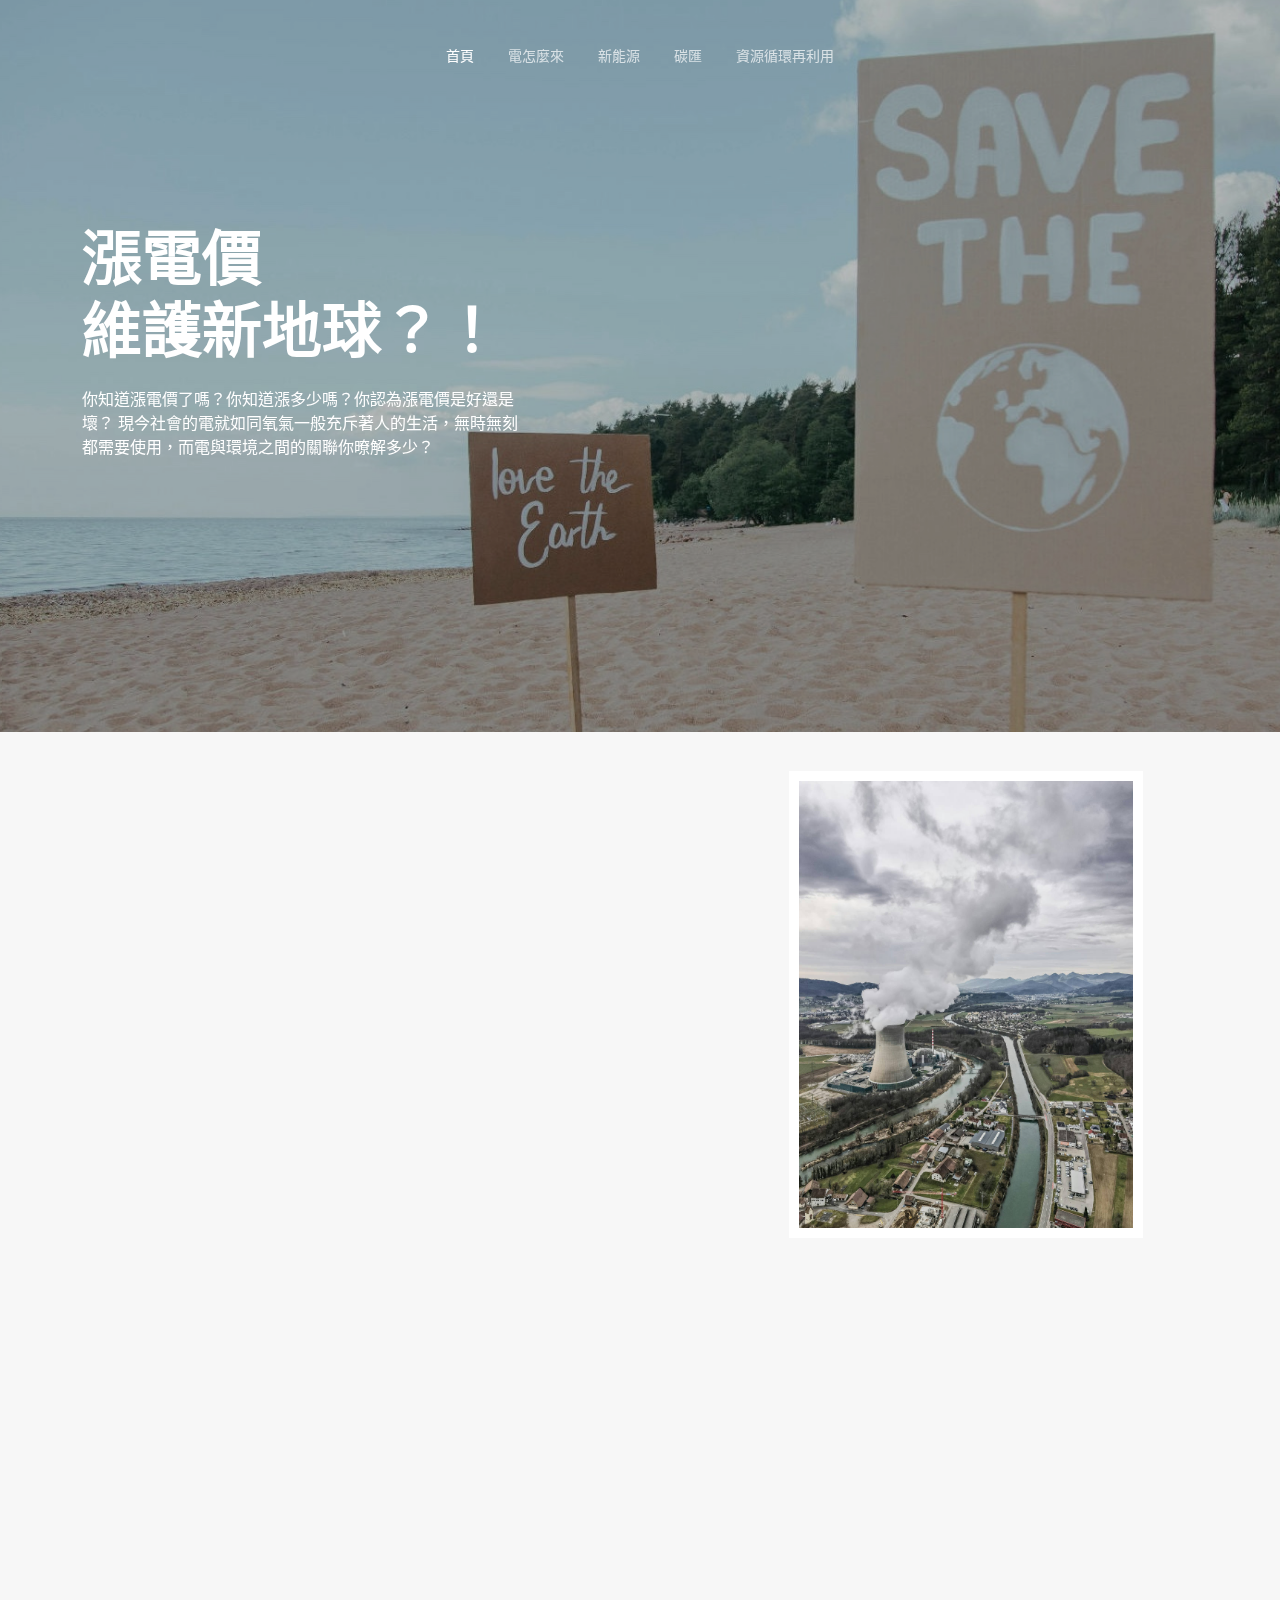
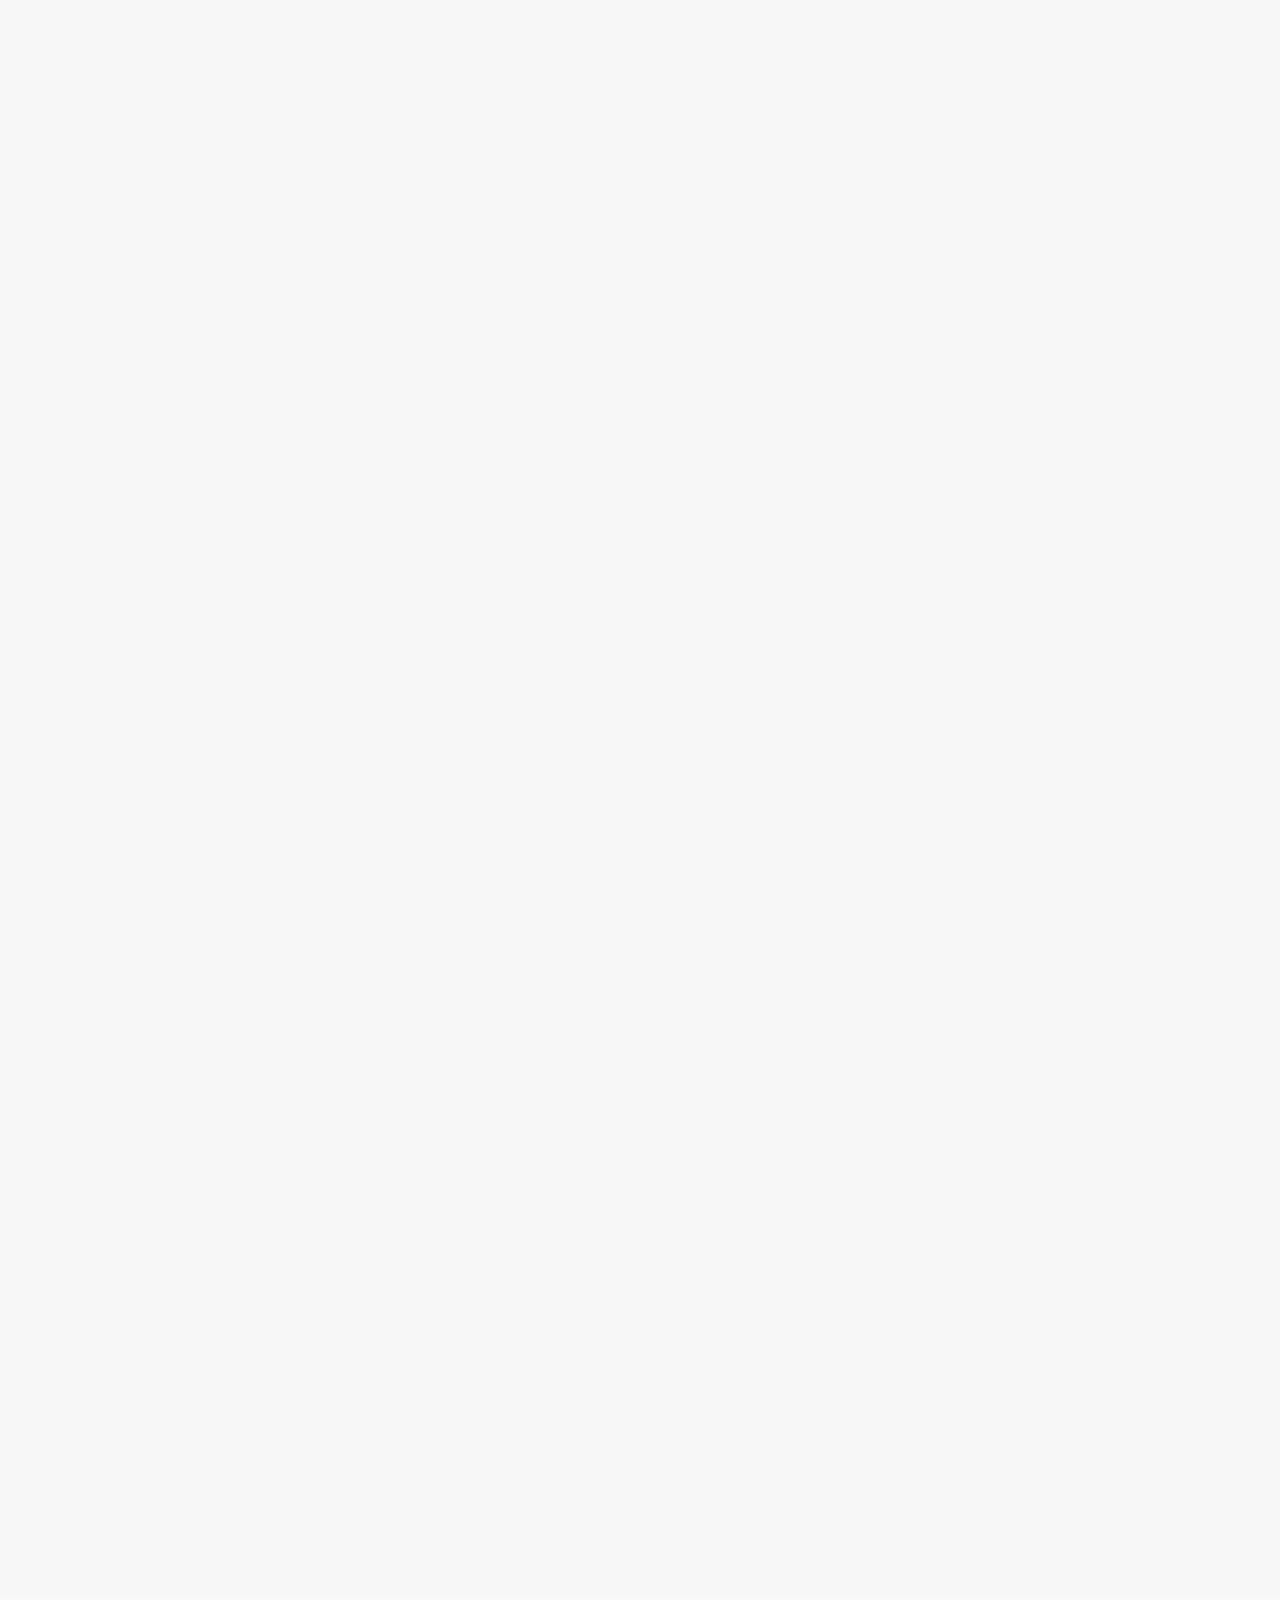
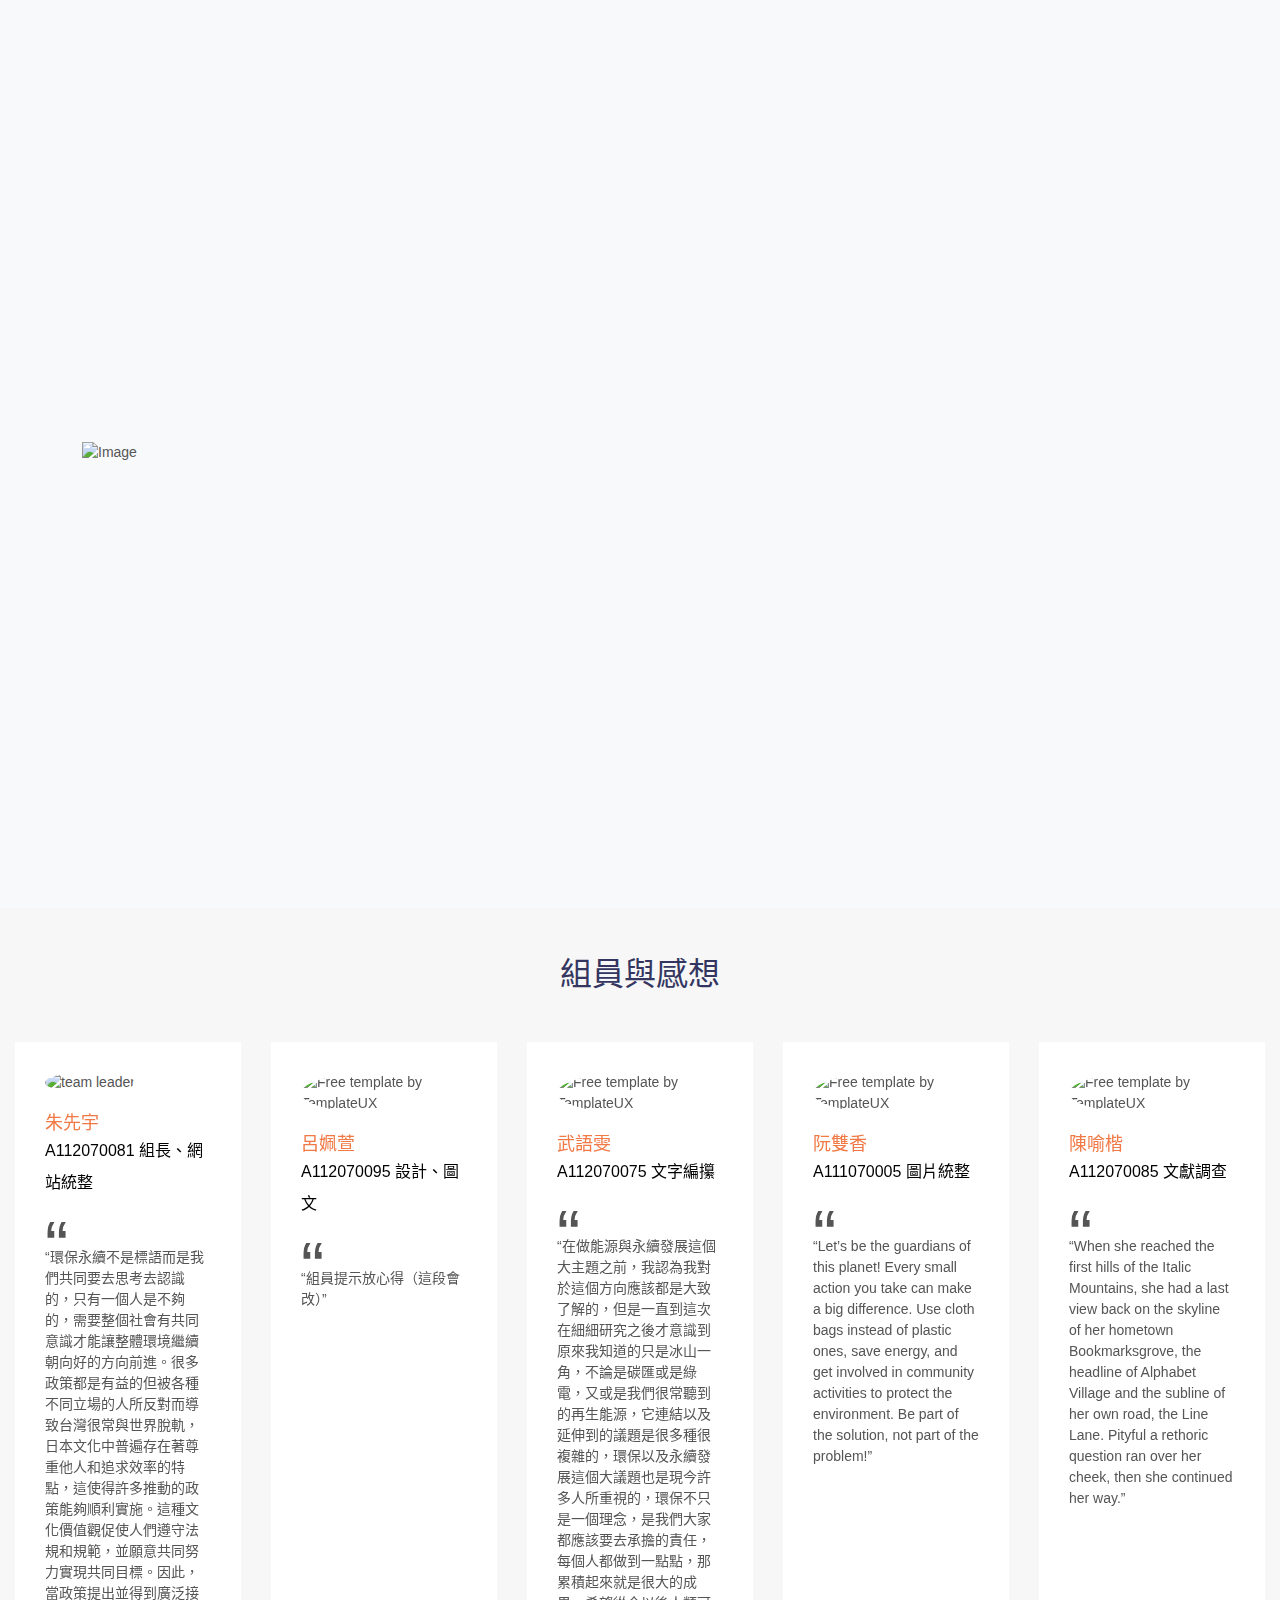
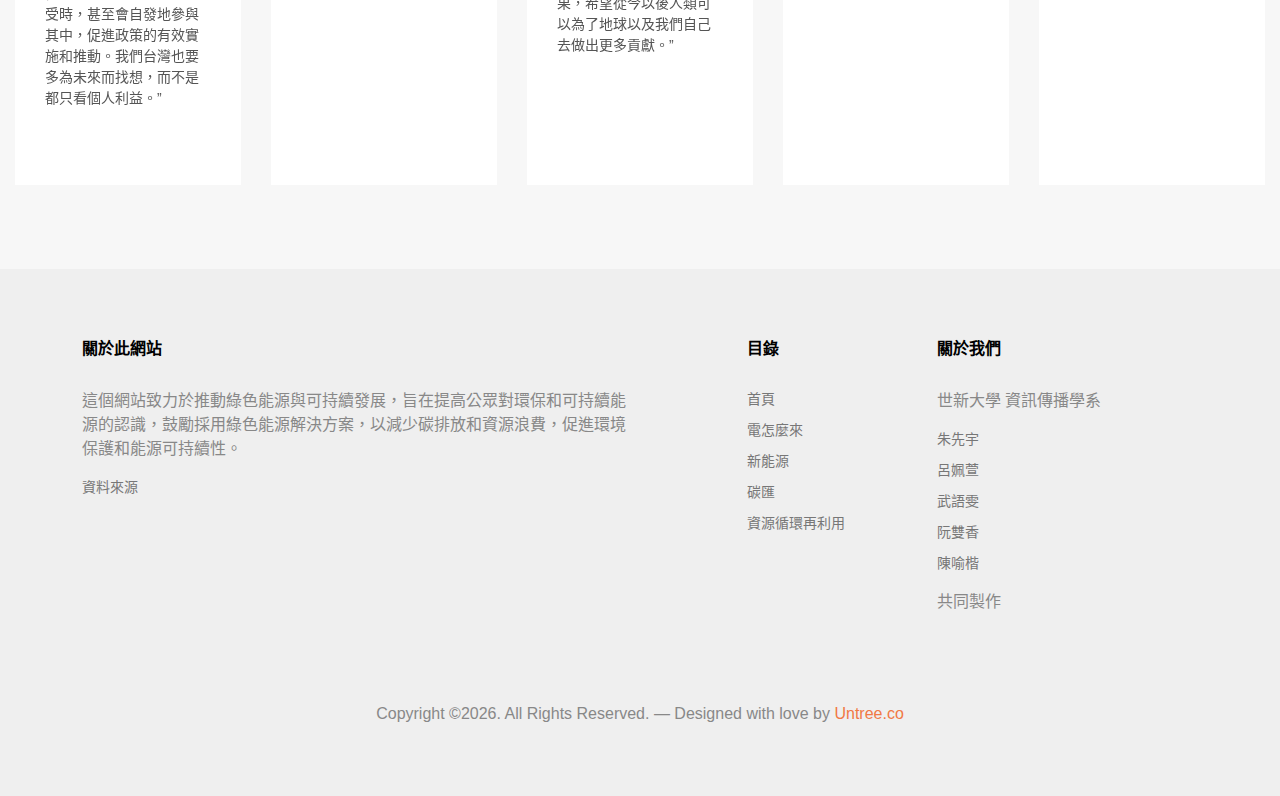
==== index.html @ ac9abef0 "06033" ====
<!-- /*
* Template Name: Sterial
* Template Author: Untree.co
* Tempalte URI: https://untree.co/
* License: https://creativecommons.org/licenses/by/3.0/
*/ -->
<!doctype html>
<html lang="zh-TW">
<head>
	<!-- Required meta tags -->
	<meta charset="utf-8">
	<meta name="viewport" content="width=device-width, initial-scale=1">
	
	<meta name="漲電價維護新地球" content="漲電價維護新地球">
	<link rel="shortcut icon" href="favicon.ico">

	<meta name="description" content="漲電價維護新地球" />
	<meta name="keywords" content="bootstrap, bootstrap5" />
	
	<link rel="preconnect" href="https://fonts.googleapis.com">
	<link rel="preconnect" href="https://fonts.gstatic.com" crossorigin>
	<link href="https://fonts.googleapis.com/css2?family=Brygada+1918:ital,wght@0,400;0,600;0,700;1,400&family=Inter:wght@400;700&display=swap" rel="stylesheet">

	<link rel="stylesheet" href="fonts/icomoon/style.css">
	<link rel="stylesheet" href="fonts/flaticon/font/flaticon.css">

	<link rel="stylesheet" href="css/tiny-slider.css">
	<link rel="stylesheet" href="css/aos.css">
	<link rel="stylesheet" href="css/flatpickr.min.css">
	<link rel="stylesheet" href="css/glightbox.min.css">
	<link rel="stylesheet" href="css/style.css">
	<link rel="stylesheet" href="css/mystyle.css">
	<link href="https://cdn.jsdelivr.net/npm/bootstrap@5.1.1/dist/css/bootstrap.min.css" rel="stylesheet" integrity="sha384-F3w7mX95PdgyTmZZMECAngseQB83DfGTowi0iMjiWaeVhAn4FJkqJByhZMI3AhiU" crossorigin="anonymous">
	<script src="https://cdn.jsdelivr.net/npm/bootstrap@5.1.1/dist/js/bootstrap.bundle.min.js" integrity="sha384-/bQdsTh/da6pkI1MST/rWKFNjaCP5gBSY4sEBT38Q/9RBh9AH40zEOg7Hlq2THRZ" crossorigin="anonymous"></script>

	<script src="https://kit.fontawesome.com/b184691fd9.js" crossorigin="anonymous"></script>

	<title>漲電價維護新地球</title>
</head>
<body>

	<div class="site-mobile-menu site-navbar-target">
		<div class="site-mobile-menu-header">
			<div class="site-mobile-menu-close">
				<span class="icofont-close js-menu-toggle"></span>
			</div>
		</div>
		<div class="site-mobile-menu-body"></div>
	</div>

	<nav class="site-nav mt-3">
		<div class="container">

			<div class="site-navigation">
				<div class="row">
					<div class="col-6 col-lg-3">
						<a href="index.html" class="logo m-0 float-start"><i class="fa-solid fa-earth-americas pt-2"></i></a>
					</div>
					<div class="col-lg-6 d-none d-lg-inline-block text-center nav-center-wrap">
						<ul class="js-clone-nav  text-center site-menu p-0 m-0">
							<li class="active"><a href="index.html">首頁</a></li>
							<li><a href="electricity.html">電怎麼來</a></li>
							<li>
								<a href="new-energy.html">新能源</a>
								<!--<li class="has-children">
									<ul class="dropdown">
									<li><a href="#">Menu One</a></li>
									<li class="has-children">
										<a href="#">Menu Two</a>
										<ul class="dropdown">
											<li><a href="#">Sub Menu One</a></li>
											<li><a href="#">Sub Menu Two</a></li>
											<li><a href="#">Sub Menu Three</a></li>
										</ul>
									</li>
									<li><a href="#">Menu Three</a></li>
								</ul>
								-->
							</li>
							<li><a href="carbon.html">碳匯</a></li>
							<li><a href="recycle.html">資源循環再利用</a></li>

						</ul>
					</div>
					<div class="col-6 col-lg-3 text-lg-end">
						<!--<ul class="js-clone-nav d-none d-lg-inline-block text-end site-menu ">
							<li class="cta-button"><a href="contact.html">Contact Us</a></li>
						</ul>-->

						<a href="#" class="burger ms-auto float-end site-menu-toggle js-menu-toggle d-inline-block d-lg-none light" data-toggle="collapse" data-target="#main-navbar">
							<span></span>
						</a>
					</div>
				</div>
			</div>
			
		</div>
	</nav>

	

	<div class="hero overlay">

		<div class="img-bg rellax">
			<img src="images/banner.jpg" alt="Image" class="img-fluid">
		</div>

		<div class="container">
			<div class="row align-items-center justify-content-start">
				<div class="col-lg-5 ">

					<h1 class="heading" data-aos="fade-up">漲電價</br>維護新地球？！</h1>
					<p class="mb-5" data-aos="fade-up">你知道漲電價了嗎？你知道漲多少嗎？你認為漲電價是好還是壞？
						現今社會的電就如同氧氣一般充斥著人的生活，無時無刻都需要使用，而電與環境之間的關聯你暸解多少？
						</p>

					<div data-aos="fade-up">
						<!--<a href="https://www.youtube.com/watch?v=5n-e6lOhVq0" class="play-button align-items-center d-flex glightbox3" >
							<span class="icon-button me-3">
								<span class="icon-play"></span>
							</span>
							<span class="caption">Watch Video</span>
						</a>-->
					</div>
				</div>

				
			</div>
		</div>

		
	</div>
	<section id="index-electricity">
	  <div class="section section-2 mt-5">
		<div class="container">
			<div class="row align-items-center justify-content-between">
				<div class="col-lg-6 order-lg-2 mb-5 pd-5 mb-lg-0">
					<div class="image-stack  mb-lg-0">
						<div class="image-stack__item image-stack__item--bottom mb-5" data-aos="fade-up"  data-aos-delay="100">
							<img src="images/img-index-electricity1.jpg" alt="Image" class="img-fluid rellax ">
						</div>
						<div class="image-stack__item image-stack__item--top mb-5" data-aos="fade-up" data-aos-delay="150"  data-rellax-percentage="0.5">
							<img src="images/img-index-electricity2.jpg" alt="Image" class="img-fluid">
						</div>
					</div>

				</div>
				<div class="col-lg-5 order-lg-1 mb-5">
						
					<div>
						<h2 class="heading mb-3 mt-1" data-aos="fade-up" data-aos-delay="100">電怎麼來</h2>

						<p data-aos="fade-up" data-aos-delay="200">電與我們的生活息息相關，你能想像如果現今的生活沒有了電會是怎麼樣的嗎?
							現在科技越來越發達，我們需要用到電的地方也越來越多，“電”已經如同氧氣一般充斥人的四周，而了解它從何而來就是我們要做的第一步。</p>
						<p class="my-4" data-aos="fade-up" data-aos-delay="300"><a href="electricity.html" class="btn btn-primary">我想知道</a></p>
					</div>
				</div>
				
				
			</div>
		</div>		
	  </div>
	</section>
	
	<section id="index-new-energy">
	  <div class="section service-section-1">
		<div class="container">
			<div class="row">

				<div class="col-lg-3 mb-4 mb-lg-0">
					<div class="heading-content" data-aos="fade-up">
						<h2>新能源</span></h2>
						<p>過往從傳統的發電方式一直到如今的再生能源，為了環境維護及永續資源，人類發掘了越來越多種發電的方式，那你知道現在的新能源有哪些嗎？</p>
						<p class="my-4" data-aos="fade-up" data-aos-delay="300"><a href="new-energy.html" class="btn btn-primary">看更多</a></p>
					</div>
				</div>
				<div class="col-lg-9">
					<div class="row">
						<div class="col-6 col-md-6 col-lg-3 mb-4 mb-lg-0" data-aos="fade-up"  data-aos-delay="100">
							<div class="service-1">
								<span class="icon">
									<img src="images/img-index-new-energy-1.png" alt="Image" class="img-fluid">
								</span>
								<div>
									<h3>再生能源</h3>
									<p>可再生能源是指來自自然界並可持續利用的能源，如太陽能、風能、水能、生物質能和地熱能等。</p>
								</div>
							</div>
						</div>
						<div class="col-6 col-md-6 col-lg-3 mb-4 mb-lg-0" data-aos="fade-up"  data-aos-delay="200">
							<div class="service-1">
								<span class="icon">
									<img src="images/img-index-new-energy-2.png" alt="Image" class="img-fluid">
								</span>
								<div>
									<h3>新興能源</h3>
									<p>探索氮氣和生物質能源，為未來能源需求開啟全新的可能性，為環境保護與能源發展劃下嶄新的篇章。</p>
								</div>
							</div>
						</div>
						<div class="col-6 col-md-6 col-lg-3 mb-4 mb-lg-0" data-aos="fade-up"  data-aos-delay="300">
							<div class="service-1">
								<span class="icon">
									<img src="images/img-index-new-energy-3.png" alt="Image" class="img-fluid">
								</span>
								<div>
									<h3>穩定性</h3>
									<p>綠色能源的穩定性是實現能源轉型成功的關鍵所在，其可靠性與持續性將影響著我們能否實現永續發展目標。</p>
								</div>
							</div>
						</div>
						<div class="col-6 col-md-6 col-lg-3 mb-4 mb-lg-0" data-aos="fade-up"  data-aos-delay="400">
							<div class="service-1">
								<span class="icon">
									<img src="images/img-index-new-energy-4.png" alt="Image" class="img-fluid">
								</span>
								<div>
									<h3>新趨勢</h3>
									<p>綠色能源已成為不可逆轉的新趨勢，引領著全球能源產業邁向更清潔、更可持續的未來。</p>
								</div>
							</div>
						</div>
					</div>
				</div>

			</div>
		</div>
	  </div>
	</section>

	<section id="index-carbon-sink">
		<div class="section section-3" data-aos="fade-up" data-aos-delay="100">
			<div class="container">
				<div class="row align-items-center justify-content-between  mb-5">
					<div class="col-lg-5" data-aos="fade-up">
						<h2 class="heading mb-3">碳匯</h2>
						<p>二氧化碳是不是永遠用不完？還是總有一天會用完？為了防止用完該如何儲存？
							碳匯便是告訴如何利用大自然與人類智慧儲存二氧化碳，以補充延續二氧化碳的壽命。
							</p>
						<p class="my-4" data-aos="fade-up" data-aos-delay="300"><a href="carbon.html" class="btn btn-primary">看更多</a></p>
					</div>		
					<div class="col-lg-5 text-md-end" data-aos="fade-up" data-aos-delay="100">
						<div id="destination-controls">
							<span class="prev me-3" data-controls="prev">
								<span class="icon-chevron-left"></span>

							</span>
							<span class="next" data-controls="next">
								<span class="icon-chevron-right"></span>

							</span>
						</div>
					</div>
				</div>	

			</div>		
			
			<div class="destination-slider-wrap">
				<div class="destination-slider">
					<div class="destination">
						<div class="thumb">
							<img src="images/index-carbon-1.jpg" alt="Image" class="img-fluid">
						</div>
						<div class="mt-4">
							<h3>森林</h3>
							<span class="meta">森林碳匯的原理主要基於植物的光合作用過程。</span>
						</div>
					</div>

					<div class="destination">
						<div class="thumb">
							<img src="images/index-carbon-2.jpg" alt="Image" class="img-fluid">
						</div>
						<div class="mt-4">
							<h3>海洋</h3>
							<span class="meta">海洋碳匯的原理主要涉及海洋如何吸收、轉化和儲存大氣中的二氧化碳（CO₂）。</span>
						</div>
					</div>

					<div class="destination">
						<div class="thumb">
							<img src="images/index-carbon-3.jpg" alt="Image" class="img-fluid">
						</div>
						<div class="mt-4">
							<h3>土壤</h3>
							<span class="meta">土壤碳匯是指土壤通過多種生物和化學過程吸收和儲存大氣中的二氧化碳（CO₂）的能力。</span>
						</div>
					</div>

					<div class="destination">
						<div class="thumb">
							<img src="images/index-carbon-4.jpg" alt="Image" class="img-fluid">
						</div>
						<div class="mt-4">
							<h3>碳捕集與封存（CSS）</h3>
							<span class="meta">透過捕獲工業過程和發電廠產生的二氧化碳（CO2），並將其永久儲存在地質構造中，從而防止這些氣體進入大氣中。
							</span>
						</div>
					</div>


					<div class="destination">
						<div class="thumb">
							<img src="images/index-carbon-5.jpg" alt="Image" class="img-fluid">
						</div>
						<div class="mt-4">
							<h3>人工濕地</h3>
							<span class="meta">利用濕地生態系特有的生物、物理和化學過程來處理廢水的人工系統。</span>
						</div>
					</div>

					<div class="destination">
						<div class="thumb">
							<img src="images/index-carbon-6.jpg" alt="Image" class="img-fluid">
						</div>
						<div class="mt-4">
							<h3>碳交易市場</h3>
							<span class="meta">透過買賣碳排放權和碳減排計畫來實現溫室氣體減排的金融市場。</span>
						</div>
					</div>

					<div class="destination">
						<div class="thumb">
							<img src="images/index-carbon-7.jpg" alt="Image" class="img-fluid">
						</div>
						<div class="mt-4">
							<h3>碳信用</h3>
							<span class="meta">碳信用是在碳交易市場中使用的一種金融工具，也稱為碳排放權或碳配額。 						</span>
						</div>
					</div>

				

				</div>
			</div>

		</div>
	</section>

	<section id="index-recycle">
	<div class="section">
		<div class="container">
			<div class="row justify-content-between align-items-center">
				<div class="col-lg-5 mb-4 mb-lg-0 order-lg-2" data-aos="fade-up">
					<img src="images/index-recycle-1.jpg" alt="Image" class="img-fluid">
				</div>
				<div class="col-lg-5" data-aos="fade-up" data-aos-delay="100">
					<h2 class="heading mb-4">資源循環再利用</h2>
					<p>人人都聽過資源循環利用，那總共有多少資源已經不可再循環，多少資源還可再循環呢？為了僅剩的資源，我們必須學會並了解資源循環再利用的各種方式。</p>
					<p class="my-4" data-aos="fade-up" data-aos-delay="200"><a href="recycle.html" class="btn btn-primary">Read more</a></p>
				</div>	
			</div>
		</div>
	</div>
	</section>

	<section id="completion">
		<div class="section bg-light">
			<div class="section">
				<div class="container">
					<div class="row justify-content-between align-items-center">
						<div class="col-lg-5 mb-4 mb-lg-0">
							<img src="images/index-completion-1.jpg" alt="Image" class="img-fluid">
						</div>
						<div class="col-lg-5 mt-4 mt-lg-0"  data-aos="fade-up" data-aos-delay="100">
		
							<h2 class="heading mb-5">真的漲價救台灣？</h2>
		
							<div class="custom-accordion" id="accordion_1">
								<div class="accordion-item">
									<h2 class="mb-0">
										<button class="btn btn-link" type="button" data-bs-toggle="collapse" data-bs-target="#collapseOne" aria-expanded="true" aria-controls="collapseOne">真的是因為環境而漲電價嗎？</button>
									</h2>
		
									<div id="collapseOne" class="collapse show" aria-labelledby="headingOne" data-bs-parent="#accordion_1">
										<div class="accordion-body">
											並非全然是因為「環境」而漲價。目前的燃料等等的原料價格也因全球通膨而有所調整，因此台電在這部分的成本也有所增加。而因近年的綠電佈局以及智慧電網的推廣與建設，也連帶影響台電的盈虧，另外在綠電方面政府也大力扶持不過截至2023年底時，台電虧損已達3,826億元。
										</div>
									</div>
								</div> <!-- .accordion-item -->
		
								<div class="accordion-item">
									<h2 class="mb-0">
										<button class="btn btn-link collapsed" type="button" data-bs-toggle="collapse" data-bs-target="#collapseTwo" aria-expanded="false" aria-controls="collapseTwo">為什麼要一直推動環保、ESG、SDGs、綠能？</button>
									</h2>
									<div id="collapseTwo" class="collapse" aria-labelledby="headingTwo" data-bs-parent="#accordion_1">
										<div class="accordion-body">
											推動環保、ESG（環境、社會和治理）、SDGs（可持續發展目標）和綠能，是為了應對氣候變化、保護生態環境，並確保資源的長期可持續性。這些舉措旨在減少碳排放和污染，促進社會公平和經濟繁榮，為未來世代創造健康和可持續的生活環境。綠能替代化石燃料，降低依賴，並減少能源風險，推動全球向更環保的未來轉型。
										</div>
									</div>
								</div> <!-- .accordion-item -->
								<div class="accordion-item">
									<h2 class="mb-0">
										<button class="btn btn-link collapsed" type="button" data-bs-toggle="collapse" data-bs-target="#collapseThree" aria-expanded="false" aria-controls="collapseThree">2050 淨零排放跟我有關?</button>
									</h2>
		
									<div id="collapseThree" class="collapse" aria-labelledby="headingThree" data-bs-parent="#accordion_1">
										<div class="accordion-body">
											事實上，我們日常所用的能源來源都會在這個目標上雃有所改變。像是綠能目前並非非常穩定還是有能源的貧頸，因此自此基礎上有推動儲能以及智慧電網隨時調度、安排能源。而像是全球知名品牌也皆有因應2050碳中和目標推動相關努力，因此在日後會越來越常在生活中接觸到相關議題所帶來的改變。
										</div>
									</div>
		
								</div> <!-- .accordion-item -->
								<div class="accordion-item">
									<h2 class="mb-0">
										<button class="btn btn-link collapsed" type="button" data-bs-toggle="collapse" data-bs-target="#collapseFour" aria-expanded="false" aria-controls="collapseFour">我受夠了大熱天！</button>
									</h2>
		
									<div id="collapseFour" class="collapse" aria-labelledby="headingThree" data-bs-parent="#accordion_1">
										<div class="accordion-body">
											當提高社會的環保意識，鼓勵更多人參與環保行動。通過各種減碳努力，我們可以減少碳排放，而政府、企業也用他們的方式減碳、儲存碳、捕捉碳，整個全球社會一同對抗全球暖化，總有一日地球就會漸漸降溫，也讓地球能持續永續循環下去。
										</div>
									</div>
		
								</div> <!-- .accordion-item -->
		
							</div>
						</div>
					</div>
				</div>
			</div>
	</section>
	<section id="team">
		<h2 class="heading mb-5 text-center mt-5">組員與感想</h2>

		<div class="text-center">
			<div id="prevnext-testimonial">
				<span class="prev me-3" data-controls="prev">
					<span class="icon-chevron-left"></span>

				</span>
				<span class="next" data-controls="next">
					<span class="icon-chevron-right"></span>

				</span>
			</div>
		</div>

		<div class="wide-slider-testimonial-wrap mb-6">
			<div class="wide-slider-testimonial">
				<div class="item">
					<blockquote class="block-testimonial">
						<div class="author">
							<a href="https://cwkanime.github.io" class="link" target="_blank">
								<img src="images/index-team-1.jpg" alt="team leader">
							  </a>
							<h3><a href="https://cwkanime.github.io" class="link" target="_blank">朱先宇</a></h3>
							<p class="position mb-5">A112070081 組長、網站統整</p>
						</div>
						<p>
							<div class="quote">&ldquo;</div>
						&ldquo;環保永續不是標語而是我們共同要去思考去認識的，只有一個人是不夠的，需要整個社會有共同意識才能讓整體環境繼續朝向好的方向前進。很多政策都是有益的但被各種不同立場的人所反對而導致台灣很常與世界脫軌，日本文化中普遍存在著尊重他人和追求效率的特點，這使得許多推動的政策能夠順利實施。這種文化價值觀促使人們遵守法規和規範，並願意共同努力實現共同目標。因此，當政策提出並得到廣泛接受時，甚至會自發地參與其中，促進政策的有效實施和推動。我們台灣也要多為未來而找想，而不是都只看個人利益。&rdquo;</p>
					</blockquote>
				</div>

				<div class="item">
					<blockquote class="block-testimonial">
						<div class="author">
							<a href="https://pessy1215.github.io" class="link" target="_blank">
								<img src="images/index-team-2.jpg" alt="Free template by TemplateUX">
							  </a>
							<h3><a href="https://pessy1215.github.io" class="link" target="_blank">呂姵萱</a></h3>
							<p class="position mb-5">A112070095 設計、圖文</p>
						</div>
						<p>
							<div class="quote">&ldquo;</div>
						&ldquo;組員提示放心得（這段會改）&rdquo;</p>

					</blockquote>
				</div>

				<div class="item">
					<blockquote class="block-testimonial">
						<div class="author">
							<a href="https://dark0725.github.io/" class="link" target="_blank">
								<img src="images/index-team-3.jpg" alt="Free template by TemplateUX">
							</a>
							<h3><a href="https://dark0725.github.io/" class="link" target="_blank">武語雯</a></h3>
							<p class="position mb-5">A112070075 文字編攥</p>
						</div>
						<p>
							<div class="quote">&ldquo;</div>
						&ldquo;在做能源與永續發展這個大主題之前，我認為我對於這個方向應該都是大致了解的，但是一直到這次在細細研究之後才意識到原來我知道的只是冰山一角，不論是碳匯或是綠電，又或是我們很常聽到的再生能源，它連結以及延伸到的議題是很多種很複雜的，環保以及永續發展這個大議題也是現今許多人所重視的，環保不只是一個理念，是我們大家都應該要去承擔的責任，每個人都做到一點點，那累積起來就是很大的成果，希望從今以後人類可以為了地球以及我們自己去做出更多貢獻。&rdquo;</p>
					</blockquote>
				</div>

				<div class="item">
					<blockquote class="block-testimonial">
						<div class="author">
							<a href="https://shervly.github.io/" class="link" target="_blank">
								<img src="images/index-team-4.jpg" alt="Free template by TemplateUX">
							</a>
							<h3><a href="https://shervly.github.io/" class="link" target="_blank">阮雙香</a></h3>
							<p class="position mb-5">A111070005 圖片統整</p>
						</div>
						<p>
							<div class="quote">&ldquo;</div>
						&ldquo;Let’s be the guardians of this planet! Every small action you take can make a big difference. Use cloth bags instead of plastic ones, save energy, and get involved in community activities to protect the environment. Be part of the solution, not part of the problem!&rdquo;</p>
					</blockquote>
				</div>

				<div class="item">
					<blockquote class="block-testimonial">
						<div class="author">
							<a href="https://nashneil.github.io/a112070085.github.io/" class="link" target="_blank">
								<img src="images/index-team-5.jpg" alt="Free template by TemplateUX">
							</a>
							<h3><a href="https://nashneil.github.io/a112070085.github.io/" class="link" target="_blank">陳喻楷</a></h3>
							<p class="position mb-5">A112070085 文獻調查</p>
						</div>
						<p>
							<div class="quote">&ldquo;</div>
						&ldquo;When she reached the first hills of the Italic Mountains, she had a last view back on the skyline of her hometown Bookmarksgrove, the headline of Alphabet Village and the subline of her own road, the Line Lane. Pityful a rethoric question ran over her cheek, then she continued her way.&rdquo;</p>

					</blockquote>
				</div>
		</div>
	</section>
	

	<div class="site-footer">
		<div class="container">

			<div class="row">
				<div class="col-lg-6">
					<div class="widget">
						<h3>關於此網站</h3>
						<p>這個網站致力於推動綠色能源與可持續發展，旨在提高公眾對環保和可持續能源的認識，鼓勵採用綠色能源解決方案，以減少碳排放和資源浪費，促進環境保護和能源可持續性。</p>
						<ul class="list-unstyled float-left links">
							<li><a href="source.html">資料來源</a></li>
						</ul>
					</div> <!-- /.widget -->
					<!--<div class="widget">
						<h3>Connect</h3>
						<ul class="list-unstyled social">
							<li><a href="#"><span class="icon-instagram"></span></a></li>
							<li><a href="#"><span class="icon-twitter"></span></a></li>
							<li><a href="#"><span class="icon-facebook"></span></a></li>
							<li><a href="#"><span class="icon-linkedin"></span></a></li>
							<li><a href="#"><span class="icon-pinterest"></span></a></li>
							<li><a href="#"><span class="icon-dribbble"></span></a></li>
						</ul>
					</div> --><!-- /.widget -->
				</div> <!-- /.col-lg-3 -->
				<div class="col-lg-1"></div>
				<div class="col-lg-2 ml-auto">
					<div class="widget">
						<h3>目錄</h3>
						<ul class="list-unstyled float-left links">
							<li><a href="index.html">首頁</a></li>
							<li><a href="electricity.html">電怎麼來</a></li>
							<li><a href="new-energy.html">新能源</a></li>
							<li><a href="carbon.html">碳匯</a></li>
							<li><a href="recycle.html">資源循環再利用</a></li>
						</ul>
					</div> <!-- /.widget -->
				</div> <!-- /.col-lg-3 -->

				<div class="col-lg-3">
					<div class="widget">
						<h3>關於我們</h3>
						<p>世新大學 資訊傳播學系 </p>
						<ul class="list-unstyled float-left links">
							<li><a href="https://cwkanime.github.io" target="_blank">朱先宇</a></li>
							<li><a href="https://pessy1215.github.io" target="_blank">呂姵萱</a></li>
							<li><a href="https://dark0725.github.io/" target="_blank">武語雯</a></li>
							<li><a href="https://shervly.github.io/" target="_blank">阮雙香</a></li>
							<li><a href="https://nashneil.github.io/a112070085.github.io/" target="_blank">陳喻楷</a></li>
						</ul>
						<p>共同製作</p>
					</div> <!-- /.widget -->
				</div> <!-- /.col-lg-3 -->

			</div> <!-- /.row -->

			<div class="row mt-5">
				<div class="col-12 text-center">
					<p class="mb-0">Copyright &copy;<script>document.write(new Date().getFullYear());</script>. All Rights Reserved. &mdash; Designed with love by <a href="https://untree.co">Untree.co</a> <!-- License information: https://untree.co/license/ -->
					</p>
				</div>
			</div> <!-- /.container -->
		</div> <!-- /.site-footer -->

		<!-- Preloader -->
		<div id="overlayer"></div>
		<div class="loader">
			<div class="spinner-border text-primary" role="status">
				<span class="visually-hidden">Loading...</span>
			</div>
		</div>


		<script src="js/bootstrap.bundle.min.js"></script>
		<script src="js/tiny-slider.js"></script>
		<script src="js/aos.js"></script>
		<script src="js/navbar.js"></script>
		<script src="js/counter.js"></script>
		<script src="js/rellax.js"></script>
		<script src="js/flatpickr.js"></script>
		<script src="js/glightbox.min.js"></script>
		<script src="js/custom.js"></script>
	</body>
	</html>
---- fonts/icomoon/style.css ----
@font-face {
  font-family: 'icomoon';
  src:  url('fonts/icomoon.eot?10si43');
  src:  url('fonts/icomoon.eot?10si43#iefix') format('embedded-opentype'),
    url('fonts/icomoon.ttf?10si43') format('truetype'),
    url('fonts/icomoon.woff?10si43') format('woff'),
    url('fonts/icomoon.svg?10si43#icomoon') format('svg');
  font-weight: normal;
  font-style: normal;
}

[class^="icon-"], [class*=" icon-"] {
  /* use !important to prevent issues with browser extensions that change fonts */
  font-family: 'icomoon' !important;
  speak: none;
  font-style: normal;
  font-weight: normal;
  font-variant: normal;
  text-transform: none;
  line-height: 1;

  /* Better Font Rendering =========== */
  -webkit-font-smoothing: antialiased;
  -moz-osx-font-smoothing: grayscale;
}

.icon-asterisk:before {
  content: "\f069";
}
.icon-plus:before {
  content: "\f067";
}
.icon-question:before {
  content: "\f128";
}
.icon-minus:before {
  content: "\f068";
}
.icon-glass:before {
  content: "\f000";
}
.icon-music:before {
  content: "\f001";
}
.icon-search:before {
  content: "\f002";
}
.icon-envelope-o:before {
  content: "\f003";
}
.icon-heart:before {
  content: "\f004";
}
.icon-star:before {
  content: "\f005";
}
.icon-star-o:before {
  content: "\f006";
}
.icon-user:before {
  content: "\f007";
}
.icon-film:before {
  content: "\f008";
}
.icon-th-large:before {
  content: "\f009";
}
.icon-th:before {
  content: "\f00a";
}
.icon-th-list:before {
  content: "\f00b";
}
.icon-check:before {
  content: "\f00c";
}
.icon-close:before {
  content: "\f00d";
}
.icon-remove:before {
  content: "\f00d";
}
.icon-times:before {
  content: "\f00d";
}
.icon-search-plus:before {
  content: "\f00e";
}
.icon-search-minus:before {
  content: "\f010";
}
.icon-power-off:before {
  content: "\f011";
}
.icon-signal:before {
  content: "\f012";
}
.icon-cog:before {
  content: "\f013";
}
.icon-gear:before {
  content: "\f013";
}
.icon-trash-o:before {
  content: "\f014";
}
.icon-home:before {
  content: "\f015";
}
.icon-file-o:before {
  content: "\f016";
}
.icon-clock-o:before {
  content: "\f017";
}
.icon-road:before {
  content: "\f018";
}
.icon-download:before {
  content: "\f019";
}
.icon-arrow-circle-o-down:before {
  content: "\f01a";
}
.icon-arrow-circle-o-up:before {
  content: "\f01b";
}
.icon-inbox:before {
  content: "\f01c";
}
.icon-play-circle-o:before {
  content: "\f01d";
}
.icon-repeat:before {
  content: "\f01e";
}
.icon-rotate-right:before {
  content: "\f01e";
}
.icon-refresh:before {
  content: "\f021";
}
.icon-list-alt:before {
  content: "\f022";
}
.icon-lock:before {
  content: "\f023";
}
.icon-flag:before {
  content: "\f024";
}
.icon-headphones:before {
  content: "\f025";
}
.icon-volume-off:before {
  content: "\f026";
}
.icon-volume-down:before {
  content: "\f027";
}
.icon-volume-up:before {
  content: "\f028";
}
.icon-qrcode:before {
  content: "\f029";
}
.icon-barcode:before {
  content: "\f02a";
}
.icon-tag:before {
  content: "\f02b";
}
.icon-tags:before {
  content: "\f02c";
}
.icon-book:before {
  content: "\f02d";
}
.icon-bookmark:before {
  content: "\f02e";
}
.icon-print:before {
  content: "\f02f";
}
.icon-camera:before {
  content: "\f030";
}
.icon-font:before {
  content: "\f031";
}
.icon-bold:before {
  content: "\f032";
}
.icon-italic:before {
  content: "\f033";
}
.icon-text-height:before {
  content: "\f034";
}
.icon-text-width:before {
  content: "\f035";
}
.icon-align-left:before {
  content: "\f036";
}
.icon-align-center:before {
  content: "\f037";
}
.icon-align-right:before {
  content: "\f038";
}
.icon-align-justify:before {
  content: "\f039";
}
.icon-list:before {
  content: "\f03a";
}
.icon-dedent:before {
  content: "\f03b";
}
.icon-outdent:before {
  content: "\f03b";
}
.icon-indent:before {
  content: "\f03c";
}
.icon-video-camera:before {
  content: "\f03d";
}
.icon-image:before {
  content: "\f03e";
}
.icon-photo:before {
  content: "\f03e";
}
.icon-picture-o:before {
  content: "\f03e";
}
.icon-pencil:before {
  content: "\f040";
}
.icon-map-marker:before {
  content: "\f041";
}
.icon-adjust:before {
  content: "\f042";
}
.icon-tint:before {
  content: "\f043";
}
.icon-edit:before {
  content: "\f044";
}
.icon-pencil-square-o:before {
  content: "\f044";
}
.icon-share-square-o:before {
  content: "\f045";
}
.icon-check-square-o:before {
  content: "\f046";
}
.icon-arrows:before {
  content: "\f047";
}
.icon-step-backward:before {
  content: "\f048";
}
.icon-fast-backward:before {
  content: "\f049";
}
.icon-backward:before {
  content: "\f04a";
}
.icon-play:before {
  content: "\f04b";
}
.icon-pause:before {
  content: "\f04c";
}
.icon-stop:before {
  content: "\f04d";
}
.icon-forward:before {
  content: "\f04e";
}
.icon-fast-forward:before {
  content: "\f050";
}
.icon-step-forward:before {
  content: "\f051";
}
.icon-eject:before {
  content: "\f052";
}
.icon-chevron-left:before {
  content: "\f053";
}
.icon-chevron-right:before {
  content: "\f054";
}
.icon-plus-circle:before {
  content: "\f055";
}
.icon-minus-circle:before {
  content: "\f056";
}
.icon-times-circle:before {
  content: "\f057";
}
.icon-check-circle:before {
  content: "\f058";
}
.icon-question-circle:before {
  content: "\f059";
}
.icon-info-circle:before {
  content: "\f05a";
}
.icon-crosshairs:before {
  content: "\f05b";
}
.icon-times-circle-o:before {
  content: "\f05c";
}
.icon-check-circle-o:before {
  content: "\f05d";
}
.icon-ban:before {
  content: "\f05e";
}
.icon-arrow-left:before {
  content: "\f060";
}
.icon-arrow-right:before {
  content: "\f061";
}
.icon-arrow-up:before {
  content: "\f062";
}
.icon-arrow-down:before {
  content: "\f063";
}
.icon-mail-forward:before {
  content: "\f064";
}
.icon-share:before {
  content: "\f064";
}
.icon-expand:before {
  content: "\f065";
}
.icon-compress:before {
  content: "\f066";
}
.icon-exclamation-circle:before {
  content: "\f06a";
}
.icon-gift:before {
  content: "\f06b";
}
.icon-leaf:before {
  content: "\f06c";
}
.icon-fire:before {
  content: "\f06d";
}
.icon-eye:before {
  content: "\f06e";
}
.icon-eye-slash:before {
  content: "\f070";
}
.icon-exclamation-triangle:before {
  content: "\f071";
}
.icon-warning:before {
  content: "\f071";
}
.icon-plane:before {
  content: "\f072";
}
.icon-calendar:before {
  content: "\f073";
}
.icon-random:before {
  content: "\f074";
}
.icon-comment:before {
  content: "\f075";
}
.icon-magnet:before {
  content: "\f076";
}
.icon-chevron-up:before {
  content: "\f077";
}
.icon-chevron-down:before {
  content: "\f078";
}
.icon-retweet:before {
  content: "\f079";
}
.icon-shopping-cart:before {
  content: "\f07a";
}
.icon-folder:before {
  content: "\f07b";
}
.icon-folder-open:before {
  content: "\f07c";
}
.icon-arrows-v:before {
  content: "\f07d";
}
.icon-arrows-h:before {
  content: "\f07e";
}
.icon-bar-chart:before {
  content: "\f080";
}
.icon-bar-chart-o:before {
  content: "\f080";
}
.icon-twitter-square:before {
  content: "\f081";
}
.icon-facebook-square:before {
  content: "\f082";
}
.icon-camera-retro:before {
  content: "\f083";
}
.icon-key:before {
  content: "\f084";
}
.icon-cogs:before {
  content: "\f085";
}
.icon-gears:before {
  content: "\f085";
}
.icon-comments:before {
  content: "\f086";
}
.icon-thumbs-o-up:before {
  content: "\f087";
}
.icon-thumbs-o-down:before {
  content: "\f088";
}
.icon-star-half:before {
  content: "\f089";
}
.icon-heart-o:before {
  content: "\f08a";
}
.icon-sign-out:before {
  content: "\f08b";
}
.icon-linkedin-square:before {
  content: "\f08c";
}
.icon-thumb-tack:before {
  content: "\f08d";
}
.icon-external-link:before {
  content: "\f08e";
}
.icon-sign-in:before {
  content: "\f090";
}
.icon-trophy:before {
  content: "\f091";
}
.icon-github-square:before {
  content: "\f092";
}
.icon-upload:before {
  content: "\f093";
}
.icon-lemon-o:before {
  content: "\f094";
}
.icon-phone:before {
  content: "\f095";
}
.icon-square-o:before {
  content: "\f096";
}
.icon-bookmark-o:before {
  content: "\f097";
}
.icon-phone-square:before {
  content: "\f098";
}
.icon-twitter:before {
  content: "\f099";
}
.icon-facebook:before {
  content: "\f09a";
}
.icon-facebook-f:before {
  content: "\f09a";
}
.icon-github:before {
  content: "\f09b";
}
.icon-unlock:before {
  content: "\f09c";
}
.icon-credit-card:before {
  content: "\f09d";
}
.icon-feed:before {
  content: "\f09e";
}
.icon-rss:before {
  content: "\f09e";
}
.icon-hdd-o:before {
  content: "\f0a0";
}
.icon-bullhorn:before {
  content: "\f0a1";
}
.icon-bell-o:before {
  content: "\f0a2";
}
.icon-certificate:before {
  content: "\f0a3";
}
.icon-hand-o-right:before {
  content: "\f0a4";
}
.icon-hand-o-left:before {
  content: "\f0a5";
}
.icon-hand-o-up:before {
  content: "\f0a6";
}
.icon-hand-o-down:before {
  content: "\f0a7";
}
.icon-arrow-circle-left:before {
  content: "\f0a8";
}
.icon-arrow-circle-right:before {
  content: "\f0a9";
}
.icon-arrow-circle-up:before {
  content: "\f0aa";
}
.icon-arrow-circle-down:before {
  content: "\f0ab";
}
.icon-globe:before {
  content: "\f0ac";
}
.icon-wrench:before {
  content: "\f0ad";
}
.icon-tasks:before {
  content: "\f0ae";
}
.icon-filter:before {
  content: "\f0b0";
}
.icon-briefcase:before {
  content: "\f0b1";
}
.icon-arrows-alt:before {
  content: "\f0b2";
}
.icon-group:before {
  content: "\f0c0";
}
.icon-users:before {
  content: "\f0c0";
}
.icon-chain:before {
  content: "\f0c1";
}
.icon-link:before {
  content: "\f0c1";
}
.icon-cloud:before {
  content: "\f0c2";
}
.icon-flask:before {
  content: "\f0c3";
}
.icon-cut:before {
  content: "\f0c4";
}
.icon-scissors:before {
  content: "\f0c4";
}
.icon-copy:before {
  content: "\f0c5";
}
.icon-files-o:before {
  content: "\f0c5";
}
.icon-paperclip:before {
  content: "\f0c6";
}
.icon-floppy-o:before {
  content: "\f0c7";
}
.icon-save:before {
  content: "\f0c7";
}
.icon-square:before {
  content: "\f0c8";
}
.icon-bars:before {
  content: "\f0c9";
}
.icon-navicon:before {
  content: "\f0c9";
}
.icon-reorder:before {
  content: "\f0c9";
}
.icon-list-ul:before {
  content: "\f0ca";
}
.icon-list-ol:before {
  content: "\f0cb";
}
.icon-strikethrough:before {
  content: "\f0cc";
}
.icon-underline:before {
  content: "\f0cd";
}
.icon-table:before {
  content: "\f0ce";
}
.icon-magic:before {
  content: "\f0d0";
}
.icon-truck:before {
  content: "\f0d1";
}
.icon-pinterest:before {
  content: "\f0d2";
}
.icon-pinterest-square:before {
  content: "\f0d3";
}
.icon-google-plus-square:before {
  content: "\f0d4";
}
.icon-google-plus:before {
  content: "\f0d5";
}
.icon-money:before {
  content: "\f0d6";
}
.icon-caret-down:before {
  content: "\f0d7";
}
.icon-caret-up:before {
  content: "\f0d8";
}
.icon-caret-left:before {
  content: "\f0d9";
}
.icon-caret-right:before {
  content: "\f0da";
}
.icon-columns:before {
  content: "\f0db";
}
.icon-sort:before {
  content: "\f0dc";
}
.icon-unsorted:before {
  content: "\f0dc";
}
.icon-sort-desc:before {
  content: "\f0dd";
}
.icon-sort-down:before {
  content: "\f0dd";
}
.icon-sort-asc:before {
  content: "\f0de";
}
.icon-sort-up:before {
  content: "\f0de";
}
.icon-envelope:before {
  content: "\f0e0";
}
.icon-linkedin:before {
  content: "\f0e1";
}
.icon-rotate-left:before {
  content: "\f0e2";
}
.icon-undo:before {
  content: "\f0e2";
}
.icon-gavel:before {
  content: "\f0e3";
}
.icon-legal:before {
  content: "\f0e3";
}
.icon-dashboard:before {
  content: "\f0e4";
}
.icon-tachometer:before {
  content: "\f0e4";
}
.icon-comment-o:before {
  content: "\f0e5";
}
.icon-comments-o:before {
  content: "\f0e6";
}
.icon-bolt:before {
  content: "\f0e7";
}
.icon-flash:before {
  content: "\f0e7";
}
.icon-sitemap:before {
  content: "\f0e8";
}
.icon-umbrella:before {
  content: "\f0e9";
}
.icon-clipboard:before {
  content: "\f0ea";
}
.icon-paste:before {
  content: "\f0ea";
}
.icon-lightbulb-o:before {
  content: "\f0eb";
}
.icon-exchange:before {
  content: "\f0ec";
}
.icon-cloud-download:before {
  content: "\f0ed";
}
.icon-cloud-upload:before {
  content: "\f0ee";
}
.icon-user-md:before {
  content: "\f0f0";
}
.icon-stethoscope:before {
  content: "\f0f1";
}
.icon-suitcase:before {
  content: "\f0f2";
}
.icon-bell:before {
  content: "\f0f3";
}
.icon-coffee:before {
  content: "\f0f4";
}
.icon-cutlery:before {
  content: "\f0f5";
}
.icon-file-text-o:before {
  content: "\f0f6";
}
.icon-building-o:before {
  content: "\f0f7";
}
.icon-hospital-o:before {
  content: "\f0f8";
}
.icon-ambulance:before {
  content: "\f0f9";
}
.icon-medkit:before {
  content: "\f0fa";
}
.icon-fighter-jet:before {
  content: "\f0fb";
}
.icon-beer:before {
  content: "\f0fc";
}
.icon-h-square:before {
  content: "\f0fd";
}
.icon-plus-square:before {
  content: "\f0fe";
}
.icon-angle-double-left:before {
  content: "\f100";
}
.icon-angle-double-right:before {
  content: "\f101";
}
.icon-angle-double-up:before {
  content: "\f102";
}
.icon-angle-double-down:before {
  content: "\f103";
}
.icon-angle-left:before {
  content: "\f104";
}
.icon-angle-right:before {
  content: "\f105";
}
.icon-angle-up:before {
  content: "\f106";
}
.icon-angle-down:before {
  content: "\f107";
}
.icon-desktop:before {
  content: "\f108";
}
.icon-laptop:before {
  content: "\f109";
}
.icon-tablet:before {
  content: "\f10a";
}
.icon-mobile:before {
  content: "\f10b";
}
.icon-mobile-phone:before {
  content: "\f10b";
}
.icon-circle-o:before {
  content: "\f10c";
}
.icon-quote-left:before {
  content: "\f10d";
}
.icon-quote-right:before {
  content: "\f10e";
}
.icon-spinner:before {
  content: "\f110";
}
.icon-circle:before {
  content: "\f111";
}
.icon-mail-reply:before {
  content: "\f112";
}
.icon-reply:before {
  content: "\f112";
}
.icon-github-alt:before {
  content: "\f113";
}
.icon-folder-o:before {
  content: "\f114";
}
.icon-folder-open-o:before {
  content: "\f115";
}
.icon-smile-o:before {
  content: "\f118";
}
.icon-frown-o:before {
  content: "\f119";
}
.icon-meh-o:before {
  content: "\f11a";
}
.icon-gamepad:before {
  content: "\f11b";
}
.icon-keyboard-o:before {
  content: "\f11c";
}
.icon-flag-o:before {
  content: "\f11d";
}
.icon-flag-checkered:before {
  content: "\f11e";
}
.icon-terminal:before {
  content: "\f120";
}
.icon-code:before {
  content: "\f121";
}
.icon-mail-reply-all:before {
  content: "\f122";
}
.icon-reply-all:before {
  content: "\f122";
}
.icon-star-half-empty:before {
  content: "\f123";
}
.icon-star-half-full:before {
  content: "\f123";
}
.icon-star-half-o:before {
  content: "\f123";
}
.icon-location-arrow:before {
  content: "\f124";
}
.icon-crop:before {
  content: "\f125";
}
.icon-code-fork:before {
  content: "\f126";
}
.icon-chain-broken:before {
  content: "\f127";
}
.icon-unlink:before {
  content: "\f127";
}
.icon-info:before {
  content: "\f129";
}
.icon-exclamation:before {
  content: "\f12a";
}
.icon-superscript:before {
  content: "\f12b";
}
.icon-subscript:before {
  content: "\f12c";
}
.icon-eraser:before {
  content: "\f12d";
}
.icon-puzzle-piece:before {
  content: "\f12e";
}
.icon-microphone:before {
  content: "\f130";
}
.icon-microphone-slash:before {
  content: "\f131";
}
.icon-shield:before {
  content: "\f132";
}
.icon-calendar-o:before {
  content: "\f133";
}
.icon-fire-extinguisher:before {
  content: "\f134";
}
.icon-rocket:before {
  content: "\f135";
}
.icon-maxcdn:before {
  content: "\f136";
}
.icon-chevron-circle-left:before {
  content: "\f137";
}
.icon-chevron-circle-right:before {
  content: "\f138";
}
.icon-chevron-circle-up:before {
  content: "\f139";
}
.icon-chevron-circle-down:before {
  content: "\f13a";
}
.icon-html5:before {
  content: "\f13b";
}
.icon-css3:before {
  content: "\f13c";
}
.icon-anchor:before {
  content: "\f13d";
}
.icon-unlock-alt:before {
  content: "\f13e";
}
.icon-bullseye:before {
  content: "\f140";
}
.icon-ellipsis-h:before {
  content: "\f141";
}
.icon-ellipsis-v:before {
  content: "\f142";
}
.icon-rss-square:before {
  content: "\f143";
}
.icon-play-circle:before {
  content: "\f144";
}
.icon-ticket:before {
  content: "\f145";
}
.icon-minus-square:before {
  content: "\f146";
}
.icon-minus-square-o:before {
  content: "\f147";
}
.icon-level-up:before {
  content: "\f148";
}
.icon-level-down:before {
  content: "\f149";
}
.icon-check-square:before {
  content: "\f14a";
}
.icon-pencil-square:before {
  content: "\f14b";
}
.icon-external-link-square:before {
  content: "\f14c";
}
.icon-share-square:before {
  content: "\f14d";
}
.icon-compass:before {
  content: "\f14e";
}
.icon-caret-square-o-down:before {
  content: "\f150";
}
.icon-toggle-down:before {
  content: "\f150";
}
.icon-caret-square-o-up:before {
  content: "\f151";
}
.icon-toggle-up:before {
  content: "\f151";
}
.icon-caret-square-o-right:before {
  content: "\f152";
}
.icon-toggle-right:before {
  content: "\f152";
}
.icon-eur:before {
  content: "\f153";
}
.icon-euro:before {
  content: "\f153";
}
.icon-gbp:before {
  content: "\f154";
}
.icon-dollar:before {
  content: "\f155";
}
.icon-usd:before {
  content: "\f155";
}
.icon-inr:before {
  content: "\f156";
}
.icon-rupee:before {
  content: "\f156";
}
.icon-cny:before {
  content: "\f157";
}
.icon-jpy:before {
  content: "\f157";
}
.icon-rmb:before {
  content: "\f157";
}
.icon-yen:before {
  content: "\f157";
}
.icon-rouble:before {
  content: "\f158";
}
.icon-rub:before {
  content: "\f158";
}
.icon-ruble:before {
  content: "\f158";
}
.icon-krw:before {
  content: "\f159";
}
.icon-won:before {
  content: "\f159";
}
.icon-bitcoin:before {
  content: "\f15a";
}
.icon-btc:before {
  content: "\f15a";
}
.icon-file:before {
  content: "\f15b";
}
.icon-file-text:before {
  content: "\f15c";
}
.icon-sort-alpha-asc:before {
  content: "\f15d";
}
.icon-sort-alpha-desc:before {
  content: "\f15e";
}
.icon-sort-amount-asc:before {
  content: "\f160";
}
.icon-sort-amount-desc:before {
  content: "\f161";
}
.icon-sort-numeric-asc:before {
  content: "\f162";
}
.icon-sort-numeric-desc:before {
  content: "\f163";
}
.icon-thumbs-up:before {
  content: "\f164";
}
.icon-thumbs-down:before {
  content: "\f165";
}
.icon-youtube-square:before {
  content: "\f166";
}
.icon-youtube:before {
  content: "\f167";
}
.icon-xing:before {
  content: "\f168";
}
.icon-xing-square:before {
  content: "\f169";
}
.icon-youtube-play:before {
  content: "\f16a";
}
.icon-dropbox:before {
  content: "\f16b";
}
.icon-stack-overflow:before {
  content: "\f16c";
}
.icon-instagram:before {
  content: "\f16d";
}
.icon-flickr:before {
  content: "\f16e";
}
.icon-adn:before {
  content: "\f170";
}
.icon-bitbucket:before {
  content: "\f171";
}
.icon-bitbucket-square:before {
  content: "\f172";
}
.icon-tumblr:before {
  content: "\f173";
}
.icon-tumblr-square:before {
  content: "\f174";
}
.icon-long-arrow-down:before {
  content: "\f175";
}
.icon-long-arrow-up:before {
  content: "\f176";
}
.icon-long-arrow-left:before {
  content: "\f177";
}
.icon-long-arrow-right:before {
  content: "\f178";
}
.icon-apple:before {
  content: "\f179";
}
.icon-windows:before {
  content: "\f17a";
}
.icon-android:before {
  content: "\f17b";
}
.icon-linux:before {
  content: "\f17c";
}
.icon-dribbble:before {
  content: "\f17d";
}
.icon-skype:before {
  content: "\f17e";
}
.icon-foursquare:before {
  content: "\f180";
}
.icon-trello:before {
  content: "\f181";
}
.icon-female:before {
  content: "\f182";
}
.icon-male:before {
  content: "\f183";
}
.icon-gittip:before {
  content: "\f184";
}
.icon-gratipay:before {
  content: "\f184";
}
.icon-sun-o:before {
  content: "\f185";
}
.icon-moon-o:before {
  content: "\f186";
}
.icon-archive:before {
  content: "\f187";
}
.icon-bug:before {
  content: "\f188";
}
.icon-vk:before {
  content: "\f189";
}
.icon-weibo:before {
  content: "\f18a";
}
.icon-renren:before {
  content: "\f18b";
}
.icon-pagelines:before {
  content: "\f18c";
}
.icon-stack-exchange:before {
  content: "\f18d";
}
.icon-arrow-circle-o-right:before {
  content: "\f18e";
}
.icon-arrow-circle-o-left:before {
  content: "\f190";
}
.icon-caret-square-o-left:before {
  content: "\f191";
}
.icon-toggle-left:before {
  content: "\f191";
}
.icon-dot-circle-o:before {
  content: "\f192";
}
.icon-wheelchair:before {
  content: "\f193";
}
.icon-vimeo-square:before {
  content: "\f194";
}
.icon-try:before {
  content: "\f195";
}
.icon-turkish-lira:before {
  content: "\f195";
}
.icon-plus-square-o:before {
  content: "\f196";
}
.icon-space-shuttle:before {
  content: "\f197";
}
.icon-slack:before {
  content: "\f198";
}
.icon-envelope-square:before {
  content: "\f199";
}
.icon-wordpress:before {
  content: "\f19a";
}
.icon-openid:before {
  content: "\f19b";
}
.icon-bank:before {
  content: "\f19c";
}
.icon-institution:before {
  content: "\f19c";
}
.icon-university:before {
  content: "\f19c";
}
.icon-graduation-cap:before {
  content: "\f19d";
}
.icon-mortar-board:before {
  content: "\f19d";
}
.icon-yahoo:before {
  content: "\f19e";
}
.icon-google:before {
  content: "\f1a0";
}
.icon-reddit:before {
  content: "\f1a1";
}
.icon-reddit-square:before {
  content: "\f1a2";
}
.icon-stumbleupon-circle:before {
  content: "\f1a3";
}
.icon-stumbleupon:before {
  content: "\f1a4";
}
.icon-delicious:before {
  content: "\f1a5";
}
.icon-digg:before {
  content: "\f1a6";
}
.icon-pied-piper-pp:before {
  content: "\f1a7";
}
.icon-pied-piper-alt:before {
  content: "\f1a8";
}
.icon-drupal:before {
  content: "\f1a9";
}
.icon-joomla:before {
  content: "\f1aa";
}
.icon-language:before {
  content: "\f1ab";
}
.icon-fax:before {
  content: "\f1ac";
}
.icon-building:before {
  content: "\f1ad";
}
.icon-child:before {
  content: "\f1ae";
}
.icon-paw:before {
  content: "\f1b0";
}
.icon-spoon:before {
  content: "\f1b1";
}
.icon-cube:before {
  content: "\f1b2";
}
.icon-cubes:before {
  content: "\f1b3";
}
.icon-behance:before {
  content: "\f1b4";
}
.icon-behance-square:before {
  content: "\f1b5";
}
.icon-steam:before {
  content: "\f1b6";
}
.icon-steam-square:before {
  content: "\f1b7";
}
.icon-recycle:before {
  content: "\f1b8";
}
.icon-automobile:before {
  content: "\f1b9";
}
.icon-car:before {
  content: "\f1b9";
}
.icon-cab:before {
  content: "\f1ba";
}
.icon-taxi:before {
  content: "\f1ba";
}
.icon-tree:before {
  content: "\f1bb";
}
.icon-spotify:before {
  content: "\f1bc";
}
.icon-deviantart:before {
  content: "\f1bd";
}
.icon-soundcloud:before {
  content: "\f1be";
}
.icon-database:before {
  content: "\f1c0";
}
.icon-file-pdf-o:before {
  content: "\f1c1";
}
.icon-file-word-o:before {
  content: "\f1c2";
}
.icon-file-excel-o:before {
  content: "\f1c3";
}
.icon-file-powerpoint-o:before {
  content: "\f1c4";
}
.icon-file-image-o:before {
  content: "\f1c5";
}
.icon-file-photo-o:before {
  content: "\f1c5";
}
.icon-file-picture-o:before {
  content: "\f1c5";
}
.icon-file-archive-o:before {
  content: "\f1c6";
}
.icon-file-zip-o:before {
  content: "\f1c6";
}
.icon-file-audio-o:before {
  content: "\f1c7";
}
.icon-file-sound-o:before {
  content: "\f1c7";
}
.icon-file-movie-o:before {
  content: "\f1c8";
}
.icon-file-video-o:before {
  content: "\f1c8";
}
.icon-file-code-o:before {
  content: "\f1c9";
}
.icon-vine:before {
  content: "\f1ca";
}
.icon-codepen:before {
  content: "\f1cb";
}
.icon-jsfiddle:before {
  content: "\f1cc";
}
.icon-life-bouy:before {
  content: "\f1cd";
}
.icon-life-buoy:before {
  content: "\f1cd";
}
.icon-life-ring:before {
  content: "\f1cd";
}
.icon-life-saver:before {
  content: "\f1cd";
}
.icon-support:before {
  content: "\f1cd";
}
.icon-circle-o-notch:before {
  content: "\f1ce";
}
.icon-ra:before {
  content: "\f1d0";
}
.icon-rebel:before {
  content: "\f1d0";
}
.icon-resistance:before {
  content: "\f1d0";
}
.icon-empire:before {
  content: "\f1d1";
}
.icon-ge:before {
  content: "\f1d1";
}
.icon-git-square:before {
  content: "\f1d2";
}
.icon-git:before {
  content: "\f1d3";
}
.icon-hacker-news:before {
  content: "\f1d4";
}
.icon-y-combinator-square:before {
  content: "\f1d4";
}
.icon-yc-square:before {
  content: "\f1d4";
}
.icon-tencent-weibo:before {
  content: "\f1d5";
}
.icon-qq:before {
  content: "\f1d6";
}
.icon-wechat:before {
  content: "\f1d7";
}
.icon-weixin:before {
  content: "\f1d7";
}
.icon-paper-plane:before {
  content: "\f1d8";
}
.icon-send:before {
  content: "\f1d8";
}
.icon-paper-plane-o:before {
  content: "\f1d9";
}
.icon-send-o:before {
  content: "\f1d9";
}
.icon-history:before {
  content: "\f1da";
}
.icon-circle-thin:before {
  content: "\f1db";
}
.icon-header:before {
  content: "\f1dc";
}
.icon-paragraph:before {
  content: "\f1dd";
}
.icon-sliders:before {
  content: "\f1de";
}
.icon-share-alt:before {
  content: "\f1e0";
}
.icon-share-alt-square:before {
  content: "\f1e1";
}
.icon-bomb:before {
  content: "\f1e2";
}
.icon-futbol-o:before {
  content: "\f1e3";
}
.icon-soccer-ball-o:before {
  content: "\f1e3";
}
.icon-tty:before {
  content: "\f1e4";
}
.icon-binoculars:before {
  content: "\f1e5";
}
.icon-plug:before {
  content: "\f1e6";
}
.icon-slideshare:before {
  content: "\f1e7";
}
.icon-twitch:before {
  content: "\f1e8";
}
.icon-yelp:before {
  content: "\f1e9";
}
.icon-newspaper-o:before {
  content: "\f1ea";
}
.icon-wifi:before {
  content: "\f1eb";
}
.icon-calculator:before {
  content: "\f1ec";
}
.icon-paypal:before {
  content: "\f1ed";
}
.icon-google-wallet:before {
  content: "\f1ee";
}
.icon-cc-visa:before {
  content: "\f1f0";
}
.icon-cc-mastercard:before {
  content: "\f1f1";
}
.icon-cc-discover:before {
  content: "\f1f2";
}
.icon-cc-amex:before {
  content: "\f1f3";
}
.icon-cc-paypal:before {
  content: "\f1f4";
}
.icon-cc-stripe:before {
  content: "\f1f5";
}
.icon-bell-slash:before {
  content: "\f1f6";
}
.icon-bell-slash-o:before {
  content: "\f1f7";
}
.icon-trash:before {
  content: "\f1f8";
}
.icon-copyright:before {
  content: "\f1f9";
}
.icon-at:before {
  content: "\f1fa";
}
.icon-eyedropper:before {
  content: "\f1fb";
}
.icon-paint-brush:before {
  content: "\f1fc";
}
.icon-birthday-cake:before {
  content: "\f1fd";
}
.icon-area-chart:before {
  content: "\f1fe";
}
.icon-pie-chart:before {
  content: "\f200";
}
.icon-line-chart:before {
  content: "\f201";
}
.icon-lastfm:before {
  content: "\f202";
}
.icon-lastfm-square:before {
  content: "\f203";
}
.icon-toggle-off:before {
  content: "\f204";
}
.icon-toggle-on:before {
  content: "\f205";
}
.icon-bicycle:before {
  content: "\f206";
}
.icon-bus:before {
  content: "\f207";
}
.icon-ioxhost:before {
  content: "\f208";
}
.icon-angellist:before {
  content: "\f209";
}
.icon-cc:before {
  content: "\f20a";
}
.icon-ils:before {
  content: "\f20b";
}
.icon-shekel:before {
  content: "\f20b";
}
.icon-sheqel:before {
  content: "\f20b";
}
.icon-meanpath:before {
  content: "\f20c";
}
.icon-buysellads:before {
  content: "\f20d";
}
.icon-connectdevelop:before {
  content: "\f20e";
}
.icon-dashcube:before {
  content: "\f210";
}
.icon-forumbee:before {
  content: "\f211";
}
.icon-leanpub:before {
  content: "\f212";
}
.icon-sellsy:before {
  content: "\f213";
}
.icon-shirtsinbulk:before {
  content: "\f214";
}
.icon-simplybuilt:before {
  content: "\f215";
}
.icon-skyatlas:before {
  content: "\f216";
}
.icon-cart-plus:before {
  content: "\f217";
}
.icon-cart-arrow-down:before {
  content: "\f218";
}
.icon-diamond:before {
  content: "\f219";
}
.icon-ship:before {
  content: "\f21a";
}
.icon-user-secret:before {
  content: "\f21b";
}
.icon-motorcycle:before {
  content: "\f21c";
}
.icon-street-view:before {
  content: "\f21d";
}
.icon-heartbeat:before {
  content: "\f21e";
}
.icon-venus:before {
  content: "\f221";
}
.icon-mars:before {
  content: "\f222";
}
.icon-mercury:before {
  content: "\f223";
}
.icon-intersex:before {
  content: "\f224";
}
.icon-transgender:before {
  content: "\f224";
}
.icon-transgender-alt:before {
  content: "\f225";
}
.icon-venus-double:before {
  content: "\f226";
}
.icon-mars-double:before {
  content: "\f227";
}
.icon-venus-mars:before {
  content: "\f228";
}
.icon-mars-stroke:before {
  content: "\f229";
}
.icon-mars-stroke-v:before {
  content: "\f22a";
}
.icon-mars-stroke-h:before {
  content: "\f22b";
}
.icon-neuter:before {
  content: "\f22c";
}
.icon-genderless:before {
  content: "\f22d";
}
.icon-facebook-official:before {
  content: "\f230";
}
.icon-pinterest-p:before {
  content: "\f231";
}
.icon-whatsapp:before {
  content: "\f232";
}
.icon-server:before {
  content: "\f233";
}
.icon-user-plus:before {
  content: "\f234";
}
.icon-user-times:before {
  content: "\f235";
}
.icon-bed:before {
  content: "\f236";
}
.icon-hotel:before {
  content: "\f236";
}
.icon-viacoin:before {
  content: "\f237";
}
.icon-train:before {
  content: "\f238";
}
.icon-subway:before {
  content: "\f239";
}
.icon-medium:before {
  content: "\f23a";
}
.icon-y-combinator:before {
  content: "\f23b";
}
.icon-yc:before {
  content: "\f23b";
}
.icon-optin-monster:before {
  content: "\f23c";
}
.icon-opencart:before {
  content: "\f23d";
}
.icon-expeditedssl:before {
  content: "\f23e";
}
.icon-battery:before {
  content: "\f240";
}
.icon-battery-4:before {
  content: "\f240";
}
.icon-battery-full:before {
  content: "\f240";
}
.icon-battery-3:before {
  content: "\f241";
}
.icon-battery-three-quarters:before {
  content: "\f241";
}
.icon-battery-2:before {
  content: "\f242";
}
.icon-battery-half:before {
  content: "\f242";
}
.icon-battery-1:before {
  content: "\f243";
}
.icon-battery-quarter:before {
  content: "\f243";
}
.icon-battery-0:before {
  content: "\f244";
}
.icon-battery-empty:before {
  content: "\f244";
}
.icon-mouse-pointer:before {
  content: "\f245";
}
.icon-i-cursor:before {
  content: "\f246";
}
.icon-object-group:before {
  content: "\f247";
}
.icon-object-ungroup:before {
  content: "\f248";
}
.icon-sticky-note:before {
  content: "\f249";
}
.icon-sticky-note-o:before {
  content: "\f24a";
}
.icon-cc-jcb:before {
  content: "\f24b";
}
.icon-cc-diners-club:before {
  content: "\f24c";
}
.icon-clone:before {
  content: "\f24d";
}
.icon-balance-scale:before {
  content: "\f24e";
}
.icon-hourglass-o:before {
  content: "\f250";
}
.icon-hourglass-1:before {
  content: "\f251";
}
.icon-hourglass-start:before {
  content: "\f251";
}
.icon-hourglass-2:before {
  content: "\f252";
}
.icon-hourglass-half:before {
  content: "\f252";
}
.icon-hourglass-3:before {
  content: "\f253";
}
.icon-hourglass-end:before {
  content: "\f253";
}
.icon-hourglass:before {
  content: "\f254";
}
.icon-hand-grab-o:before {
  content: "\f255";
}
.icon-hand-rock-o:before {
  content: "\f255";
}
.icon-hand-paper-o:before {
  content: "\f256";
}
.icon-hand-stop-o:before {
  content: "\f256";
}
.icon-hand-scissors-o:before {
  content: "\f257";
}
.icon-hand-lizard-o:before {
  content: "\f258";
}
.icon-hand-spock-o:before {
  content: "\f259";
}
.icon-hand-pointer-o:before {
  content: "\f25a";
}
.icon-hand-peace-o:before {
  content: "\f25b";
}
.icon-trademark:before {
  content: "\f25c";
}
.icon-registered:before {
  content: "\f25d";
}
.icon-creative-commons:before {
  content: "\f25e";
}
.icon-gg:before {
  content: "\f260";
}
.icon-gg-circle:before {
  content: "\f261";
}
.icon-tripadvisor:before {
  content: "\f262";
}
.icon-odnoklassniki:before {
  content: "\f263";
}
.icon-odnoklassniki-square:before {
  content: "\f264";
}
.icon-get-pocket:before {
  content: "\f265";
}
.icon-wikipedia-w:before {
  content: "\f266";
}
.icon-safari:before {
  content: "\f267";
}
.icon-chrome:before {
  content: "\f268";
}
.icon-firefox:before {
  content: "\f269";
}
.icon-opera:before {
  content: "\f26a";
}
.icon-internet-explorer:before {
  content: "\f26b";
}
.icon-television:before {
  content: "\f26c";
}
.icon-tv:before {
  content: "\f26c";
}
.icon-contao:before {
  content: "\f26d";
}
.icon-500px:before {
  content: "\f26e";
}
.icon-amazon:before {
  content: "\f270";
}
.icon-calendar-plus-o:before {
  content: "\f271";
}
.icon-calendar-minus-o:before {
  content: "\f272";
}
.icon-calendar-times-o:before {
  content: "\f273";
}
.icon-calendar-check-o:before {
  content: "\f274";
}
.icon-industry:before {
  content: "\f275";
}
.icon-map-pin:before {
  content: "\f276";
}
.icon-map-signs:before {
  content: "\f277";
}
.icon-map-o:before {
  content: "\f278";
}
.icon-map:before {
  content: "\f279";
}
.icon-commenting:before {
  content: "\f27a";
}
.icon-commenting-o:before {
  content: "\f27b";
}
.icon-houzz:before {
  content: "\f27c";
}
.icon-vimeo:before {
  content: "\f27d";
}
.icon-black-tie:before {
  content: "\f27e";
}
.icon-fonticons:before {
  content: "\f280";
}
.icon-reddit-alien:before {
  content: "\f281";
}
.icon-edge:before {
  content: "\f282";
}
.icon-credit-card-alt:before {
  content: "\f283";
}
.icon-codiepie:before {
  content: "\f284";
}
.icon-modx:before {
  content: "\f285";
}
.icon-fort-awesome:before {
  content: "\f286";
}
.icon-usb:before {
  content: "\f287";
}
.icon-product-hunt:before {
  content: "\f288";
}
.icon-mixcloud:before {
  content: "\f289";
}
.icon-scribd:before {
  content: "\f28a";
}
.icon-pause-circle:before {
  content: "\f28b";
}
.icon-pause-circle-o:before {
  content: "\f28c";
}
.icon-stop-circle:before {
  content: "\f28d";
}
.icon-stop-circle-o:before {
  content: "\f28e";
}
.icon-shopping-bag:before {
  content: "\f290";
}
.icon-shopping-basket:before {
  content: "\f291";
}
.icon-hashtag:before {
  content: "\f292";
}
.icon-bluetooth:before {
  content: "\f293";
}
.icon-bluetooth-b:before {
  content: "\f294";
}
.icon-percent:before {
  content: "\f295";
}
.icon-gitlab:before {
  content: "\f296";
}
.icon-wpbeginner:before {
  content: "\f297";
}
.icon-wpforms:before {
  content: "\f298";
}
.icon-envira:before {
  content: "\f299";
}
.icon-universal-access:before {
  content: "\f29a";
}
.icon-wheelchair-alt:before {
  content: "\f29b";
}
.icon-question-circle-o:before {
  content: "\f29c";
}
.icon-blind:before {
  content: "\f29d";
}
.icon-audio-description:before {
  content: "\f29e";
}
.icon-volume-control-phone:before {
  content: "\f2a0";
}
.icon-braille:before {
  content: "\f2a1";
}
.icon-assistive-listening-systems:before {
  content: "\f2a2";
}
.icon-american-sign-language-interpreting:before {
  content: "\f2a3";
}
.icon-asl-interpreting:before {
  content: "\f2a3";
}
.icon-deaf:before {
  content: "\f2a4";
}
.icon-deafness:before {
  content: "\f2a4";
}
.icon-hard-of-hearing:before {
  content: "\f2a4";
}
.icon-glide:before {
  content: "\f2a5";
}
.icon-glide-g:before {
  content: "\f2a6";
}
.icon-sign-language:before {
  content: "\f2a7";
}
.icon-signing:before {
  content: "\f2a7";
}
.icon-low-vision:before {
  content: "\f2a8";
}
.icon-viadeo:before {
  content: "\f2a9";
}
.icon-viadeo-square:before {
  content: "\f2aa";
}
.icon-snapchat:before {
  content: "\f2ab";
}
.icon-snapchat-ghost:before {
  content: "\f2ac";
}
.icon-snapchat-square:before {
  content: "\f2ad";
}
.icon-pied-piper:before {
  content: "\f2ae";
}
.icon-first-order:before {
  content: "\f2b0";
}
.icon-yoast:before {
  content: "\f2b1";
}
.icon-themeisle:before {
  content: "\f2b2";
}
.icon-google-plus-circle:before {
  content: "\f2b3";
}
.icon-google-plus-official:before {
  content: "\f2b3";
}
.icon-fa:before {
  content: "\f2b4";
}
.icon-font-awesome:before {
  content: "\f2b4";
}
.icon-handshake-o:before {
  content: "\f2b5";
}
.icon-envelope-open:before {
  content: "\f2b6";
}
.icon-envelope-open-o:before {
  content: "\f2b7";
}
.icon-linode:before {
  content: "\f2b8";
}
.icon-address-book:before {
  content: "\f2b9";
}
.icon-address-book-o:before {
  content: "\f2ba";
}
.icon-address-card:before {
  content: "\f2bb";
}
.icon-vcard:before {
  content: "\f2bb";
}
.icon-address-card-o:before {
  content: "\f2bc";
}
.icon-vcard-o:before {
  content: "\f2bc";
}
.icon-user-circle:before {
  content: "\f2bd";
}
.icon-user-circle-o:before {
  content: "\f2be";
}
.icon-user-o:before {
  content: "\f2c0";
}
.icon-id-badge:before {
  content: "\f2c1";
}
.icon-drivers-license:before {
  content: "\f2c2";
}
.icon-id-card:before {
  content: "\f2c2";
}
.icon-drivers-license-o:before {
  content: "\f2c3";
}
.icon-id-card-o:before {
  content: "\f2c3";
}
.icon-quora:before {
  content: "\f2c4";
}
.icon-free-code-camp:before {
  content: "\f2c5";
}
.icon-telegram:before {
  content: "\f2c6";
}
.icon-thermometer:before {
  content: "\f2c7";
}
.icon-thermometer-4:before {
  content: "\f2c7";
}
.icon-thermometer-full:before {
  content: "\f2c7";
}
.icon-thermometer-3:before {
  content: "\f2c8";
}
.icon-thermometer-three-quarters:before {
  content: "\f2c8";
}
.icon-thermometer-2:before {
  content: "\f2c9";
}
.icon-thermometer-half:before {
  content: "\f2c9";
}
.icon-thermometer-1:before {
  content: "\f2ca";
}
.icon-thermometer-quarter:before {
  content: "\f2ca";
}
.icon-thermometer-0:before {
  content: "\f2cb";
}
.icon-thermometer-empty:before {
  content: "\f2cb";
}
.icon-shower:before {
  content: "\f2cc";
}
.icon-bath:before {
  content: "\f2cd";
}
.icon-bathtub:before {
  content: "\f2cd";
}
.icon-s15:before {
  content: "\f2cd";
}
.icon-podcast:before {
  content: "\f2ce";
}
.icon-window-maximize:before {
  content: "\f2d0";
}
.icon-window-minimize:before {
  content: "\f2d1";
}
.icon-window-restore:before {
  content: "\f2d2";
}
.icon-times-rectangle:before {
  content: "\f2d3";
}
.icon-window-close:before {
  content: "\f2d3";
}
.icon-times-rectangle-o:before {
  content: "\f2d4";
}
.icon-window-close-o:before {
  content: "\f2d4";
}
.icon-bandcamp:before {
  content: "\f2d5";
}
.icon-grav:before {
  content: "\f2d6";
}
.icon-etsy:before {
  content: "\f2d7";
}
.icon-imdb:before {
  content: "\f2d8";
}
.icon-ravelry:before {
  content: "\f2d9";
}
.icon-eercast:before {
  content: "\f2da";
}
.icon-microchip:before {
  content: "\f2db";
}
.icon-snowflake-o:before {
  content: "\f2dc";
}
.icon-superpowers:before {
  content: "\f2dd";
}
.icon-wpexplorer:before {
  content: "\f2de";
}
.icon-meetup:before {
  content: "\f2e0";
}
.icon-3d_rotation:before {
  content: "\e84d";
}
.icon-ac_unit:before {
  content: "\eb3b";
}
.icon-alarm:before {
  content: "\e855";
}
.icon-access_alarms:before {
  content: "\e191";
}
.icon-schedule:before {
  content: "\e8b5";
}
.icon-accessibility:before {
  content: "\e84e";
}
.icon-accessible:before {
  content: "\e914";
}
.icon-account_balance:before {
  content: "\e84f";
}
.icon-account_balance_wallet:before {
  content: "\e850";
}
.icon-account_box:before {
  content: "\e851";
}
.icon-account_circle:before {
  content: "\e853";
}
.icon-adb:before {
  content: "\e60e";
}
.icon-add:before {
  content: "\e145";
}
.icon-add_a_photo:before {
  content: "\e439";
}
.icon-alarm_add:before {
  content: "\e856";
}
.icon-add_alert:before {
  content: "\e003";
}
.icon-add_box:before {
  content: "\e146";
}
.icon-add_circle:before {
  content: "\e147";
}
.icon-control_point:before {
  content: "\e3ba";
}
.icon-add_location:before {
  content: "\e567";
}
.icon-add_shopping_cart:before {
  content: "\e854";
}
.icon-queue:before {
  content: "\e03c";
}
.icon-add_to_queue:before {
  content: "\e05c";
}
.icon-adjust2:before {
  content: "\e39e";
}
.icon-airline_seat_flat:before {
  content: "\e630";
}
.icon-airline_seat_flat_angled:before {
  content: "\e631";
}
.icon-airline_seat_individual_suite:before {
  content: "\e632";
}
.icon-airline_seat_legroom_extra:before {
  content: "\e633";
}
.icon-airline_seat_legroom_normal:before {
  content: "\e634";
}
.icon-airline_seat_legroom_reduced:before {
  content: "\e635";
}
.icon-airline_seat_recline_extra:before {
  content: "\e636";
}
.icon-airline_seat_recline_normal:before {
  content: "\e637";
}
.icon-flight:before {
  content: "\e539";
}
.icon-airplanemode_inactive:before {
  content: "\e194";
}
.icon-airplay:before {
  content: "\e055";
}
.icon-airport_shuttle:before {
  content: "\eb3c";
}
.icon-alarm_off:before {
  content: "\e857";
}
.icon-alarm_on:before {
  content: "\e858";
}
.icon-album:before {
  content: "\e019";
}
.icon-all_inclusive:before {
  content: "\eb3d";
}
.icon-all_out:before {
  content: "\e90b";
}
.icon-android2:before {
  content: "\e859";
}
.icon-announcement:before {
  content: "\e85a";
}
.icon-apps:before {
  content: "\e5c3";
}
.icon-archive2:before {
  content: "\e149";
}
.icon-arrow_back:before {
  content: "\e5c4";
}
.icon-arrow_downward:before {
  content: "\e5db";
}
.icon-arrow_drop_down:before {
  content: "\e5c5";
}
.icon-arrow_drop_down_circle:before {
  content: "\e5c6";
}
.icon-arrow_drop_up:before {
  content: "\e5c7";
}
.icon-arrow_forward:before {
  content: "\e5c8";
}
.icon-arrow_upward:before {
  content: "\e5d8";
}
.icon-art_track:before {
  content: "\e060";
}
.icon-aspect_ratio:before {
  content: "\e85b";
}
.icon-poll:before {
  content: "\e801";
}
.icon-assignment:before {
  content: "\e85d";
}
.icon-assignment_ind:before {
  content: "\e85e";
}
.icon-assignment_late:before {
  content: "\e85f";
}
.icon-assignment_return:before {
  content: "\e860";
}
.icon-assignment_returned:before {
  content: "\e861";
}
.icon-assignment_turned_in:before {
  content: "\e862";
}
.icon-assistant:before {
  content: "\e39f";
}
.icon-flag2:before {
  content: "\e153";
}
.icon-attach_file:before {
  content: "\e226";
}
.icon-attach_money:before {
  content: "\e227";
}
.icon-attachment:before {
  content: "\e2bc";
}
.icon-audiotrack:before {
  content: "\e3a1";
}
.icon-autorenew:before {
  content: "\e863";
}
.icon-av_timer:before {
  content: "\e01b";
}
.icon-backspace:before {
  content: "\e14a";
}
.icon-cloud_upload:before {
  content: "\e2c3";
}
.icon-battery_alert:before {
  content: "\e19c";
}
.icon-battery_charging_full:before {
  content: "\e1a3";
}
.icon-battery_std:before {
  content: "\e1a5";
}
.icon-battery_unknown:before {
  content: "\e1a6";
}
.icon-beach_access:before {
  content: "\eb3e";
}
.icon-beenhere:before {
  content: "\e52d";
}
.icon-block:before {
  content: "\e14b";
}
.icon-bluetooth2:before {
  content: "\e1a7";
}
.icon-bluetooth_searching:before {
  content: "\e1aa";
}
.icon-bluetooth_connected:before {
  content: "\e1a8";
}
.icon-bluetooth_disabled:before {
  content: "\e1a9";
}
.icon-blur_circular:before {
  content: "\e3a2";
}
.icon-blur_linear:before {
  content: "\e3a3";
}
.icon-blur_off:before {
  content: "\e3a4";
}
.icon-blur_on:before {
  content: "\e3a5";
}
.icon-class:before {
  content: "\e86e";
}
.icon-turned_in:before {
  content: "\e8e6";
}
.icon-turned_in_not:before {
  content: "\e8e7";
}
.icon-border_all:before {
  content: "\e228";
}
.icon-border_bottom:before {
  content: "\e229";
}
.icon-border_clear:before {
  content: "\e22a";
}
.icon-border_color:before {
  content: "\e22b";
}
.icon-border_horizontal:before {
  content: "\e22c";
}
.icon-border_inner:before {
  content: "\e22d";
}
.icon-border_left:before {
  content: "\e22e";
}
.icon-border_outer:before {
  content: "\e22f";
}
.icon-border_right:before {
  content: "\e230";
}
.icon-border_style:before {
  content: "\e231";
}
.icon-border_top:before {
  content: "\e232";
}
.icon-border_vertical:before {
  content: "\e233";
}
.icon-branding_watermark:before {
  content: "\e06b";
}
.icon-brightness_1:before {
  content: "\e3a6";
}
.icon-brightness_2:before {
  content: "\e3a7";
}
.icon-brightness_3:before {
  content: "\e3a8";
}
.icon-brightness_4:before {
  content: "\e3a9";
}
.icon-brightness_low:before {
  content: "\e1ad";
}
.icon-brightness_medium:before {
  content: "\e1ae";
}
.icon-brightness_high:before {
  content: "\e1ac";
}
.icon-brightness_auto:before {
  content: "\e1ab";
}
.icon-broken_image:before {
  content: "\e3ad";
}
.icon-brush:before {
  content: "\e3ae";
}
.icon-bubble_chart:before {
  content: "\e6dd";
}
.icon-bug_report:before {
  content: "\e868";
}
.icon-build:before {
  content: "\e869";
}
.icon-burst_mode:before {
  content: "\e43c";
}
.icon-domain:before {
  content: "\e7ee";
}
.icon-business_center:before {
  content: "\eb3f";
}
.icon-cached:before {
  content: "\e86a";
}
.icon-cake:before {
  content: "\e7e9";
}
.icon-phone2:before {
  content: "\e0cd";
}
.icon-call_end:before {
  content: "\e0b1";
}
.icon-call_made:before {
  content: "\e0b2";
}
.icon-merge_type:before {
  content: "\e252";
}
.icon-call_missed:before {
  content: "\e0b4";
}
.icon-call_missed_outgoing:before {
  content: "\e0e4";
}
.icon-call_received:before {
  content: "\e0b5";
}
.icon-call_split:before {
  content: "\e0b6";
}
.icon-call_to_action:before {
  content: "\e06c";
}
.icon-camera2:before {
  content: "\e3af";
}
.icon-photo_camera:before {
  content: "\e412";
}
.icon-camera_enhance:before {
  content: "\e8fc";
}
.icon-camera_front:before {
  content: "\e3b1";
}
.icon-camera_rear:before {
  content: "\e3b2";
}
.icon-camera_roll:before {
  content: "\e3b3";
}
.icon-cancel:before {
  content: "\e5c9";
}
.icon-redeem:before {
  content: "\e8b1";
}
.icon-card_membership:before {
  content: "\e8f7";
}
.icon-card_travel:before {
  content: "\e8f8";
}
.icon-casino:before {
  content: "\eb40";
}
.icon-cast:before {
  content: "\e307";
}
.icon-cast_connected:before {
  content: "\e308";
}
.icon-center_focus_strong:before {
  content: "\e3b4";
}
.icon-center_focus_weak:before {
  content: "\e3b5";
}
.icon-change_history:before {
  content: "\e86b";
}
.icon-chat:before {
  content: "\e0b7";
}
.icon-chat_bubble:before {
  content: "\e0ca";
}
.icon-chat_bubble_outline:before {
  content: "\e0cb";
}
.icon-check2:before {
  content: "\e5ca";
}
.icon-check_box:before {
  content: "\e834";
}
.icon-check_box_outline_blank:before {
  content: "\e835";
}
.icon-check_circle:before {
  content: "\e86c";
}
.icon-navigate_before:before {
  content: "\e408";
}
.icon-navigate_next:before {
  content: "\e409";
}
.icon-child_care:before {
  content: "\eb41";
}
.icon-child_friendly:before {
  content: "\eb42";
}
.icon-chrome_reader_mode:before {
  content: "\e86d";
}
.icon-close2:before {
  content: "\e5cd";
}
.icon-clear_all:before {
  content: "\e0b8";
}
.icon-closed_caption:before {
  content: "\e01c";
}
.icon-wb_cloudy:before {
  content: "\e42d";
}
.icon-cloud_circle:before {
  content: "\e2be";
}
.icon-cloud_done:before {
  content: "\e2bf";
}
.icon-cloud_download:before {
  content: "\e2c0";
}
.icon-cloud_off:before {
  content: "\e2c1";
}
.icon-cloud_queue:before {
  content: "\e2c2";
}
.icon-code2:before {
  content: "\e86f";
}
.icon-photo_library:before {
  content: "\e413";
}
.icon-collections_bookmark:before {
  content: "\e431";
}
.icon-palette:before {
  content: "\e40a";
}
.icon-colorize:before {
  content: "\e3b8";
}
.icon-comment2:before {
  content: "\e0b9";
}
.icon-compare:before {
  content: "\e3b9";
}
.icon-compare_arrows:before {
  content: "\e915";
}
.icon-laptop2:before {
  content: "\e31e";
}
.icon-confirmation_number:before {
  content: "\e638";
}
.icon-contact_mail:before {
  content: "\e0d0";
}
.icon-contact_phone:before {
  content: "\e0cf";
}
.icon-contacts:before {
  content: "\e0ba";
}
.icon-content_copy:before {
  content: "\e14d";
}
.icon-content_cut:before {
  content: "\e14e";
}
.icon-content_paste:before {
  content: "\e14f";
}
.icon-control_point_duplicate:before {
  content: "\e3bb";
}
.icon-copyright2:before {
  content: "\e90c";
}
.icon-mode_edit:before {
  content: "\e254";
}
.icon-create_new_folder:before {
  content: "\e2cc";
}
.icon-payment:before {
  content: "\e8a1";
}
.icon-crop2:before {
  content: "\e3be";
}
.icon-crop_16_9:before {
  content: "\e3bc";
}
.icon-crop_3_2:before {
  content: "\e3bd";
}
.icon-crop_landscape:before {
  content: "\e3c3";
}
.icon-crop_7_5:before {
  content: "\e3c0";
}
.icon-crop_din:before {
  content: "\e3c1";
}
.icon-crop_free:before {
  content: "\e3c2";
}
.icon-crop_original:before {
  content: "\e3c4";
}
.icon-crop_portrait:before {
  content: "\e3c5";
}
.icon-crop_rotate:before {
  content: "\e437";
}
.icon-crop_square:before {
  content: "\e3c6";
}
.icon-dashboard2:before {
  content: "\e871";
}
.icon-data_usage:before {
  content: "\e1af";
}
.icon-date_range:before {
  content: "\e916";
}
.icon-dehaze:before {
  content: "\e3c7";
}
.icon-delete:before {
  content: "\e872";
}
.icon-delete_forever:before {
  content: "\e92b";
}
.icon-delete_sweep:before {
  content: "\e16c";
}
.icon-description:before {
  content: "\e873";
}
.icon-desktop_mac:before {
  content: "\e30b";
}
.icon-desktop_windows:before {
  content: "\e30c";
}
.icon-details:before {
  content: "\e3c8";
}
.icon-developer_board:before {
  content: "\e30d";
}
.icon-developer_mode:before {
  content: "\e1b0";
}
.icon-device_hub:before {
  content: "\e335";
}
.icon-phonelink:before {
  content: "\e326";
}
.icon-devices_other:before {
  content: "\e337";
}
.icon-dialer_sip:before {
  content: "\e0bb";
}
.icon-dialpad:before {
  content: "\e0bc";
}
.icon-directions:before {
  content: "\e52e";
}
.icon-directions_bike:before {
  content: "\e52f";
}
.icon-directions_boat:before {
  content: "\e532";
}
.icon-directions_bus:before {
  content: "\e530";
}
.icon-directions_car:before {
  content: "\e531";
}
.icon-directions_railway:before {
  content: "\e534";
}
.icon-directions_run:before {
  content: "\e566";
}
.icon-directions_transit:before {
  content: "\e535";
}
.icon-directions_walk:before {
  content: "\e536";
}
.icon-disc_full:before {
  content: "\e610";
}
.icon-dns:before {
  content: "\e875";
}
.icon-not_interested:before {
  content: "\e033";
}
.icon-do_not_disturb_alt:before {
  content: "\e611";
}
.icon-do_not_disturb_off:before {
  content: "\e643";
}
.icon-remove_circle:before {
  content: "\e15c";
}
.icon-dock:before {
  content: "\e30e";
}
.icon-done:before {
  content: "\e876";
}
.icon-done_all:before {
  content: "\e877";
}
.icon-donut_large:before {
  content: "\e917";
}
.icon-donut_small:before {
  content: "\e918";
}
.icon-drafts:before {
  content: "\e151";
}
.icon-drag_handle:before {
  content: "\e25d";
}
.icon-time_to_leave:before {
  content: "\e62c";
}
.icon-dvr:before {
  content: "\e1b2";
}
.icon-edit_location:before {
  content: "\e568";
}
.icon-eject2:before {
  content: "\e8fb";
}
.icon-markunread:before {
  content: "\e159";
}
.icon-enhanced_encryption:before {
  content: "\e63f";
}
.icon-equalizer:before {
  content: "\e01d";
}
.icon-error:before {
  content: "\e000";
}
.icon-error_outline:before {
  content: "\e001";
}
.icon-euro_symbol:before {
  content: "\e926";
}
.icon-ev_station:before {
  content: "\e56d";
}
.icon-insert_invitation:before {
  content: "\e24f";
}
.icon-event_available:before {
  content: "\e614";
}
.icon-event_busy:before {
  content: "\e615";
}
.icon-event_note:before {
  content: "\e616";
}
.icon-event_seat:before {
  content: "\e903";
}
.icon-exit_to_app:before {
  content: "\e879";
}
.icon-expand_less:before {
  content: "\e5ce";
}
.icon-expand_more:before {
  content: "\e5cf";
}
.icon-explicit:before {
  content: "\e01e";
}
.icon-explore:before {
  content: "\e87a";
}
.icon-exposure:before {
  content: "\e3ca";
}
.icon-exposure_neg_1:before {
  content: "\e3cb";
}
.icon-exposure_neg_2:before {
  content: "\e3cc";
}
.icon-exposure_plus_1:before {
  content: "\e3cd";
}
.icon-exposure_plus_2:before {
  content: "\e3ce";
}
.icon-exposure_zero:before {
  content: "\e3cf";
}
.icon-extension:before {
  content: "\e87b";
}
.icon-face:before {
  content: "\e87c";
}
.icon-fast_forward:before {
  content: "\e01f";
}
.icon-fast_rewind:before {
  content: "\e020";
}
.icon-favorite:before {
  content: "\e87d";
}
.icon-favorite_border:before {
  content: "\e87e";
}
.icon-featured_play_list:before {
  content: "\e06d";
}
.icon-featured_video:before {
  content: "\e06e";
}
.icon-sms_failed:before {
  content: "\e626";
}
.icon-fiber_dvr:before {
  content: "\e05d";
}
.icon-fiber_manual_record:before {
  content: "\e061";
}
.icon-fiber_new:before {
  content: "\e05e";
}
.icon-fiber_pin:before {
  content: "\e06a";
}
.icon-fiber_smart_record:before {
  content: "\e062";
}
.icon-get_app:before {
  content: "\e884";
}
.icon-file_upload:before {
  content: "\e2c6";
}
.icon-filter2:before {
  content: "\e3d3";
}
.icon-filter_1:before {
  content: "\e3d0";
}
.icon-filter_2:before {
  content: "\e3d1";
}
.icon-filter_3:before {
  content: "\e3d2";
}
.icon-filter_4:before {
  content: "\e3d4";
}
.icon-filter_5:before {
  content: "\e3d5";
}
.icon-filter_6:before {
  content: "\e3d6";
}
.icon-filter_7:before {
  content: "\e3d7";
}
.icon-filter_8:before {
  content: "\e3d8";
}
.icon-filter_9:before {
  content: "\e3d9";
}
.icon-filter_9_plus:before {
  content: "\e3da";
}
.icon-filter_b_and_w:before {
  content: "\e3db";
}
.icon-filter_center_focus:before {
  content: "\e3dc";
}
.icon-filter_drama:before {
  content: "\e3dd";
}
.icon-filter_frames:before {
  content: "\e3de";
}
.icon-terrain:before {
  content: "\e564";
}
.icon-filter_list:before {
  content: "\e152";
}
.icon-filter_none:before {
  content: "\e3e0";
}
.icon-filter_tilt_shift:before {
  content: "\e3e2";
}
.icon-filter_vintage:before {
  content: "\e3e3";
}
.icon-find_in_page:before {
  content: "\e880";
}
.icon-find_replace:before {
  content: "\e881";
}
.icon-fingerprint:before {
  content: "\e90d";
}
.icon-first_page:before {
  content: "\e5dc";
}
.icon-fitness_center:before {
  content: "\eb43";
}
.icon-flare:before {
  content: "\e3e4";
}
.icon-flash_auto:before {
  content: "\e3e5";
}
.icon-flash_off:before {
  content: "\e3e6";
}
.icon-flash_on:before {
  content: "\e3e7";
}
.icon-flight_land:before {
  content: "\e904";
}
.icon-flight_takeoff:before {
  content: "\e905";
}
.icon-flip:before {
  content: "\e3e8";
}
.icon-flip_to_back:before {
  content: "\e882";
}
.icon-flip_to_front:before {
  content: "\e883";
}
.icon-folder2:before {
  content: "\e2c7";
}
.icon-folder_open:before {
  content: "\e2c8";
}
.icon-folder_shared:before {
  content: "\e2c9";
}
.icon-folder_special:before {
  content: "\e617";
}
.icon-font_download:before {
  content: "\e167";
}
.icon-format_align_center:before {
  content: "\e234";
}
.icon-format_align_justify:before {
  content: "\e235";
}
.icon-format_align_left:before {
  content: "\e236";
}
.icon-format_align_right:before {
  content: "\e237";
}
.icon-format_bold:before {
  content: "\e238";
}
.icon-format_clear:before {
  content: "\e239";
}
.icon-format_color_fill:before {
  content: "\e23a";
}
.icon-format_color_reset:before {
  content: "\e23b";
}
.icon-format_color_text:before {
  content: "\e23c";
}
.icon-format_indent_decrease:before {
  content: "\e23d";
}
.icon-format_indent_increase:before {
  content: "\e23e";
}
.icon-format_italic:before {
  content: "\e23f";
}
.icon-format_line_spacing:before {
  content: "\e240";
}
.icon-format_list_bulleted:before {
  content: "\e241";
}
.icon-format_list_numbered:before {
  content: "\e242";
}
.icon-format_paint:before {
  content: "\e243";
}
.icon-format_quote:before {
  content: "\e244";
}
.icon-format_shapes:before {
  content: "\e25e";
}
.icon-format_size:before {
  content: "\e245";
}
.icon-format_strikethrough:before {
  content: "\e246";
}
.icon-format_textdirection_l_to_r:before {
  content: "\e247";
}
.icon-format_textdirection_r_to_l:before {
  content: "\e248";
}
.icon-format_underlined:before {
  content: "\e249";
}
.icon-question_answer:before {
  content: "\e8af";
}
.icon-forward2:before {
  content: "\e154";
}
.icon-forward_10:before {
  content: "\e056";
}
.icon-forward_30:before {
  content: "\e057";
}
.icon-forward_5:before {
  content: "\e058";
}
.icon-free_breakfast:before {
  content: "\eb44";
}
.icon-fullscreen:before {
  content: "\e5d0";
}
.icon-fullscreen_exit:before {
  content: "\e5d1";
}
.icon-functions:before {
  content: "\e24a";
}
.icon-g_translate:before {
  content: "\e927";
}
.icon-games:before {
  content: "\e021";
}
.icon-gavel2:before {
  content: "\e90e";
}
.icon-gesture:before {
  content: "\e155";
}
.icon-gif:before {
  content: "\e908";
}
.icon-goat:before {
  content: "\e900";
}
.icon-golf_course:before {
  content: "\eb45";
}
.icon-my_location:before {
  content: "\e55c";
}
.icon-location_searching:before {
  content: "\e1b7";
}
.icon-location_disabled:before {
  content: "\e1b6";
}
.icon-star2:before {
  content: "\e838";
}
.icon-gradient:before {
  content: "\e3e9";
}
.icon-grain:before {
  content: "\e3ea";
}
.icon-graphic_eq:before {
  content: "\e1b8";
}
.icon-grid_off:before {
  content: "\e3eb";
}
.icon-grid_on:before {
  content: "\e3ec";
}
.icon-people:before {
  content: "\e7fb";
}
.icon-group_add:before {
  content: "\e7f0";
}
.icon-group_work:before {
  content: "\e886";
}
.icon-hd:before {
  content: "\e052";
}
.icon-hdr_off:before {
  content: "\e3ed";
}
.icon-hdr_on:before {
  content: "\e3ee";
}
.icon-hdr_strong:before {
  content: "\e3f1";
}
.icon-hdr_weak:before {
  content: "\e3f2";
}
.icon-headset:before {
  content: "\e310";
}
.icon-headset_mic:before {
  content: "\e311";
}
.icon-healing:before {
  content: "\e3f3";
}
.icon-hearing:before {
  content: "\e023";
}
.icon-help:before {
  content: "\e887";
}
.icon-help_outline:before {
  content: "\e8fd";
}
.icon-high_quality:before {
  content: "\e024";
}
.icon-highlight:before {
  content: "\e25f";
}
.icon-highlight_off:before {
  content: "\e888";
}
.icon-restore:before {
  content: "\e8b3";
}
.icon-home2:before {
  content: "\e88a";
}
.icon-hot_tub:before {
  content: "\eb46";
}
.icon-local_hotel:before {
  content: "\e549";
}
.icon-hourglass_empty:before {
  content: "\e88b";
}
.icon-hourglass_full:before {
  content: "\e88c";
}
.icon-http:before {
  content: "\e902";
}
.icon-lock2:before {
  content: "\e897";
}
.icon-photo2:before {
  content: "\e410";
}
.icon-image_aspect_ratio:before {
  content: "\e3f5";
}
.icon-import_contacts:before {
  content: "\e0e0";
}
.icon-import_export:before {
  content: "\e0c3";
}
.icon-important_devices:before {
  content: "\e912";
}
.icon-inbox2:before {
  content: "\e156";
}
.icon-indeterminate_check_box:before {
  content: "\e909";
}
.icon-info2:before {
  content: "\e88e";
}
.icon-info_outline:before {
  content: "\e88f";
}
.icon-input:before {
  content: "\e890";
}
.icon-insert_comment:before {
  content: "\e24c";
}
.icon-insert_drive_file:before {
  content: "\e24d";
}
.icon-tag_faces:before {
  content: "\e420";
}
.icon-link2:before {
  content: "\e157";
}
.icon-invert_colors:before {
  content: "\e891";
}
.icon-invert_colors_off:before {
  content: "\e0c4";
}
.icon-iso:before {
  content: "\e3f6";
}
.icon-keyboard:before {
  content: "\e312";
}
.icon-keyboard_arrow_down:before {
  content: "\e313";
}
.icon-keyboard_arrow_left:before {
  content: "\e314";
}
.icon-keyboard_arrow_right:before {
  content: "\e315";
}
.icon-keyboard_arrow_up:before {
  content: "\e316";
}
.icon-keyboard_backspace:before {
  content: "\e317";
}
.icon-keyboard_capslock:before {
  content: "\e318";
}
.icon-keyboard_hide:before {
  content: "\e31a";
}
.icon-keyboard_return:before {
  content: "\e31b";
}
.icon-keyboard_tab:before {
  content: "\e31c";
}
.icon-keyboard_voice:before {
  content: "\e31d";
}
.icon-kitchen:before {
  content: "\eb47";
}
.icon-label:before {
  content: "\e892";
}
.icon-label_outline:before {
  content: "\e893";
}
.icon-language2:before {
  content: "\e894";
}
.icon-laptop_chromebook:before {
  content: "\e31f";
}
.icon-laptop_mac:before {
  content: "\e320";
}
.icon-laptop_windows:before {
  content: "\e321";
}
.icon-last_page:before {
  content: "\e5dd";
}
.icon-open_in_new:before {
  content: "\e89e";
}
.icon-layers:before {
  content: "\e53b";
}
.icon-layers_clear:before {
  content: "\e53c";
}
.icon-leak_add:before {
  content: "\e3f8";
}
.icon-leak_remove:before {
  content: "\e3f9";
}
.icon-lens:before {
  content: "\e3fa";
}
.icon-library_books:before {
  content: "\e02f";
}
.icon-library_music:before {
  content: "\e030";
}
.icon-lightbulb_outline:before {
  content: "\e90f";
}
.icon-line_style:before {
  content: "\e919";
}
.icon-line_weight:before {
  content: "\e91a";
}
.icon-linear_scale:before {
  content: "\e260";
}
.icon-linked_camera:before {
  content: "\e438";
}
.icon-list2:before {
  content: "\e896";
}
.icon-live_help:before {
  content: "\e0c6";
}
.icon-live_tv:before {
  content: "\e639";
}
.icon-local_play:before {
  content: "\e553";
}
.icon-local_airport:before {
  content: "\e53d";
}
.icon-local_atm:before {
  content: "\e53e";
}
.icon-local_bar:before {
  content: "\e540";
}
.icon-local_cafe:before {
  content: "\e541";
}
.icon-local_car_wash:before {
  content: "\e542";
}
.icon-local_convenience_store:before {
  content: "\e543";
}
.icon-restaurant_menu:before {
  content: "\e561";
}
.icon-local_drink:before {
  content: "\e544";
}
.icon-local_florist:before {
  content: "\e545";
}
.icon-local_gas_station:before {
  content: "\e546";
}
.icon-shopping_cart:before {
  content: "\e8cc";
}
.icon-local_hospital:before {
  content: "\e548";
}
.icon-local_laundry_service:before {
  content: "\e54a";
}
.icon-local_library:before {
  content: "\e54b";
}
.icon-local_mall:before {
  content: "\e54c";
}
.icon-theaters:before {
  content: "\e8da";
}
.icon-local_offer:before {
  content: "\e54e";
}
.icon-local_parking:before {
  content: "\e54f";
}
.icon-local_pharmacy:before {
  content: "\e550";
}
.icon-local_pizza:before {
  content: "\e552";
}
.icon-print2:before {
  content: "\e8ad";
}
.icon-local_shipping:before {
  content: "\e558";
}
.icon-local_taxi:before {
  content: "\e559";
}
.icon-location_city:before {
  content: "\e7f1";
}
.icon-location_off:before {
  content: "\e0c7";
}
.icon-room:before {
  content: "\e8b4";
}
.icon-lock_open:before {
  content: "\e898";
}
.icon-lock_outline:before {
  content: "\e899";
}
.icon-looks:before {
  content: "\e3fc";
}
.icon-looks_3:before {
  content: "\e3fb";
}
.icon-looks_4:before {
  content: "\e3fd";
}
.icon-looks_5:before {
  content: "\e3fe";
}
.icon-looks_6:before {
  content: "\e3ff";
}
.icon-looks_one:before {
  content: "\e400";
}
.icon-looks_two:before {
  content: "\e401";
}
.icon-sync:before {
  content: "\e627";
}
.icon-loupe:before {
  content: "\e402";
}
.icon-low_priority:before {
  content: "\e16d";
}
.icon-loyalty:before {
  content: "\e89a";
}
.icon-mail_outline:before {
  content: "\e0e1";
}
.icon-map2:before {
  content: "\e55b";
}
.icon-markunread_mailbox:before {
  content: "\e89b";
}
.icon-memory:before {
  content: "\e322";
}
.icon-menu:before {
  content: "\e5d2";
}
.icon-message:before {
  content: "\e0c9";
}
.icon-mic:before {
  content: "\e029";
}
.icon-mic_none:before {
  content: "\e02a";
}
.icon-mic_off:before {
  content: "\e02b";
}
.icon-mms:before {
  content: "\e618";
}
.icon-mode_comment:before {
  content: "\e253";
}
.icon-monetization_on:before {
  content: "\e263";
}
.icon-money_off:before {
  content: "\e25c";
}
.icon-monochrome_photos:before {
  content: "\e403";
}
.icon-mood_bad:before {
  content: "\e7f3";
}
.icon-more:before {
  content: "\e619";
}
.icon-more_horiz:before {
  content: "\e5d3";
}
.icon-more_vert:before {
  content: "\e5d4";
}
.icon-motorcycle2:before {
  content: "\e91b";
}
.icon-mouse:before {
  content: "\e323";
}
.icon-move_to_inbox:before {
  content: "\e168";
}
.icon-movie_creation:before {
  content: "\e404";
}
.icon-movie_filter:before {
  content: "\e43a";
}
.icon-multiline_chart:before {
  content: "\e6df";
}
.icon-music_note:before {
  content: "\e405";
}
.icon-music_video:before {
  content: "\e063";
}
.icon-nature:before {
  content: "\e406";
}
.icon-nature_people:before {
  content: "\e407";
}
.icon-navigation:before {
  content: "\e55d";
}
.icon-near_me:before {
  content: "\e569";
}
.icon-network_cell:before {
  content: "\e1b9";
}
.icon-network_check:before {
  content: "\e640";
}
.icon-network_locked:before {
  content: "\e61a";
}
.icon-network_wifi:before {
  content: "\e1ba";
}
.icon-new_releases:before {
  content: "\e031";
}
.icon-next_week:before {
  content: "\e16a";
}
.icon-nfc:before {
  content: "\e1bb";
}
.icon-no_encryption:before {
  content: "\e641";
}
.icon-signal_cellular_no_sim:before {
  content: "\e1ce";
}
.icon-note:before {
  content: "\e06f";
}
.icon-note_add:before {
  content: "\e89c";
}
.icon-notifications:before {
  content: "\e7f4";
}
.icon-notifications_active:before {
  content: "\e7f7";
}
.icon-notifications_none:before {
  content: "\e7f5";
}
.icon-notifications_off:before {
  content: "\e7f6";
}
.icon-notifications_paused:before {
  content: "\e7f8";
}
.icon-offline_pin:before {
  content: "\e90a";
}
.icon-ondemand_video:before {
  content: "\e63a";
}
.icon-opacity:before {
  content: "\e91c";
}
.icon-open_in_browser:before {
  content: "\e89d";
}
.icon-open_with:before {
  content: "\e89f";
}
.icon-pages:before {
  content: "\e7f9";
}
.icon-pageview:before {
  content: "\e8a0";
}
.icon-pan_tool:before {
  content: "\e925";
}
.icon-panorama:before {
  content: "\e40b";
}
.icon-radio_button_unchecked:before {
  content: "\e836";
}
.icon-panorama_horizontal:before {
  content: "\e40d";
}
.icon-panorama_vertical:before {
  content: "\e40e";
}
.icon-panorama_wide_angle:before {
  content: "\e40f";
}
.icon-party_mode:before {
  content: "\e7fa";
}
.icon-pause2:before {
  content: "\e034";
}
.icon-pause_circle_filled:before {
  content: "\e035";
}
.icon-pause_circle_outline:before {
  content: "\e036";
}
.icon-people_outline:before {
  content: "\e7fc";
}
.icon-perm_camera_mic:before {
  content: "\e8a2";
}
.icon-perm_contact_calendar:before {
  content: "\e8a3";
}
.icon-perm_data_setting:before {
  content: "\e8a4";
}
.icon-perm_device_information:before {
  content: "\e8a5";
}
.icon-person_outline:before {
  content: "\e7ff";
}
.icon-perm_media:before {
  content: "\e8a7";
}
.icon-perm_phone_msg:before {
  content: "\e8a8";
}
.icon-perm_scan_wifi:before {
  content: "\e8a9";
}
.icon-person:before {
  content: "\e7fd";
}
.icon-person_add:before {
  content: "\e7fe";
}
.icon-person_pin:before {
  content: "\e55a";
}
.icon-person_pin_circle:before {
  content: "\e56a";
}
.icon-personal_video:before {
  content: "\e63b";
}
.icon-pets:before {
  content: "\e91d";
}
.icon-phone_android:before {
  content: "\e324";
}
.icon-phone_bluetooth_speaker:before {
  content: "\e61b";
}
.icon-phone_forwarded:before {
  content: "\e61c";
}
.icon-phone_in_talk:before {
  content: "\e61d";
}
.icon-phone_iphone:before {
  content: "\e325";
}
.icon-phone_locked:before {
  content: "\e61e";
}
.icon-phone_missed:before {
  content: "\e61f";
}
.icon-phone_paused:before {
  content: "\e620";
}
.icon-phonelink_erase:before {
  content: "\e0db";
}
.icon-phonelink_lock:before {
  content: "\e0dc";
}
.icon-phonelink_off:before {
  content: "\e327";
}
.icon-phonelink_ring:before {
  content: "\e0dd";
}
.icon-phonelink_setup:before {
  content: "\e0de";
}
.icon-photo_album:before {
  content: "\e411";
}
.icon-photo_filter:before {
  content: "\e43b";
}
.icon-photo_size_select_actual:before {
  content: "\e432";
}
.icon-photo_size_select_large:before {
  content: "\e433";
}
.icon-photo_size_select_small:before {
  content: "\e434";
}
.icon-picture_as_pdf:before {
  content: "\e415";
}
.icon-picture_in_picture:before {
  content: "\e8aa";
}
.icon-picture_in_picture_alt:before {
  content: "\e911";
}
.icon-pie_chart:before {
  content: "\e6c4";
}
.icon-pie_chart_outlined:before {
  content: "\e6c5";
}
.icon-pin_drop:before {
  content: "\e55e";
}
.icon-play_arrow:before {
  content: "\e037";
}
.icon-play_circle_filled:before {
  content: "\e038";
}
.icon-play_circle_outline:before {
  content: "\e039";
}
.icon-play_for_work:before {
  content: "\e906";
}
.icon-playlist_add:before {
  content: "\e03b";
}
.icon-playlist_add_check:before {
  content: "\e065";
}
.icon-playlist_play:before {
  content: "\e05f";
}
.icon-plus_one:before {
  content: "\e800";
}
.icon-polymer:before {
  content: "\e8ab";
}
.icon-pool:before {
  content: "\eb48";
}
.icon-portable_wifi_off:before {
  content: "\e0ce";
}
.icon-portrait:before {
  content: "\e416";
}
.icon-power:before {
  content: "\e63c";
}
.icon-power_input:before {
  content: "\e336";
}
.icon-power_settings_new:before {
  content: "\e8ac";
}
.icon-pregnant_woman:before {
  content: "\e91e";
}
.icon-present_to_all:before {
  content: "\e0df";
}
.icon-priority_high:before {
  content: "\e645";
}
.icon-public:before {
  content: "\e80b";
}
.icon-publish:before {
  content: "\e255";
}
.icon-queue_music:before {
  content: "\e03d";
}
.icon-queue_play_next:before {
  content: "\e066";
}
.icon-radio:before {
  content: "\e03e";
}
.icon-radio_button_checked:before {
  content: "\e837";
}
.icon-rate_review:before {
  content: "\e560";
}
.icon-receipt:before {
  content: "\e8b0";
}
.icon-recent_actors:before {
  content: "\e03f";
}
.icon-record_voice_over:before {
  content: "\e91f";
}
.icon-redo:before {
  content: "\e15a";
}
.icon-refresh2:before {
  content: "\e5d5";
}
.icon-remove2:before {
  content: "\e15b";
}
.icon-remove_circle_outline:before {
  content: "\e15d";
}
.icon-remove_from_queue:before {
  content: "\e067";
}
.icon-visibility:before {
  content: "\e8f4";
}
.icon-remove_shopping_cart:before {
  content: "\e928";
}
.icon-reorder2:before {
  content: "\e8fe";
}
.icon-repeat2:before {
  content: "\e040";
}
.icon-repeat_one:before {
  content: "\e041";
}
.icon-replay:before {
  content: "\e042";
}
.icon-replay_10:before {
  content: "\e059";
}
.icon-replay_30:before {
  content: "\e05a";
}
.icon-replay_5:before {
  content: "\e05b";
}
.icon-reply2:before {
  content: "\e15e";
}
.icon-reply_all:before {
  content: "\e15f";
}
.icon-report:before {
  content: "\e160";
}
.icon-warning2:before {
  content: "\e002";
}
.icon-restaurant:before {
  content: "\e56c";
}
.icon-restore_page:before {
  content: "\e929";
}
.icon-ring_volume:before {
  content: "\e0d1";
}
.icon-room_service:before {
  content: "\eb49";
}
.icon-rotate_90_degrees_ccw:before {
  content: "\e418";
}
.icon-rotate_left:before {
  content: "\e419";
}
.icon-rotate_right:before {
  content: "\e41a";
}
.icon-rounded_corner:before {
  content: "\e920";
}
.icon-router:before {
  content: "\e328";
}
.icon-rowing:before {
  content: "\e921";
}
.icon-rss_feed:before {
  content: "\e0e5";
}
.icon-rv_hookup:before {
  content: "\e642";
}
.icon-satellite:before {
  content: "\e562";
}
.icon-save2:before {
  content: "\e161";
}
.icon-scanner:before {
  content: "\e329";
}
.icon-school:before {
  content: "\e80c";
}
.icon-screen_lock_landscape:before {
  content: "\e1be";
}
.icon-screen_lock_portrait:before {
  content: "\e1bf";
}
.icon-screen_lock_rotation:before {
  content: "\e1c0";
}
.icon-screen_rotation:before {
  content: "\e1c1";
}
.icon-screen_share:before {
  content: "\e0e2";
}
.icon-sd_storage:before {
  content: "\e1c2";
}
.icon-search2:before {
  content: "\e8b6";
}
.icon-security:before {
  content: "\e32a";
}
.icon-select_all:before {
  content: "\e162";
}
.icon-send2:before {
  content: "\e163";
}
.icon-sentiment_dissatisfied:before {
  content: "\e811";
}
.icon-sentiment_neutral:before {
  content: "\e812";
}
.icon-sentiment_satisfied:before {
  content: "\e813";
}
.icon-sentiment_very_dissatisfied:before {
  content: "\e814";
}
.icon-sentiment_very_satisfied:before {
  content: "\e815";
}
.icon-settings:before {
  content: "\e8b8";
}
.icon-settings_applications:before {
  content: "\e8b9";
}
.icon-settings_backup_restore:before {
  content: "\e8ba";
}
.icon-settings_bluetooth:before {
  content: "\e8bb";
}
.icon-settings_brightness:before {
  content: "\e8bd";
}
.icon-settings_cell:before {
  content: "\e8bc";
}
.icon-settings_ethernet:before {
  content: "\e8be";
}
.icon-settings_input_antenna:before {
  content: "\e8bf";
}
.icon-settings_input_composite:before {
  content: "\e8c1";
}
.icon-settings_input_hdmi:before {
  content: "\e8c2";
}
.icon-settings_input_svideo:before {
  content: "\e8c3";
}
.icon-settings_overscan:before {
  content: "\e8c4";
}
.icon-settings_phone:before {
  content: "\e8c5";
}
.icon-settings_power:before {
  content: "\e8c6";
}
.icon-settings_remote:before {
  content: "\e8c7";
}
.icon-settings_system_daydream:before {
  content: "\e1c3";
}
.icon-settings_voice:before {
  content: "\e8c8";
}
.icon-share2:before {
  content: "\e80d";
}
.icon-shop:before {
  content: "\e8c9";
}
.icon-shop_two:before {
  content: "\e8ca";
}
.icon-shopping_basket:before {
  content: "\e8cb";
}
.icon-short_text:before {
  content: "\e261";
}
.icon-show_chart:before {
  content: "\e6e1";
}
.icon-shuffle:before {
  content: "\e043";
}
.icon-signal_cellular_4_bar:before {
  content: "\e1c8";
}
.icon-signal_cellular_connected_no_internet_4_bar:before {
  content: "\e1cd";
}
.icon-signal_cellular_null:before {
  content: "\e1cf";
}
.icon-signal_cellular_off:before {
  content: "\e1d0";
}
.icon-signal_wifi_4_bar:before {
  content: "\e1d8";
}
.icon-signal_wifi_4_bar_lock:before {
  content: "\e1d9";
}
.icon-signal_wifi_off:before {
  content: "\e1da";
}
.icon-sim_card:before {
  content: "\e32b";
}
.icon-sim_card_alert:before {
  content: "\e624";
}
.icon-skip_next:before {
  content: "\e044";
}
.icon-skip_previous:before {
  content: "\e045";
}
.icon-slideshow:before {
  content: "\e41b";
}
.icon-slow_motion_video:before {
  content: "\e068";
}
.icon-stay_primary_portrait:before {
  content: "\e0d6";
}
.icon-smoke_free:before {
  content: "\eb4a";
}
.icon-smoking_rooms:before {
  content: "\eb4b";
}
.icon-textsms:before {
  content: "\e0d8";
}
.icon-snooze:before {
  content: "\e046";
}
.icon-sort2:before {
  content: "\e164";
}
.icon-sort_by_alpha:before {
  content: "\e053";
}
.icon-spa:before {
  content: "\eb4c";
}
.icon-space_bar:before {
  content: "\e256";
}
.icon-speaker:before {
  content: "\e32d";
}
.icon-speaker_group:before {
  content: "\e32e";
}
.icon-speaker_notes:before {
  content: "\e8cd";
}
.icon-speaker_notes_off:before {
  content: "\e92a";
}
.icon-speaker_phone:before {
  content: "\e0d2";
}
.icon-spellcheck:before {
  content: "\e8ce";
}
.icon-star_border:before {
  content: "\e83a";
}
.icon-star_half:before {
  content: "\e839";
}
.icon-stars:before {
  content: "\e8d0";
}
.icon-stay_primary_landscape:before {
  content: "\e0d5";
}
.icon-stop2:before {
  content: "\e047";
}
.icon-stop_screen_share:before {
  content: "\e0e3";
}
.icon-storage:before {
  content: "\e1db";
}
.icon-store_mall_directory:before {
  content: "\e563";
}
.icon-straighten:before {
  content: "\e41c";
}
.icon-streetview:before {
  content: "\e56e";
}
.icon-strikethrough_s:before {
  content: "\e257";
}
.icon-style:before {
  content: "\e41d";
}
.icon-subdirectory_arrow_left:before {
  content: "\e5d9";
}
.icon-subdirectory_arrow_right:before {
  content: "\e5da";
}
.icon-subject:before {
  content: "\e8d2";
}
.icon-subscriptions:before {
  content: "\e064";
}
.icon-subtitles:before {
  content: "\e048";
}
.icon-subway2:before {
  content: "\e56f";
}
.icon-supervisor_account:before {
  content: "\e8d3";
}
.icon-surround_sound:before {
  content: "\e049";
}
.icon-swap_calls:before {
  content: "\e0d7";
}
.icon-swap_horiz:before {
  content: "\e8d4";
}
.icon-swap_vert:before {
  content: "\e8d5";
}
.icon-swap_vertical_circle:before {
  content: "\e8d6";
}
.icon-switch_camera:before {
  content: "\e41e";
}
.icon-switch_video:before {
  content: "\e41f";
}
.icon-sync_disabled:before {
  content: "\e628";
}
.icon-sync_problem:before {
  content: "\e629";
}
.icon-system_update:before {
  content: "\e62a";
}
.icon-system_update_alt:before {
  content: "\e8d7";
}
.icon-tab:before {
  content: "\e8d8";
}
.icon-tab_unselected:before {
  content: "\e8d9";
}
.icon-tablet2:before {
  content: "\e32f";
}
.icon-tablet_android:before {
  content: "\e330";
}
.icon-tablet_mac:before {
  content: "\e331";
}
.icon-tap_and_play:before {
  content: "\e62b";
}
.icon-text_fields:before {
  content: "\e262";
}
.icon-text_format:before {
  content: "\e165";
}
.icon-texture:before {
  content: "\e421";
}
.icon-thumb_down:before {
  content: "\e8db";
}
.icon-thumb_up:before {
  content: "\e8dc";
}
.icon-thumbs_up_down:before {
  content: "\e8dd";
}
.icon-timelapse:before {
  content: "\e422";
}
.icon-timeline:before {
  content: "\e922";
}
.icon-timer:before {
  content: "\e425";
}
.icon-timer_10:before {
  content: "\e423";
}
.icon-timer_3:before {
  content: "\e424";
}
.icon-timer_off:before {
  content: "\e426";
}
.icon-title:before {
  content: "\e264";
}
.icon-toc:before {
  content: "\e8de";
}
.icon-today:before {
  content: "\e8df";
}
.icon-toll:before {
  content: "\e8e0";
}
.icon-tonality:before {
  content: "\e427";
}
.icon-touch_app:before {
  content: "\e913";
}
.icon-toys:before {
  content: "\e332";
}
.icon-track_changes:before {
  content: "\e8e1";
}
.icon-traffic:before {
  content: "\e565";
}
.icon-train2:before {
  content: "\e570";
}
.icon-tram:before {
  content: "\e571";
}
.icon-transfer_within_a_station:before {
  content: "\e572";
}
.icon-transform:before {
  content: "\e428";
}
.icon-translate:before {
  content: "\e8e2";
}
.icon-trending_down:before {
  content: "\e8e3";
}
.icon-trending_flat:before {
  content: "\e8e4";
}
.icon-trending_up:before {
  content: "\e8e5";
}
.icon-tune:before {
  content: "\e429";
}
.icon-tv2:before {
  content: "\e333";
}
.icon-unarchive:before {
  content: "\e169";
}
.icon-undo2:before {
  content: "\e166";
}
.icon-unfold_less:before {
  content: "\e5d6";
}
.icon-unfold_more:before {
  content: "\e5d7";
}
.icon-update:before {
  content: "\e923";
}
.icon-usb2:before {
  content: "\e1e0";
}
.icon-verified_user:before {
  content: "\e8e8";
}
.icon-vertical_align_bottom:before {
  content: "\e258";
}
.icon-vertical_align_center:before {
  content: "\e259";
}
.icon-vertical_align_top:before {
  content: "\e25a";
}
.icon-vibration:before {
  content: "\e62d";
}
.icon-video_call:before {
  content: "\e070";
}
.icon-video_label:before {
  content: "\e071";
}
.icon-video_library:before {
  content: "\e04a";
}
.icon-videocam:before {
  content: "\e04b";
}
.icon-videocam_off:before {
  content: "\e04c";
}
.icon-videogame_asset:before {
  content: "\e338";
}
.icon-view_agenda:before {
  content: "\e8e9";
}
.icon-view_array:before {
  content: "\e8ea";
}
.icon-view_carousel:before {
  content: "\e8eb";
}
.icon-view_column:before {
  content: "\e8ec";
}
.icon-view_comfy:before {
  content: "\e42a";
}
.icon-view_compact:before {
  content: "\e42b";
}
.icon-view_day:before {
  content: "\e8ed";
}
.icon-view_headline:before {
  content: "\e8ee";
}
.icon-view_list:before {
  content: "\e8ef";
}
.icon-view_module:before {
  content: "\e8f0";
}
.icon-view_quilt:before {
  content: "\e8f1";
}
.icon-view_stream:before {
  content: "\e8f2";
}
.icon-view_week:before {
  content: "\e8f3";
}
.icon-vignette:before {
  content: "\e435";
}
.icon-visibility_off:before {
  content: "\e8f5";
}
.icon-voice_chat:before {
  content: "\e62e";
}
.icon-voicemail:before {
  content: "\e0d9";
}
.icon-volume_down:before {
  content: "\e04d";
}
.icon-volume_mute:before {
  content: "\e04e";
}
.icon-volume_off:before {
  content: "\e04f";
}
.icon-volume_up:before {
  content: "\e050";
}
.icon-vpn_key:before {
  content: "\e0da";
}
.icon-vpn_lock:before {
  content: "\e62f";
}
.icon-wallpaper:before {
  content: "\e1bc";
}
.icon-watch:before {
  content: "\e334";
}
.icon-watch_later:before {
  content: "\e924";
}
.icon-wb_auto:before {
  content: "\e42c";
}
.icon-wb_incandescent:before {
  content: "\e42e";
}
.icon-wb_iridescent:before {
  content: "\e436";
}
.icon-wb_sunny:before {
  content: "\e430";
}
.icon-wc:before {
  content: "\e63d";
}
.icon-web:before {
  content: "\e051";
}
.icon-web_asset:before {
  content: "\e069";
}
.icon-weekend:before {
  content: "\e16b";
}
.icon-whatshot:before {
  content: "\e80e";
}
.icon-widgets:before {
  content: "\e1bd";
}
.icon-wifi2:before {
  content: "\e63e";
}
.icon-wifi_lock:before {
  content: "\e1e1";
}
.icon-wifi_tethering:before {
  content: "\e1e2";
}
.icon-work:before {
  content: "\e8f9";
}
.icon-wrap_text:before {
  content: "\e25b";
}
.icon-youtube_searched_for:before {
  content: "\e8fa";
}
.icon-zoom_in:before {
  content: "\e8ff";
}
.icon-zoom_out:before {
  content: "\e901";
}
.icon-zoom_out_map:before {
  content: "\e56b";
}
---- fonts/flaticon/font/flaticon.css ----
/*
  	Flaticon icon font: Flaticon
  	Creation date: 01/12/2020 12:51
  	*/

    @font-face {
      font-family: "Flaticon";
      src: url("./Flaticon.eot");
      src: url("./Flaticon.eot?#iefix") format("embedded-opentype"),
      url("./Flaticon.woff2") format("woff2"),
      url("./Flaticon.woff") format("woff"),
      url("./Flaticon.ttf") format("truetype"),
      url("./Flaticon.svg#Flaticon") format("svg");
      font-weight: normal;
      font-style: normal;
    }

    @media screen and (-webkit-min-device-pixel-ratio:0) {
      @font-face {
        font-family: "Flaticon";
        src: url("./Flaticon.svg#Flaticon") format("svg");
      }
    }

    [class^="flaticon-"]:before, [class*=" flaticon-"]:before,
    [class^="flaticon-"]:after, [class*=" flaticon-"]:after {   
      font-family: Flaticon;
      speak: none;
      font-style: normal;
      font-weight: normal;
      font-variant: normal;
      text-transform: none;
      line-height: 1;

      /* Better Font Rendering =========== */
      -webkit-font-smoothing: antialiased;
      -moz-osx-font-smoothing: grayscale;
    }

    .flaticon-lamp:before { content: "\f100"; }
    .flaticon-double-bed:before { content: "\f101"; }
    .flaticon-desk:before { content: "\f102"; }
    .flaticon-bathtub:before { content: "\f103"; }
    .flaticon-armchair:before { content: "\f104"; }
    .flaticon-ceiling-lamp:before { content: "\f105"; }
---- css/tiny-slider.css ----
.tns-outer{padding:0 !important}.tns-outer [hidden]{display:none !important}.tns-outer [aria-controls],.tns-outer [data-action]{cursor:pointer}.tns-slider{-webkit-transition:all 0s;-moz-transition:all 0s;transition:all 0s}.tns-slider>.tns-item{-webkit-box-sizing:border-box;-moz-box-sizing:border-box;box-sizing:border-box}.tns-horizontal.tns-subpixel{white-space:nowrap}.tns-horizontal.tns-subpixel>.tns-item{display:inline-block;vertical-align:top;white-space:normal}.tns-horizontal.tns-no-subpixel:after{content:'';display:table;clear:both}.tns-horizontal.tns-no-subpixel>.tns-item{float:left}.tns-horizontal.tns-carousel.tns-no-subpixel>.tns-item{margin-right:-100%}.tns-no-calc{position:relative;left:0}.tns-gallery{position:relative;left:0;min-height:1px}.tns-gallery>.tns-item{position:absolute;left:-100%;-webkit-transition:transform 0s, opacity 0s;-moz-transition:transform 0s, opacity 0s;transition:transform 0s, opacity 0s}.tns-gallery>.tns-slide-active{position:relative;left:auto !important}.tns-gallery>.tns-moving{-webkit-transition:all 0.25s;-moz-transition:all 0.25s;transition:all 0.25s}.tns-autowidth{display:inline-block}.tns-lazy-img{-webkit-transition:opacity 0.6s;-moz-transition:opacity 0.6s;transition:opacity 0.6s;opacity:0.6}.tns-lazy-img.tns-complete{opacity:1}.tns-ah{-webkit-transition:height 0s;-moz-transition:height 0s;transition:height 0s}.tns-ovh{overflow:hidden}.tns-visually-hidden{position:absolute;left:-10000em}.tns-transparent{opacity:0;visibility:hidden}.tns-fadeIn{opacity:1;filter:alpha(opacity=100);z-index:0}.tns-normal,.tns-fadeOut{opacity:0;filter:alpha(opacity=0);z-index:-1}.tns-vpfix{white-space:nowrap}.tns-vpfix>div,.tns-vpfix>li{display:inline-block}.tns-t-subp2{margin:0 auto;width:310px;position:relative;height:10px;overflow:hidden}.tns-t-ct{width:2333.3333333%;width:-webkit-calc(100% * 70 / 3);width:-moz-calc(100% * 70 / 3);width:calc(100% * 70 / 3);position:absolute;right:0}.tns-t-ct:after{content:'';display:table;clear:both}.tns-t-ct>div{width:1.4285714%;width:-webkit-calc(100% / 70);width:-moz-calc(100% / 70);width:calc(100% / 70);height:10px;float:left}
---- css/flatpickr.min.css ----
.flatpickr-calendar{background:transparent;opacity:0;display:none;text-align:center;visibility:hidden;padding:0;-webkit-animation:none;animation:none;direction:ltr;border:0;font-size:14px;line-height:24px;border-radius:5px;position:absolute;width:307.875px;-webkit-box-sizing:border-box;box-sizing:border-box;-ms-touch-action:manipulation;touch-action:manipulation;background:#fff;-webkit-box-shadow:1px 0 0 #e6e6e6,-1px 0 0 #e6e6e6,0 1px 0 #e6e6e6,0 -1px 0 #e6e6e6,0 3px 13px rgba(0,0,0,0.08);box-shadow:1px 0 0 #e6e6e6,-1px 0 0 #e6e6e6,0 1px 0 #e6e6e6,0 -1px 0 #e6e6e6,0 3px 13px rgba(0,0,0,0.08)}.flatpickr-calendar.open,.flatpickr-calendar.inline{opacity:1;max-height:640px;visibility:visible}.flatpickr-calendar.open{display:inline-block;z-index:99999}.flatpickr-calendar.animate.open{-webkit-animation:fpFadeInDown 300ms cubic-bezier(.23,1,.32,1);animation:fpFadeInDown 300ms cubic-bezier(.23,1,.32,1)}.flatpickr-calendar.inline{display:block;position:relative;top:2px}.flatpickr-calendar.static{position:absolute;top:calc(100% + 2px)}.flatpickr-calendar.static.open{z-index:999;display:block}.flatpickr-calendar.multiMonth .flatpickr-days .dayContainer:nth-child(n+1) .flatpickr-day.inRange:nth-child(7n+7){-webkit-box-shadow:none !important;box-shadow:none !important}.flatpickr-calendar.multiMonth .flatpickr-days .dayContainer:nth-child(n+2) .flatpickr-day.inRange:nth-child(7n+1){-webkit-box-shadow:-2px 0 0 #e6e6e6,5px 0 0 #e6e6e6;box-shadow:-2px 0 0 #e6e6e6,5px 0 0 #e6e6e6}.flatpickr-calendar .hasWeeks .dayContainer,.flatpickr-calendar .hasTime .dayContainer{border-bottom:0;border-bottom-right-radius:0;border-bottom-left-radius:0}.flatpickr-calendar .hasWeeks .dayContainer{border-left:0}.flatpickr-calendar.hasTime .flatpickr-time{height:40px;border-top:1px solid #e6e6e6}.flatpickr-calendar.noCalendar.hasTime .flatpickr-time{height:auto}.flatpickr-calendar:before,.flatpickr-calendar:after{position:absolute;display:block;pointer-events:none;border:solid transparent;content:'';height:0;width:0;left:22px}.flatpickr-calendar.rightMost:before,.flatpickr-calendar.arrowRight:before,.flatpickr-calendar.rightMost:after,.flatpickr-calendar.arrowRight:after{left:auto;right:22px}.flatpickr-calendar.arrowCenter:before,.flatpickr-calendar.arrowCenter:after{left:50%;right:50%}.flatpickr-calendar:before{border-width:5px;margin:0 -5px}.flatpickr-calendar:after{border-width:4px;margin:0 -4px}.flatpickr-calendar.arrowTop:before,.flatpickr-calendar.arrowTop:after{bottom:100%}.flatpickr-calendar.arrowTop:before{border-bottom-color:#e6e6e6}.flatpickr-calendar.arrowTop:after{border-bottom-color:#fff}.flatpickr-calendar.arrowBottom:before,.flatpickr-calendar.arrowBottom:after{top:100%}.flatpickr-calendar.arrowBottom:before{border-top-color:#e6e6e6}.flatpickr-calendar.arrowBottom:after{border-top-color:#fff}.flatpickr-calendar:focus{outline:0}.flatpickr-wrapper{position:relative;display:inline-block}.flatpickr-months{display:-webkit-box;display:-webkit-flex;display:-ms-flexbox;display:flex}.flatpickr-months .flatpickr-month{background:transparent;color:rgba(0,0,0,0.9);fill:rgba(0,0,0,0.9);height:34px;line-height:1;text-align:center;position:relative;-webkit-user-select:none;-moz-user-select:none;-ms-user-select:none;user-select:none;overflow:hidden;-webkit-box-flex:1;-webkit-flex:1;-ms-flex:1;flex:1}.flatpickr-months .flatpickr-prev-month,.flatpickr-months .flatpickr-next-month{text-decoration:none;cursor:pointer;position:absolute;top:0;height:34px;padding:10px;z-index:3;color:rgba(0,0,0,0.9);fill:rgba(0,0,0,0.9)}.flatpickr-months .flatpickr-prev-month.flatpickr-disabled,.flatpickr-months .flatpickr-next-month.flatpickr-disabled{display:none}.flatpickr-months .flatpickr-prev-month i,.flatpickr-months .flatpickr-next-month i{position:relative}.flatpickr-months .flatpickr-prev-month.flatpickr-prev-month,.flatpickr-months .flatpickr-next-month.flatpickr-prev-month{/*
      /*rtl:begin:ignore*/left:0/*
      /*rtl:end:ignore*/}/*
      /*rtl:begin:ignore*/
/*
/*rtl:end:ignore*/
.flatpickr-months .flatpickr-prev-month.flatpickr-next-month,.flatpickr-months .flatpickr-next-month.flatpickr-next-month{/*
      /*rtl:begin:ignore*/right:0/*
      /*rtl:end:ignore*/}/*
      /*rtl:begin:ignore*/
/*
/*rtl:end:ignore*/
.flatpickr-months .flatpickr-prev-month:hover,.flatpickr-months .flatpickr-next-month:hover{color:#959ea9}.flatpickr-months .flatpickr-prev-month:hover svg,.flatpickr-months .flatpickr-next-month:hover svg{fill:#f64747}.flatpickr-months .flatpickr-prev-month svg,.flatpickr-months .flatpickr-next-month svg{width:14px;height:14px}.flatpickr-months .flatpickr-prev-month svg path,.flatpickr-months .flatpickr-next-month svg path{-webkit-transition:fill .1s;transition:fill .1s;fill:inherit}.numInputWrapper{position:relative;height:auto}.numInputWrapper input,.numInputWrapper span{display:inline-block}.numInputWrapper input{width:100%}.numInputWrapper input::-ms-clear{display:none}.numInputWrapper input::-webkit-outer-spin-button,.numInputWrapper input::-webkit-inner-spin-button{margin:0;-webkit-appearance:none}.numInputWrapper span{position:absolute;right:0;width:14px;padding:0 4px 0 2px;height:50%;line-height:50%;opacity:0;cursor:pointer;border:1px solid rgba(57,57,57,0.15);-webkit-box-sizing:border-box;box-sizing:border-box}.numInputWrapper span:hover{background:rgba(0,0,0,0.1)}.numInputWrapper span:active{background:rgba(0,0,0,0.2)}.numInputWrapper span:after{display:block;content:"";position:absolute}.numInputWrapper span.arrowUp{top:0;border-bottom:0}.numInputWrapper span.arrowUp:after{border-left:4px solid transparent;border-right:4px solid transparent;border-bottom:4px solid rgba(57,57,57,0.6);top:26%}.numInputWrapper span.arrowDown{top:50%}.numInputWrapper span.arrowDown:after{border-left:4px solid transparent;border-right:4px solid transparent;border-top:4px solid rgba(57,57,57,0.6);top:40%}.numInputWrapper span svg{width:inherit;height:auto}.numInputWrapper span svg path{fill:rgba(0,0,0,0.5)}.numInputWrapper:hover{background:rgba(0,0,0,0.05)}.numInputWrapper:hover span{opacity:1}.flatpickr-current-month{font-size:135%;line-height:inherit;font-weight:300;color:inherit;position:absolute;width:75%;left:12.5%;padding:7.48px 0 0 0;line-height:1;height:34px;display:inline-block;text-align:center;-webkit-transform:translate3d(0,0,0);transform:translate3d(0,0,0)}.flatpickr-current-month span.cur-month{font-family:inherit;font-weight:700;color:inherit;display:inline-block;margin-left:.5ch;padding:0}.flatpickr-current-month span.cur-month:hover{background:rgba(0,0,0,0.05)}.flatpickr-current-month .numInputWrapper{width:6ch;width:7ch\0;display:inline-block}.flatpickr-current-month .numInputWrapper span.arrowUp:after{border-bottom-color:rgba(0,0,0,0.9)}.flatpickr-current-month .numInputWrapper span.arrowDown:after{border-top-color:rgba(0,0,0,0.9)}.flatpickr-current-month input.cur-year{background:transparent;-webkit-box-sizing:border-box;box-sizing:border-box;color:inherit;cursor:text;padding:0 0 0 .5ch;margin:0;display:inline-block;font-size:inherit;font-family:inherit;font-weight:300;line-height:inherit;height:auto;border:0;border-radius:0;vertical-align:initial;-webkit-appearance:textfield;-moz-appearance:textfield;appearance:textfield}.flatpickr-current-month input.cur-year:focus{outline:0}.flatpickr-current-month input.cur-year[disabled],.flatpickr-current-month input.cur-year[disabled]:hover{font-size:100%;color:rgba(0,0,0,0.5);background:transparent;pointer-events:none}.flatpickr-current-month .flatpickr-monthDropdown-months{appearance:menulist;background:transparent;border:none;border-radius:0;box-sizing:border-box;color:inherit;cursor:pointer;font-size:inherit;font-family:inherit;font-weight:300;height:auto;line-height:inherit;margin:-1px 0 0 0;outline:none;padding:0 0 0 .5ch;position:relative;vertical-align:initial;-webkit-box-sizing:border-box;-webkit-appearance:menulist;-moz-appearance:menulist;width:auto}.flatpickr-current-month .flatpickr-monthDropdown-months:focus,.flatpickr-current-month .flatpickr-monthDropdown-months:active{outline:none}.flatpickr-current-month .flatpickr-monthDropdown-months:hover{background:rgba(0,0,0,0.05)}.flatpickr-current-month .flatpickr-monthDropdown-months .flatpickr-monthDropdown-month{background-color:transparent;outline:none;padding:0}.flatpickr-weekdays{background:transparent;text-align:center;overflow:hidden;width:100%;display:-webkit-box;display:-webkit-flex;display:-ms-flexbox;display:flex;-webkit-box-align:center;-webkit-align-items:center;-ms-flex-align:center;align-items:center;height:28px}.flatpickr-weekdays .flatpickr-weekdaycontainer{display:-webkit-box;display:-webkit-flex;display:-ms-flexbox;display:flex;-webkit-box-flex:1;-webkit-flex:1;-ms-flex:1;flex:1}span.flatpickr-weekday{cursor:default;font-size:90%;background:transparent;color:rgba(0,0,0,0.54);line-height:1;margin:0;text-align:center;display:block;-webkit-box-flex:1;-webkit-flex:1;-ms-flex:1;flex:1;font-weight:bolder}.dayContainer,.flatpickr-weeks{padding:1px 0 0 0}.flatpickr-days{position:relative;overflow:hidden;display:-webkit-box;display:-webkit-flex;display:-ms-flexbox;display:flex;-webkit-box-align:start;-webkit-align-items:flex-start;-ms-flex-align:start;align-items:flex-start;width:307.875px}.flatpickr-days:focus{outline:0}.dayContainer{padding:0;outline:0;text-align:left;width:307.875px;min-width:307.875px;max-width:307.875px;-webkit-box-sizing:border-box;box-sizing:border-box;display:inline-block;display:-ms-flexbox;display:-webkit-box;display:-webkit-flex;display:flex;-webkit-flex-wrap:wrap;flex-wrap:wrap;-ms-flex-wrap:wrap;-ms-flex-pack:justify;-webkit-justify-content:space-around;justify-content:space-around;-webkit-transform:translate3d(0,0,0);transform:translate3d(0,0,0);opacity:1}.dayContainer + .dayContainer{-webkit-box-shadow:-1px 0 0 #e6e6e6;box-shadow:-1px 0 0 #e6e6e6}.flatpickr-day{background:none;border:1px solid transparent;border-radius:150px;-webkit-box-sizing:border-box;box-sizing:border-box;color:#393939;cursor:pointer;font-weight:400;width:14.2857143%;-webkit-flex-basis:14.2857143%;-ms-flex-preferred-size:14.2857143%;flex-basis:14.2857143%;max-width:39px;height:39px;line-height:39px;margin:0;display:inline-block;position:relative;-webkit-box-pack:center;-webkit-justify-content:center;-ms-flex-pack:center;justify-content:center;text-align:center}.flatpickr-day.inRange,.flatpickr-day.prevMonthDay.inRange,.flatpickr-day.nextMonthDay.inRange,.flatpickr-day.today.inRange,.flatpickr-day.prevMonthDay.today.inRange,.flatpickr-day.nextMonthDay.today.inRange,.flatpickr-day:hover,.flatpickr-day.prevMonthDay:hover,.flatpickr-day.nextMonthDay:hover,.flatpickr-day:focus,.flatpickr-day.prevMonthDay:focus,.flatpickr-day.nextMonthDay:focus{cursor:pointer;outline:0;background:#e6e6e6;border-color:#e6e6e6}.flatpickr-day.today{border-color:#959ea9}.flatpickr-day.today:hover,.flatpickr-day.today:focus{border-color:#959ea9;background:#959ea9;color:#fff}.flatpickr-day.selected,.flatpickr-day.startRange,.flatpickr-day.endRange,.flatpickr-day.selected.inRange,.flatpickr-day.startRange.inRange,.flatpickr-day.endRange.inRange,.flatpickr-day.selected:focus,.flatpickr-day.startRange:focus,.flatpickr-day.endRange:focus,.flatpickr-day.selected:hover,.flatpickr-day.startRange:hover,.flatpickr-day.endRange:hover,.flatpickr-day.selected.prevMonthDay,.flatpickr-day.startRange.prevMonthDay,.flatpickr-day.endRange.prevMonthDay,.flatpickr-day.selected.nextMonthDay,.flatpickr-day.startRange.nextMonthDay,.flatpickr-day.endRange.nextMonthDay{background:#569ff7;-webkit-box-shadow:none;box-shadow:none;color:#fff;border-color:#569ff7}.flatpickr-day.selected.startRange,.flatpickr-day.startRange.startRange,.flatpickr-day.endRange.startRange{border-radius:50px 0 0 50px}.flatpickr-day.selected.endRange,.flatpickr-day.startRange.endRange,.flatpickr-day.endRange.endRange{border-radius:0 50px 50px 0}.flatpickr-day.selected.startRange + .endRange:not(:nth-child(7n+1)),.flatpickr-day.startRange.startRange + .endRange:not(:nth-child(7n+1)),.flatpickr-day.endRange.startRange + .endRange:not(:nth-child(7n+1)){-webkit-box-shadow:-10px 0 0 #569ff7;box-shadow:-10px 0 0 #569ff7}.flatpickr-day.selected.startRange.endRange,.flatpickr-day.startRange.startRange.endRange,.flatpickr-day.endRange.startRange.endRange{border-radius:50px}.flatpickr-day.inRange{border-radius:0;-webkit-box-shadow:-5px 0 0 #e6e6e6,5px 0 0 #e6e6e6;box-shadow:-5px 0 0 #e6e6e6,5px 0 0 #e6e6e6}.flatpickr-day.flatpickr-disabled,.flatpickr-day.flatpickr-disabled:hover,.flatpickr-day.prevMonthDay,.flatpickr-day.nextMonthDay,.flatpickr-day.notAllowed,.flatpickr-day.notAllowed.prevMonthDay,.flatpickr-day.notAllowed.nextMonthDay{color:rgba(57,57,57,0.3);background:transparent;border-color:transparent;cursor:default}.flatpickr-day.flatpickr-disabled,.flatpickr-day.flatpickr-disabled:hover{cursor:not-allowed;color:rgba(57,57,57,0.1)}.flatpickr-day.week.selected{border-radius:0;-webkit-box-shadow:-5px 0 0 #569ff7,5px 0 0 #569ff7;box-shadow:-5px 0 0 #569ff7,5px 0 0 #569ff7}.flatpickr-day.hidden{visibility:hidden}.rangeMode .flatpickr-day{margin-top:1px}.flatpickr-weekwrapper{float:left}.flatpickr-weekwrapper .flatpickr-weeks{padding:0 12px;-webkit-box-shadow:1px 0 0 #e6e6e6;box-shadow:1px 0 0 #e6e6e6}.flatpickr-weekwrapper .flatpickr-weekday{float:none;width:100%;line-height:28px}.flatpickr-weekwrapper span.flatpickr-day,.flatpickr-weekwrapper span.flatpickr-day:hover{display:block;width:100%;max-width:none;color:rgba(57,57,57,0.3);background:transparent;cursor:default;border:none}.flatpickr-innerContainer{display:block;display:-webkit-box;display:-webkit-flex;display:-ms-flexbox;display:flex;-webkit-box-sizing:border-box;box-sizing:border-box;overflow:hidden}.flatpickr-rContainer{display:inline-block;padding:0;-webkit-box-sizing:border-box;box-sizing:border-box}.flatpickr-time{text-align:center;outline:0;display:block;height:0;line-height:40px;max-height:40px;-webkit-box-sizing:border-box;box-sizing:border-box;overflow:hidden;display:-webkit-box;display:-webkit-flex;display:-ms-flexbox;display:flex}.flatpickr-time:after{content:"";display:table;clear:both}.flatpickr-time .numInputWrapper{-webkit-box-flex:1;-webkit-flex:1;-ms-flex:1;flex:1;width:40%;height:40px;float:left}.flatpickr-time .numInputWrapper span.arrowUp:after{border-bottom-color:#393939}.flatpickr-time .numInputWrapper span.arrowDown:after{border-top-color:#393939}.flatpickr-time.hasSeconds .numInputWrapper{width:26%}.flatpickr-time.time24hr .numInputWrapper{width:49%}.flatpickr-time input{background:transparent;-webkit-box-shadow:none;box-shadow:none;border:0;border-radius:0;text-align:center;margin:0;padding:0;height:inherit;line-height:inherit;color:#393939;font-size:14px;position:relative;-webkit-box-sizing:border-box;box-sizing:border-box;-webkit-appearance:textfield;-moz-appearance:textfield;appearance:textfield}.flatpickr-time input.flatpickr-hour{font-weight:bold}.flatpickr-time input.flatpickr-minute,.flatpickr-time input.flatpickr-second{font-weight:400}.flatpickr-time input:focus{outline:0;border:0}.flatpickr-time .flatpickr-time-separator,.flatpickr-time .flatpickr-am-pm{height:inherit;float:left;line-height:inherit;color:#393939;font-weight:bold;width:2%;-webkit-user-select:none;-moz-user-select:none;-ms-user-select:none;user-select:none;-webkit-align-self:center;-ms-flex-item-align:center;align-self:center}.flatpickr-time .flatpickr-am-pm{outline:0;width:18%;cursor:pointer;text-align:center;font-weight:400}.flatpickr-time input:hover,.flatpickr-time .flatpickr-am-pm:hover,.flatpickr-time input:focus,.flatpickr-time .flatpickr-am-pm:focus{background:#eee}.flatpickr-input[readonly]{cursor:pointer}@-webkit-keyframes fpFadeInDown{from{opacity:0;-webkit-transform:translate3d(0,-20px,0);transform:translate3d(0,-20px,0)}to{opacity:1;-webkit-transform:translate3d(0,0,0);transform:translate3d(0,0,0)}}@keyframes fpFadeInDown{from{opacity:0;-webkit-transform:translate3d(0,-20px,0);transform:translate3d(0,-20px,0)}to{opacity:1;-webkit-transform:translate3d(0,0,0);transform:translate3d(0,0,0)}}
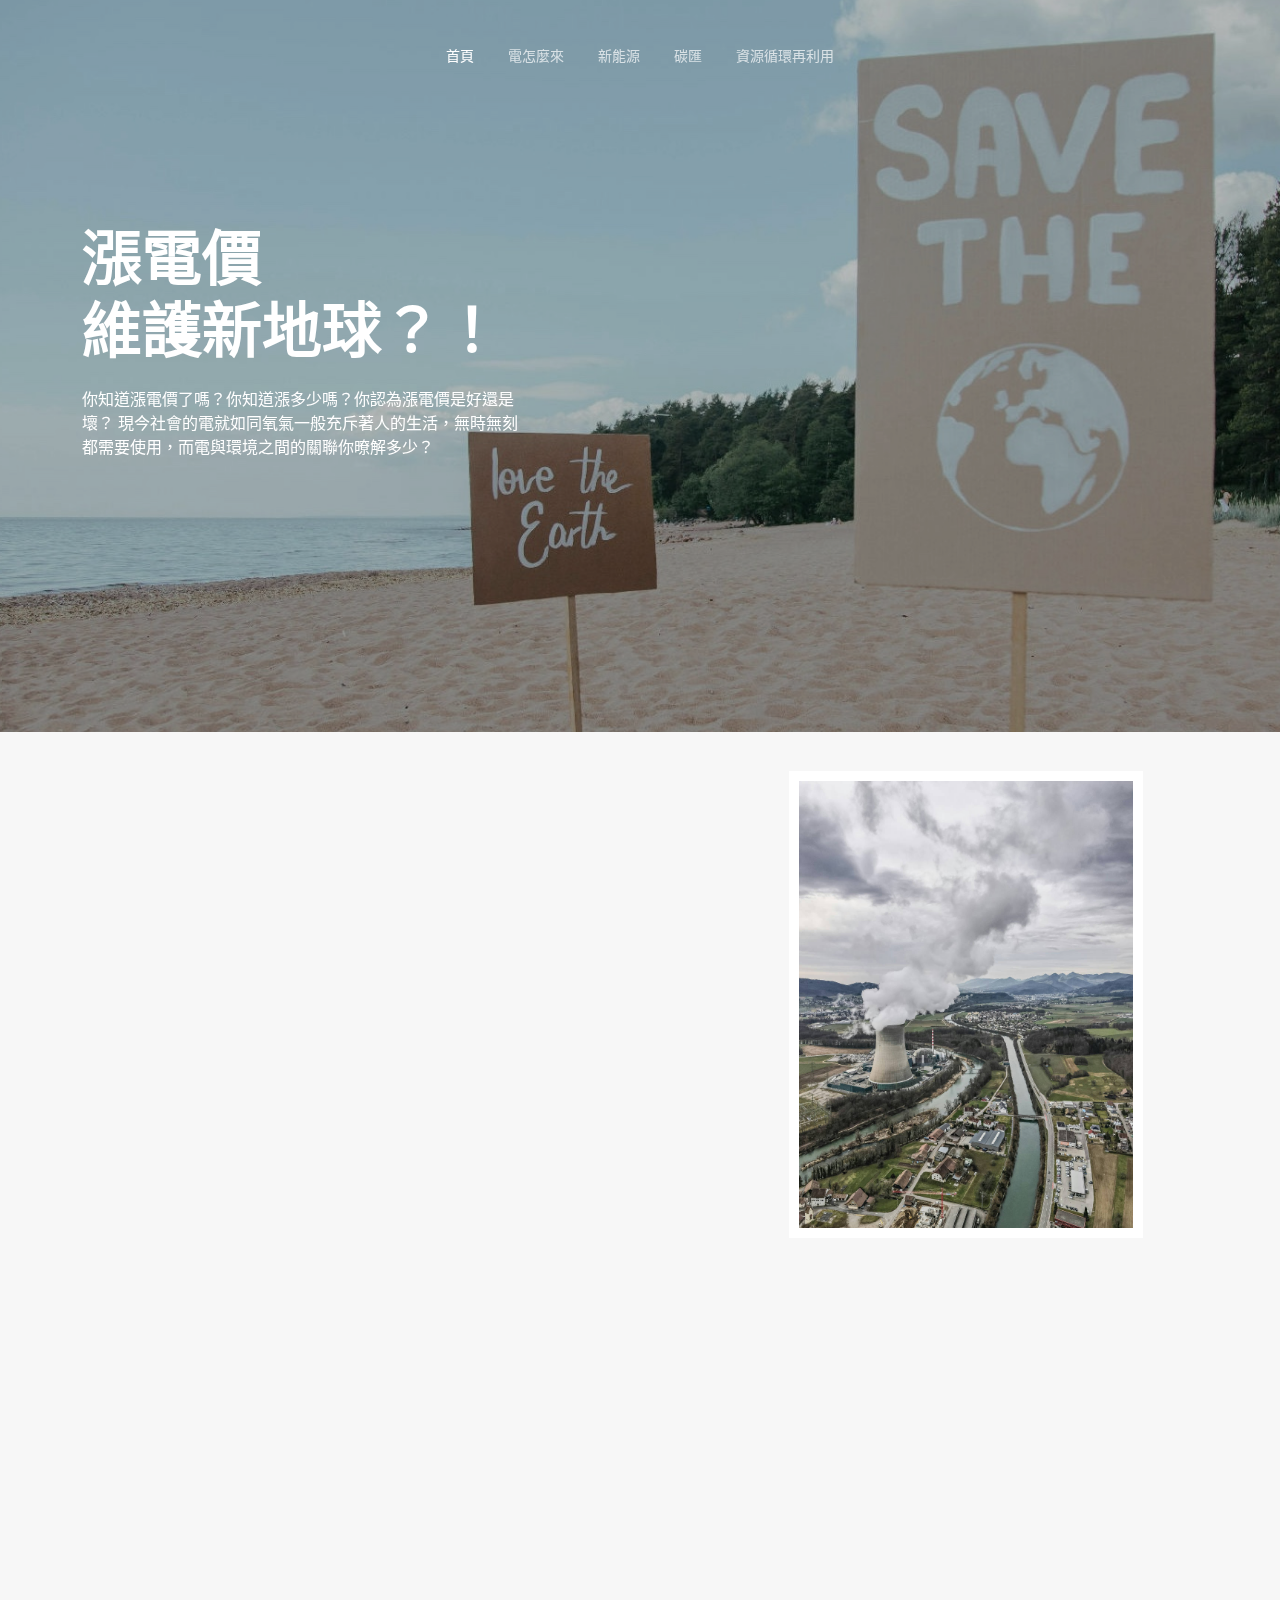
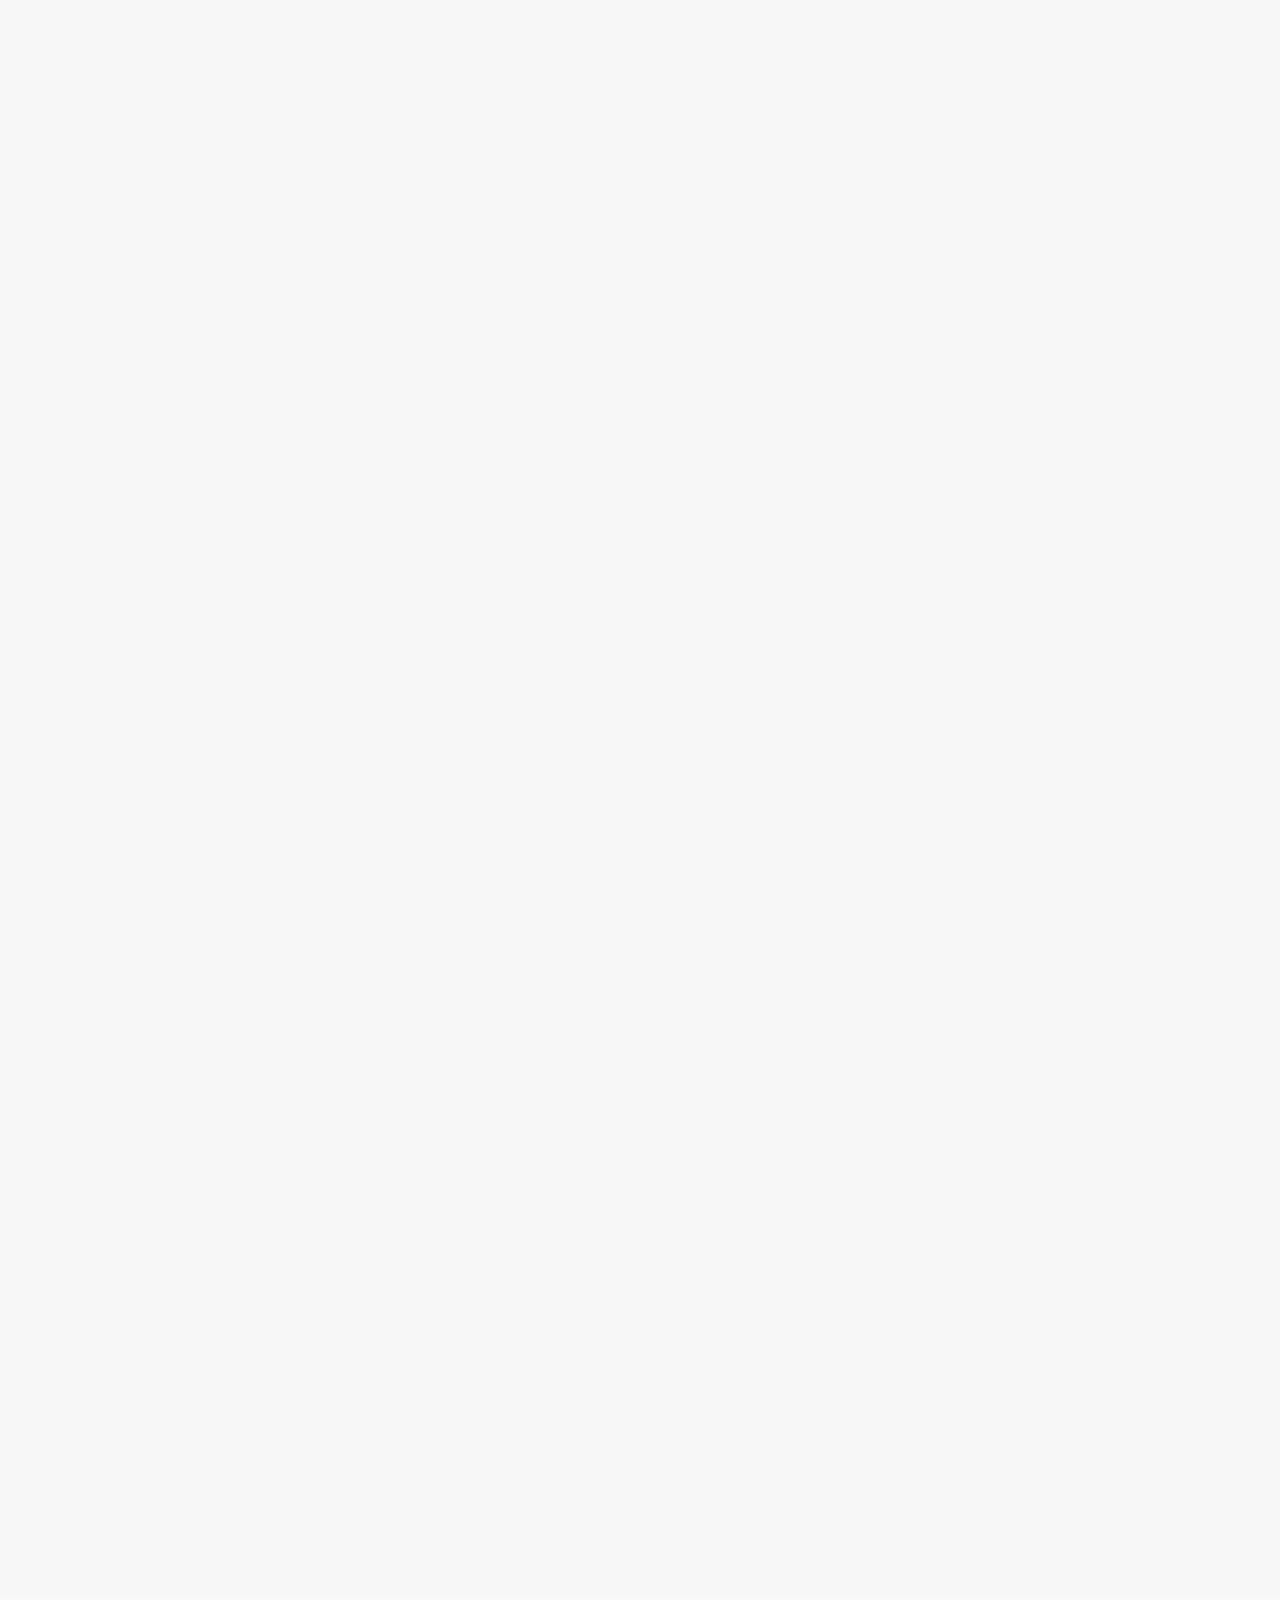
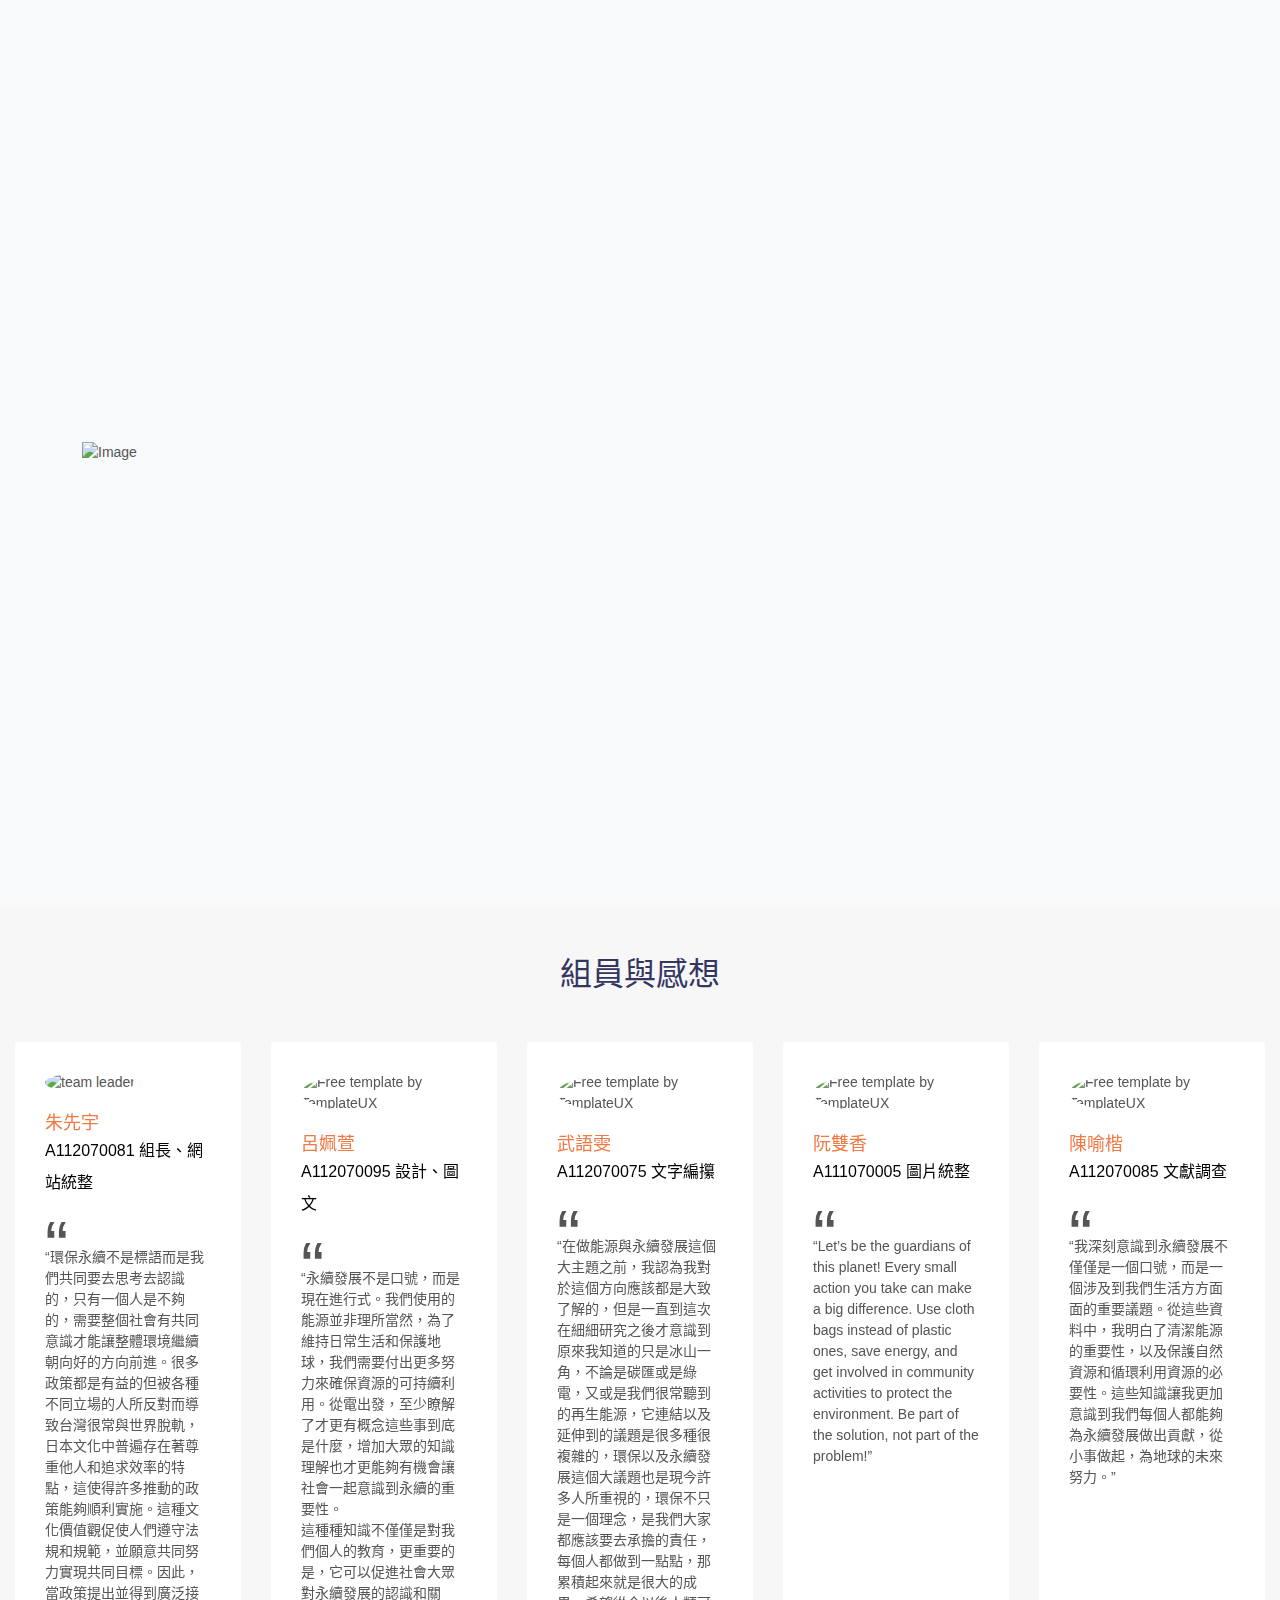
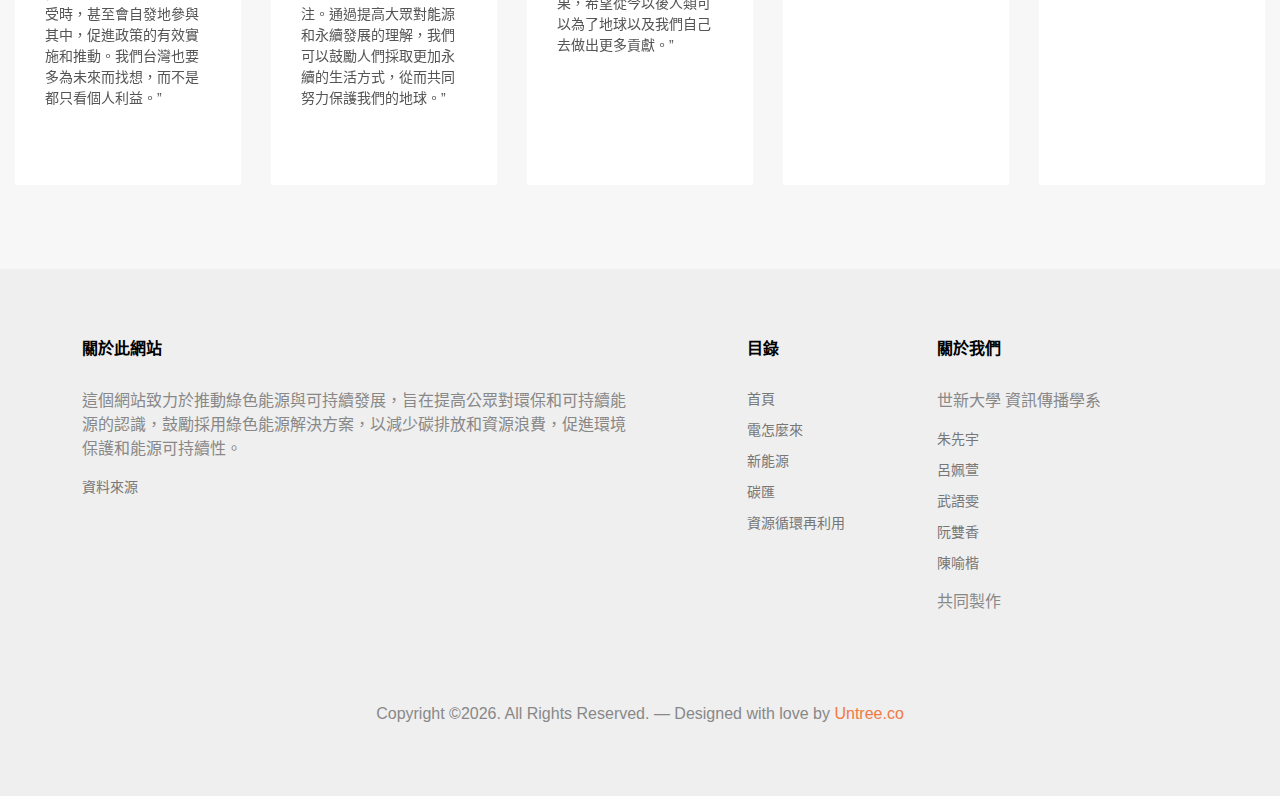
==== commit 0d734b7d: "06034" ====
--- a/index.html
+++ b/index.html
@@ -464,7 +464,7 @@
 						</div>
 						<p>
 							<div class="quote">&ldquo;</div>
-						&ldquo;組員提示放心得（這段會改）&rdquo;</p>
+						&ldquo;永續發展不是口號，而是現在進行式。我們使用的能源並非理所當然，為了維持日常生活和保護地球，我們需要付出更多努力來確保資源的可持續利用。從電出發，至少瞭解了才更有概念這些事到底是什麼，增加大眾的知識理解也才更能夠有機會讓社會一起意識到永續的重要性。</br>這種種知識不僅僅是對我們個人的教育，更重要的是，它可以促進社會大眾對永續發展的認識和關注。通過提高大眾對能源和永續發展的理解，我們可以鼓勵人們採取更加永續的生活方式，從而共同努力保護我們的地球。&rdquo;</p>
 
 					</blockquote>
 				</div>
@@ -510,7 +510,7 @@
 						</div>
 						<p>
 							<div class="quote">&ldquo;</div>
-						&ldquo;When she reached the first hills of the Italic Mountains, she had a last view back on the skyline of her hometown Bookmarksgrove, the headline of Alphabet Village and the subline of her own road, the Line Lane. Pityful a rethoric question ran over her cheek, then she continued her way.&rdquo;</p>
+						&ldquo;我深刻意識到永續發展不僅僅是一個口號，而是一個涉及到我們生活方方面面的重要議題。從這些資料中，我明白了清潔能源的重要性，以及保護自然資源和循環利用資源的必要性。這些知識讓我更加意識到我們每個人都能夠為永續發展做出貢獻，從小事做起，為地球的未來努力。&rdquo;</p>
 
 					</blockquote>
 				</div>
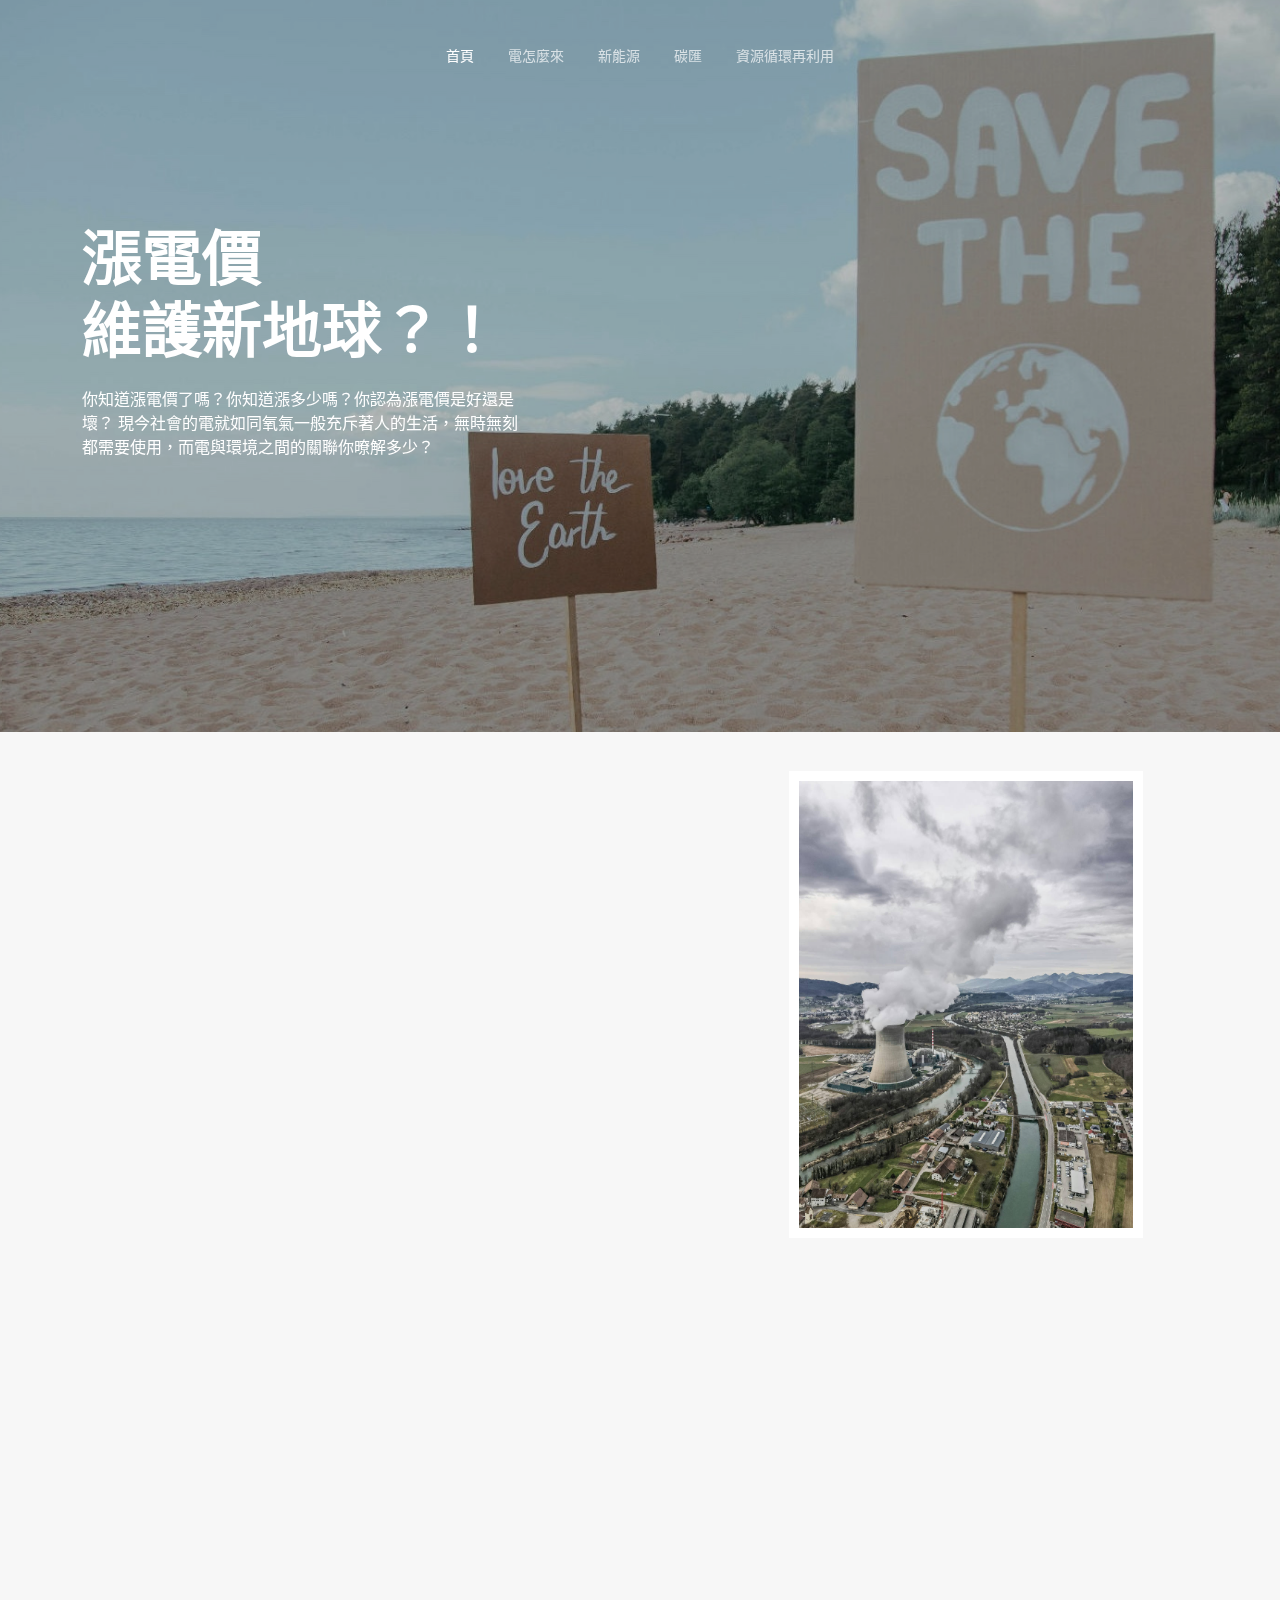
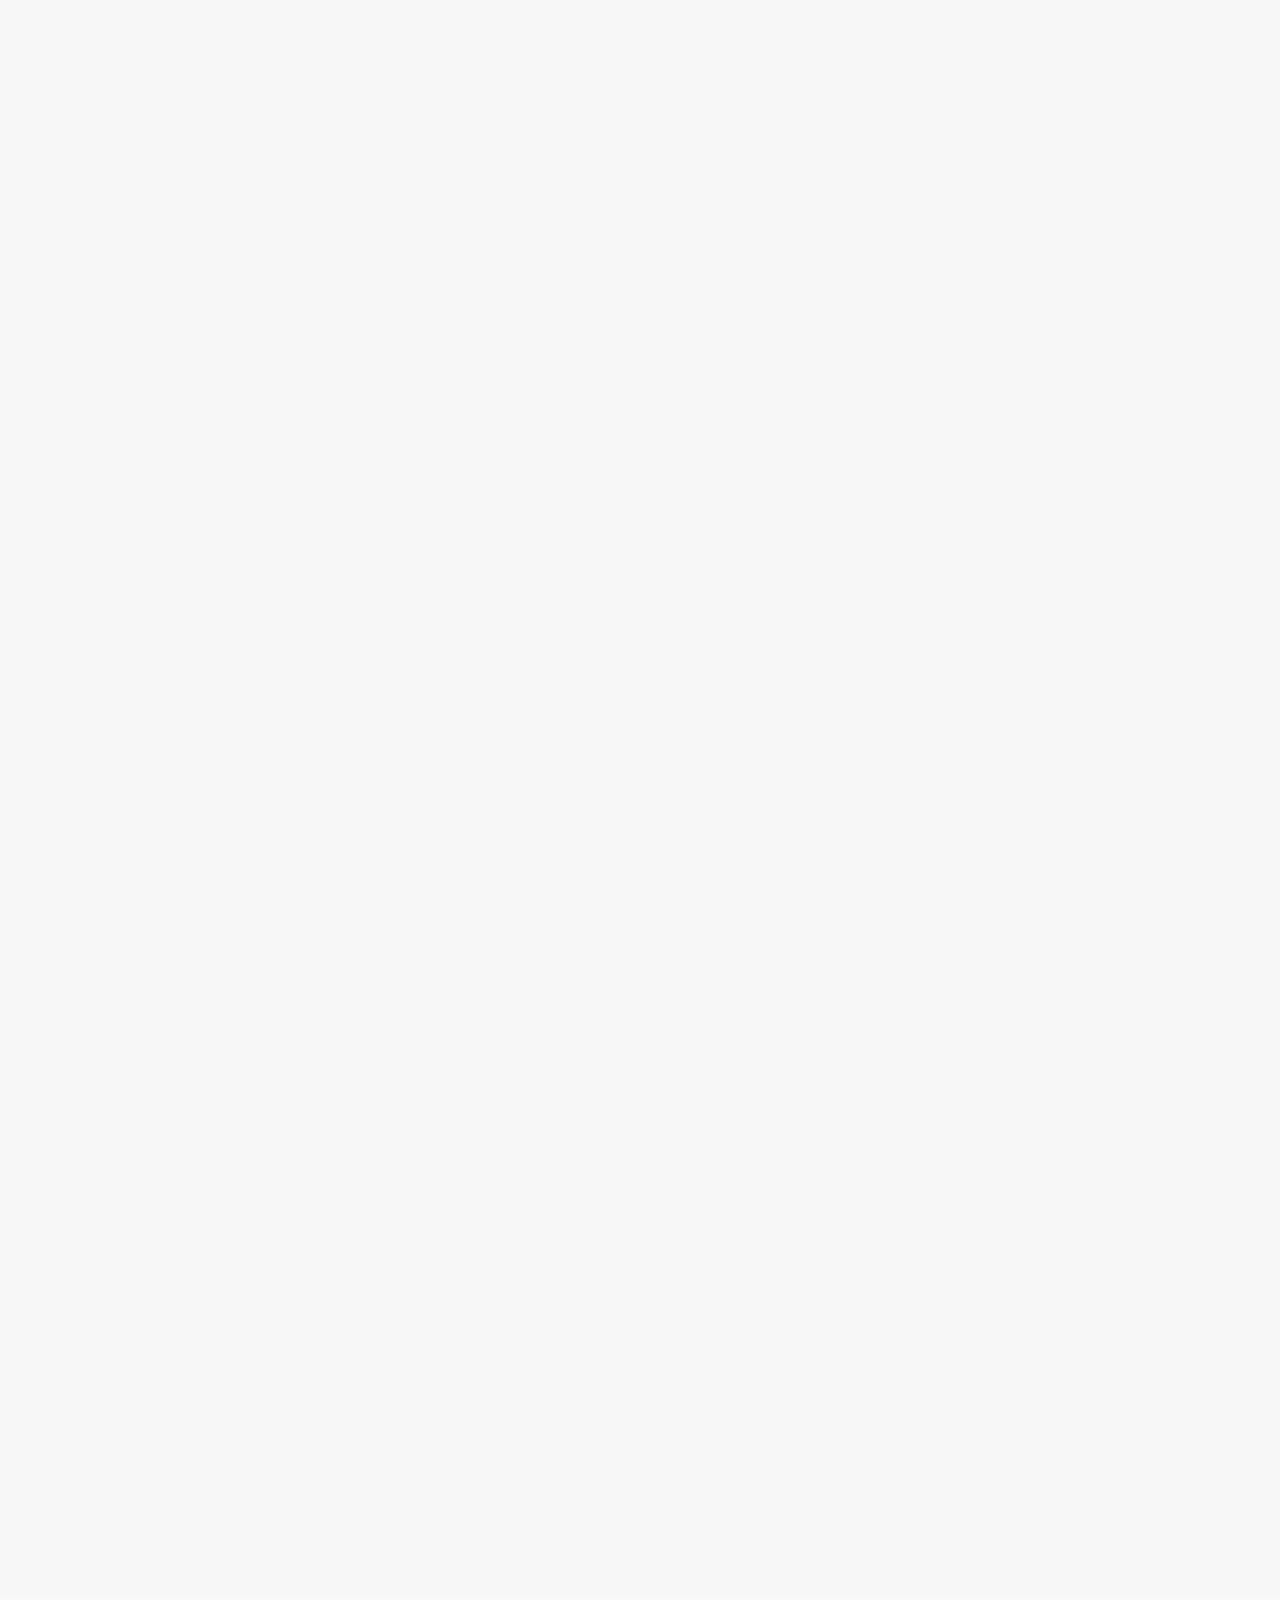
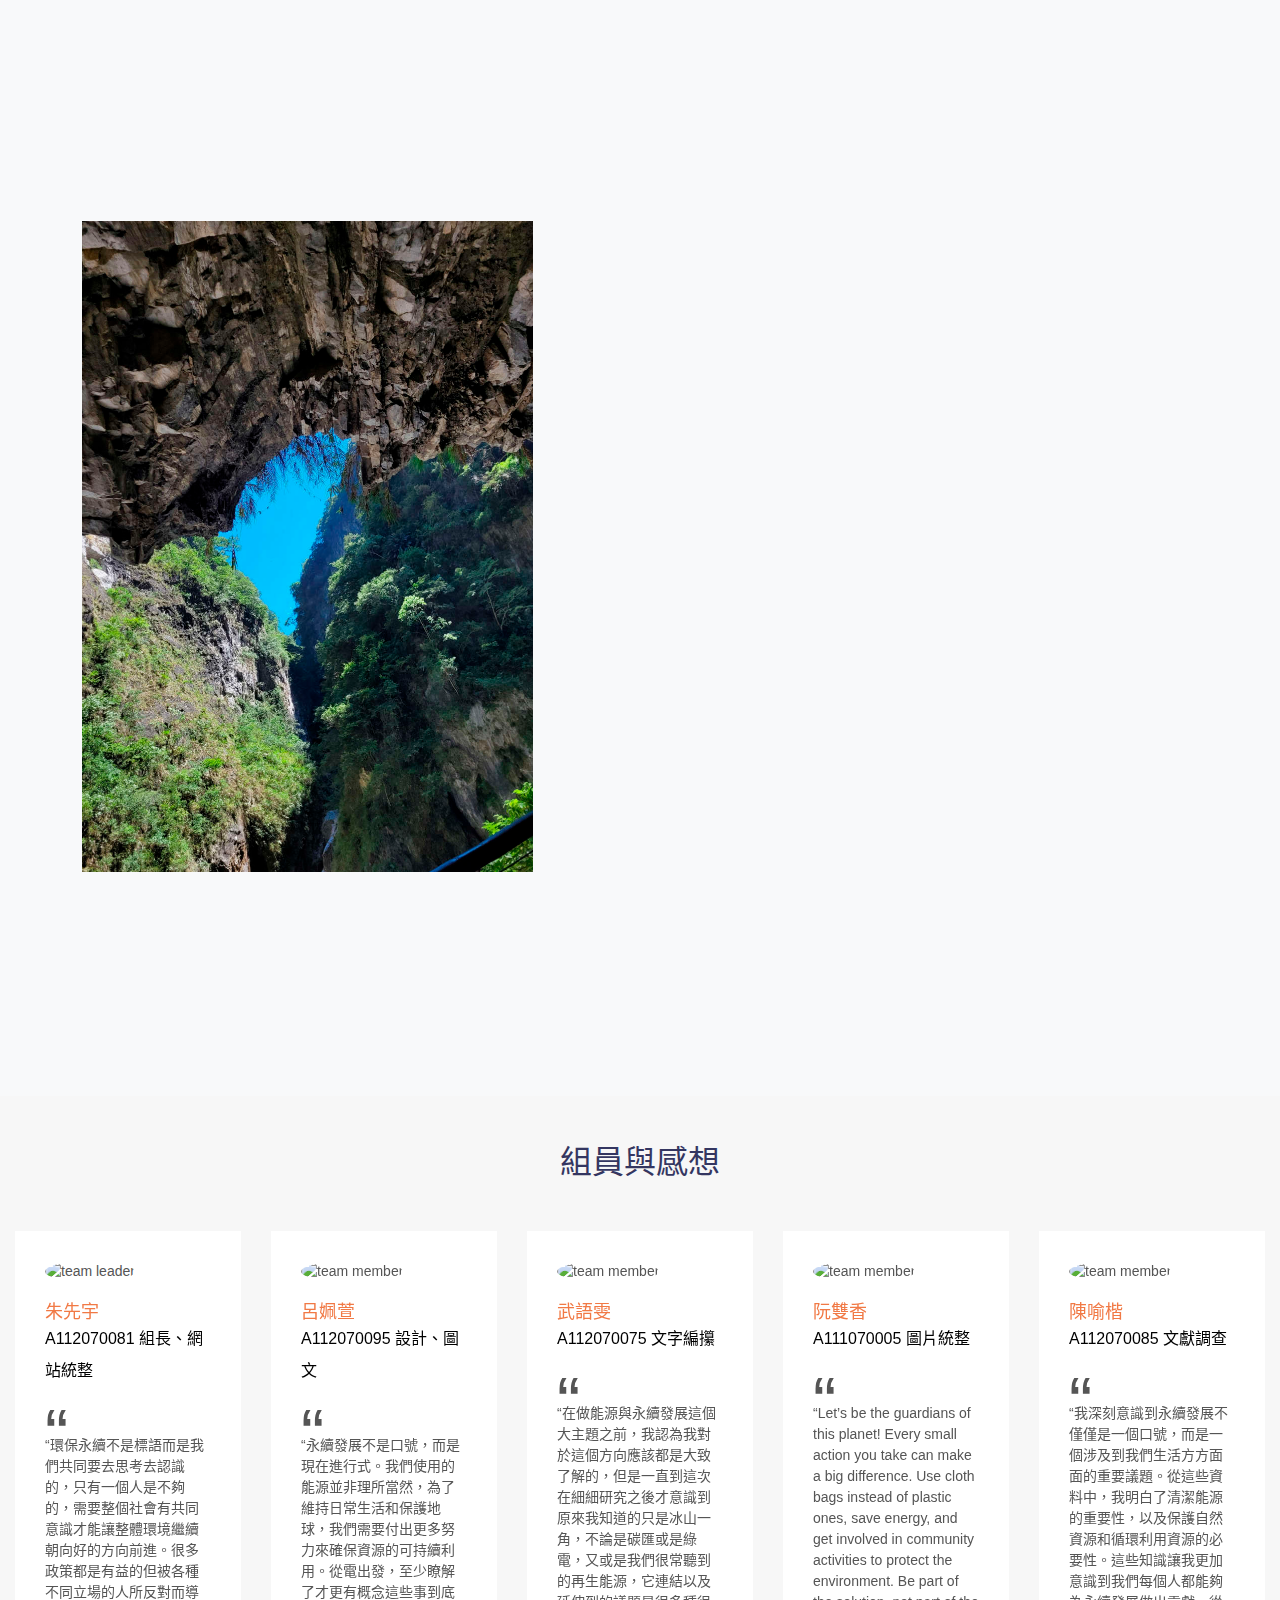
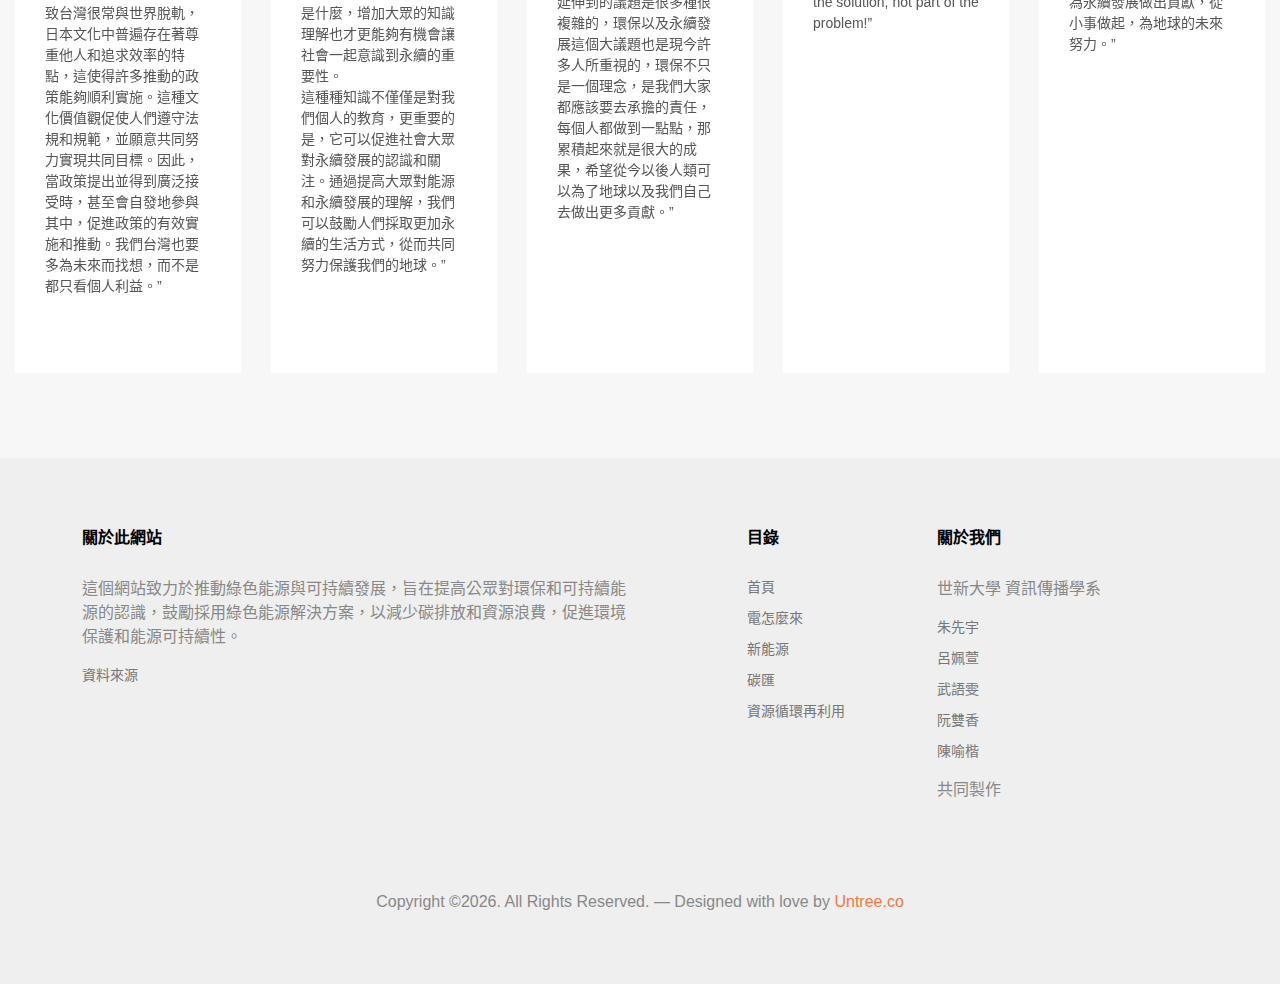
==== commit 0bc736f7: "06036" ====
--- a/index.html
+++ b/index.html
@@ -62,20 +62,6 @@
 							<li><a href="electricity.html">電怎麼來</a></li>
 							<li>
 								<a href="new-energy.html">新能源</a>
-								<!--<li class="has-children">
-									<ul class="dropdown">
-									<li><a href="#">Menu One</a></li>
-									<li class="has-children">
-										<a href="#">Menu Two</a>
-										<ul class="dropdown">
-											<li><a href="#">Sub Menu One</a></li>
-											<li><a href="#">Sub Menu Two</a></li>
-											<li><a href="#">Sub Menu Three</a></li>
-										</ul>
-									</li>
-									<li><a href="#">Menu Three</a></li>
-								</ul>
-								-->
 							</li>
 							<li><a href="carbon.html">碳匯</a></li>
 							<li><a href="recycle.html">資源循環再利用</a></li>
@@ -83,10 +69,7 @@
 						</ul>
 					</div>
 					<div class="col-6 col-lg-3 text-lg-end">
-						<!--<ul class="js-clone-nav d-none d-lg-inline-block text-end site-menu ">
-							<li class="cta-button"><a href="contact.html">Contact Us</a></li>
-						</ul>-->
-
+					
 						<a href="#" class="burger ms-auto float-end site-menu-toggle js-menu-toggle d-inline-block d-lg-none light" data-toggle="collapse" data-target="#main-navbar">
 							<span></span>
 						</a>
@@ -102,7 +85,7 @@
 	<div class="hero overlay">
 
 		<div class="img-bg rellax">
-			<img src="images/banner.jpg" alt="Image" class="img-fluid">
+			<img src="images/banner.jpg" alt="title background" class="img-fluid">
 		</div>
 
 		<div class="container">
@@ -137,10 +120,10 @@
 				<div class="col-lg-6 order-lg-2 mb-5 pd-5 mb-lg-0">
 					<div class="image-stack  mb-lg-0">
 						<div class="image-stack__item image-stack__item--bottom mb-5" data-aos="fade-up"  data-aos-delay="100">
-							<img src="images/img-index-electricity1.jpg" alt="Image" class="img-fluid rellax ">
+							<img src="images/img-index-electricity1.jpg" alt="electricity Image" class="img-fluid rellax ">
 						</div>
 						<div class="image-stack__item image-stack__item--top mb-5" data-aos="fade-up" data-aos-delay="150"  data-rellax-percentage="0.5">
-							<img src="images/img-index-electricity2.jpg" alt="Image" class="img-fluid">
+							<img src="images/img-index-electricity2.jpg" alt="electricity Image" class="img-fluid">
 						</div>
 					</div>
 
@@ -179,7 +162,7 @@
 						<div class="col-6 col-md-6 col-lg-3 mb-4 mb-lg-0" data-aos="fade-up"  data-aos-delay="100">
 							<div class="service-1">
 								<span class="icon">
-									<img src="images/img-index-new-energy-1.png" alt="Image" class="img-fluid">
+									<img src="images/img-index-new-energy-1.png" alt="new energy Image" class="img-fluid">
 								</span>
 								<div>
 									<h3>再生能源</h3>
@@ -190,7 +173,7 @@
 						<div class="col-6 col-md-6 col-lg-3 mb-4 mb-lg-0" data-aos="fade-up"  data-aos-delay="200">
 							<div class="service-1">
 								<span class="icon">
-									<img src="images/img-index-new-energy-2.png" alt="Image" class="img-fluid">
+									<img src="images/img-index-new-energy-2.png" alt="new energy Image" class="img-fluid">
 								</span>
 								<div>
 									<h3>新興能源</h3>
@@ -201,7 +184,7 @@
 						<div class="col-6 col-md-6 col-lg-3 mb-4 mb-lg-0" data-aos="fade-up"  data-aos-delay="300">
 							<div class="service-1">
 								<span class="icon">
-									<img src="images/img-index-new-energy-3.png" alt="Image" class="img-fluid">
+									<img src="images/img-index-new-energy-3.png" alt="new energy Image" class="img-fluid">
 								</span>
 								<div>
 									<h3>穩定性</h3>
@@ -212,7 +195,7 @@
 						<div class="col-6 col-md-6 col-lg-3 mb-4 mb-lg-0" data-aos="fade-up"  data-aos-delay="400">
 							<div class="service-1">
 								<span class="icon">
-									<img src="images/img-index-new-energy-4.png" alt="Image" class="img-fluid">
+									<img src="images/img-index-new-energy-4.png" alt="new energy Image" class="img-fluid">
 								</span>
 								<div>
 									<h3>新趨勢</h3>
@@ -259,7 +242,7 @@
 				<div class="destination-slider">
 					<div class="destination">
 						<div class="thumb">
-							<img src="images/index-carbon-1.jpg" alt="Image" class="img-fluid">
+							<img src="images/index-carbon-1.jpg" alt="forest" class="img-fluid">
 						</div>
 						<div class="mt-4">
 							<h3>森林</h3>
@@ -269,7 +252,7 @@
 
 					<div class="destination">
 						<div class="thumb">
-							<img src="images/index-carbon-2.jpg" alt="Image" class="img-fluid">
+							<img src="images/index-carbon-2.jpg" alt="sea" class="img-fluid">
 						</div>
 						<div class="mt-4">
 							<h3>海洋</h3>
@@ -279,7 +262,7 @@
 
 					<div class="destination">
 						<div class="thumb">
-							<img src="images/index-carbon-3.jpg" alt="Image" class="img-fluid">
+							<img src="images/index-carbon-3.jpg" alt="soil" class="img-fluid">
 						</div>
 						<div class="mt-4">
 							<h3>土壤</h3>
@@ -289,7 +272,7 @@
 
 					<div class="destination">
 						<div class="thumb">
-							<img src="images/index-carbon-4.jpg" alt="Image" class="img-fluid">
+							<img src="images/index-carbon-4.jpg" alt="css" class="img-fluid">
 						</div>
 						<div class="mt-4">
 							<h3>碳捕集與封存（CSS）</h3>
@@ -301,7 +284,7 @@
 
 					<div class="destination">
 						<div class="thumb">
-							<img src="images/index-carbon-5.jpg" alt="Image" class="img-fluid">
+							<img src="images/index-carbon-5.jpg" alt="Artificial wetland" class="img-fluid">
 						</div>
 						<div class="mt-4">
 							<h3>人工濕地</h3>
@@ -311,7 +294,7 @@
 
 					<div class="destination">
 						<div class="thumb">
-							<img src="images/index-carbon-6.jpg" alt="Image" class="img-fluid">
+							<img src="images/index-carbon-6.jpg" alt="carbon trading market" class="img-fluid">
 						</div>
 						<div class="mt-4">
 							<h3>碳交易市場</h3>
@@ -321,7 +304,7 @@
 
 					<div class="destination">
 						<div class="thumb">
-							<img src="images/index-carbon-7.jpg" alt="Image" class="img-fluid">
+							<img src="images/index-carbon-7.jpg" alt="Carbon Credits" class="img-fluid">
 						</div>
 						<div class="mt-4">
 							<h3>碳信用</h3>
@@ -342,7 +325,7 @@
 		<div class="container">
 			<div class="row justify-content-between align-items-center">
 				<div class="col-lg-5 mb-4 mb-lg-0 order-lg-2" data-aos="fade-up">
-					<img src="images/index-recycle-1.jpg" alt="Image" class="img-fluid">
+					<img src="images/index-recycle-1.jpg" alt="recycle Image" class="img-fluid">
 				</div>
 				<div class="col-lg-5" data-aos="fade-up" data-aos-delay="100">
 					<h2 class="heading mb-4">資源循環再利用</h2>
@@ -354,13 +337,13 @@
 	</div>
 	</section>
 
-	<section id="completion">
+	<section id="conclusion">
 		<div class="section bg-light">
 			<div class="section">
 				<div class="container">
 					<div class="row justify-content-between align-items-center">
 						<div class="col-lg-5 mb-4 mb-lg-0">
-							<img src="images/index-completion-1.jpg" alt="Image" class="img-fluid">
+							<img src="images/index-conclusion-1.jpg" alt="conclusion Image" class="img-fluid">
 						</div>
 						<div class="col-lg-5 mt-4 mt-lg-0"  data-aos="fade-up" data-aos-delay="100">
 		
@@ -457,7 +440,7 @@
 					<blockquote class="block-testimonial">
 						<div class="author">
 							<a href="https://pessy1215.github.io" class="link" target="_blank">
-								<img src="images/index-team-2.jpg" alt="Free template by TemplateUX">
+								<img src="images/index-team-2.jpg" alt="team member">
 							  </a>
 							<h3><a href="https://pessy1215.github.io" class="link" target="_blank">呂姵萱</a></h3>
 							<p class="position mb-5">A112070095 設計、圖文</p>
@@ -473,7 +456,7 @@
 					<blockquote class="block-testimonial">
 						<div class="author">
 							<a href="https://dark0725.github.io/" class="link" target="_blank">
-								<img src="images/index-team-3.jpg" alt="Free template by TemplateUX">
+								<img src="images/index-team-3.jpg" alt="team member">
 							</a>
 							<h3><a href="https://dark0725.github.io/" class="link" target="_blank">武語雯</a></h3>
 							<p class="position mb-5">A112070075 文字編攥</p>
@@ -488,7 +471,7 @@
 					<blockquote class="block-testimonial">
 						<div class="author">
 							<a href="https://shervly.github.io/" class="link" target="_blank">
-								<img src="images/index-team-4.jpg" alt="Free template by TemplateUX">
+								<img src="images/index-team-4.jpg" alt="team member">
 							</a>
 							<h3><a href="https://shervly.github.io/" class="link" target="_blank">阮雙香</a></h3>
 							<p class="position mb-5">A111070005 圖片統整</p>
@@ -503,7 +486,7 @@
 					<blockquote class="block-testimonial">
 						<div class="author">
 							<a href="https://nashneil.github.io/a112070085.github.io/" class="link" target="_blank">
-								<img src="images/index-team-5.jpg" alt="Free template by TemplateUX">
+								<img src="images/index-team-5.jpg" alt="team member">
 							</a>
 							<h3><a href="https://nashneil.github.io/a112070085.github.io/" class="link" target="_blank">陳喻楷</a></h3>
 							<p class="position mb-5">A112070085 文獻調查</p>
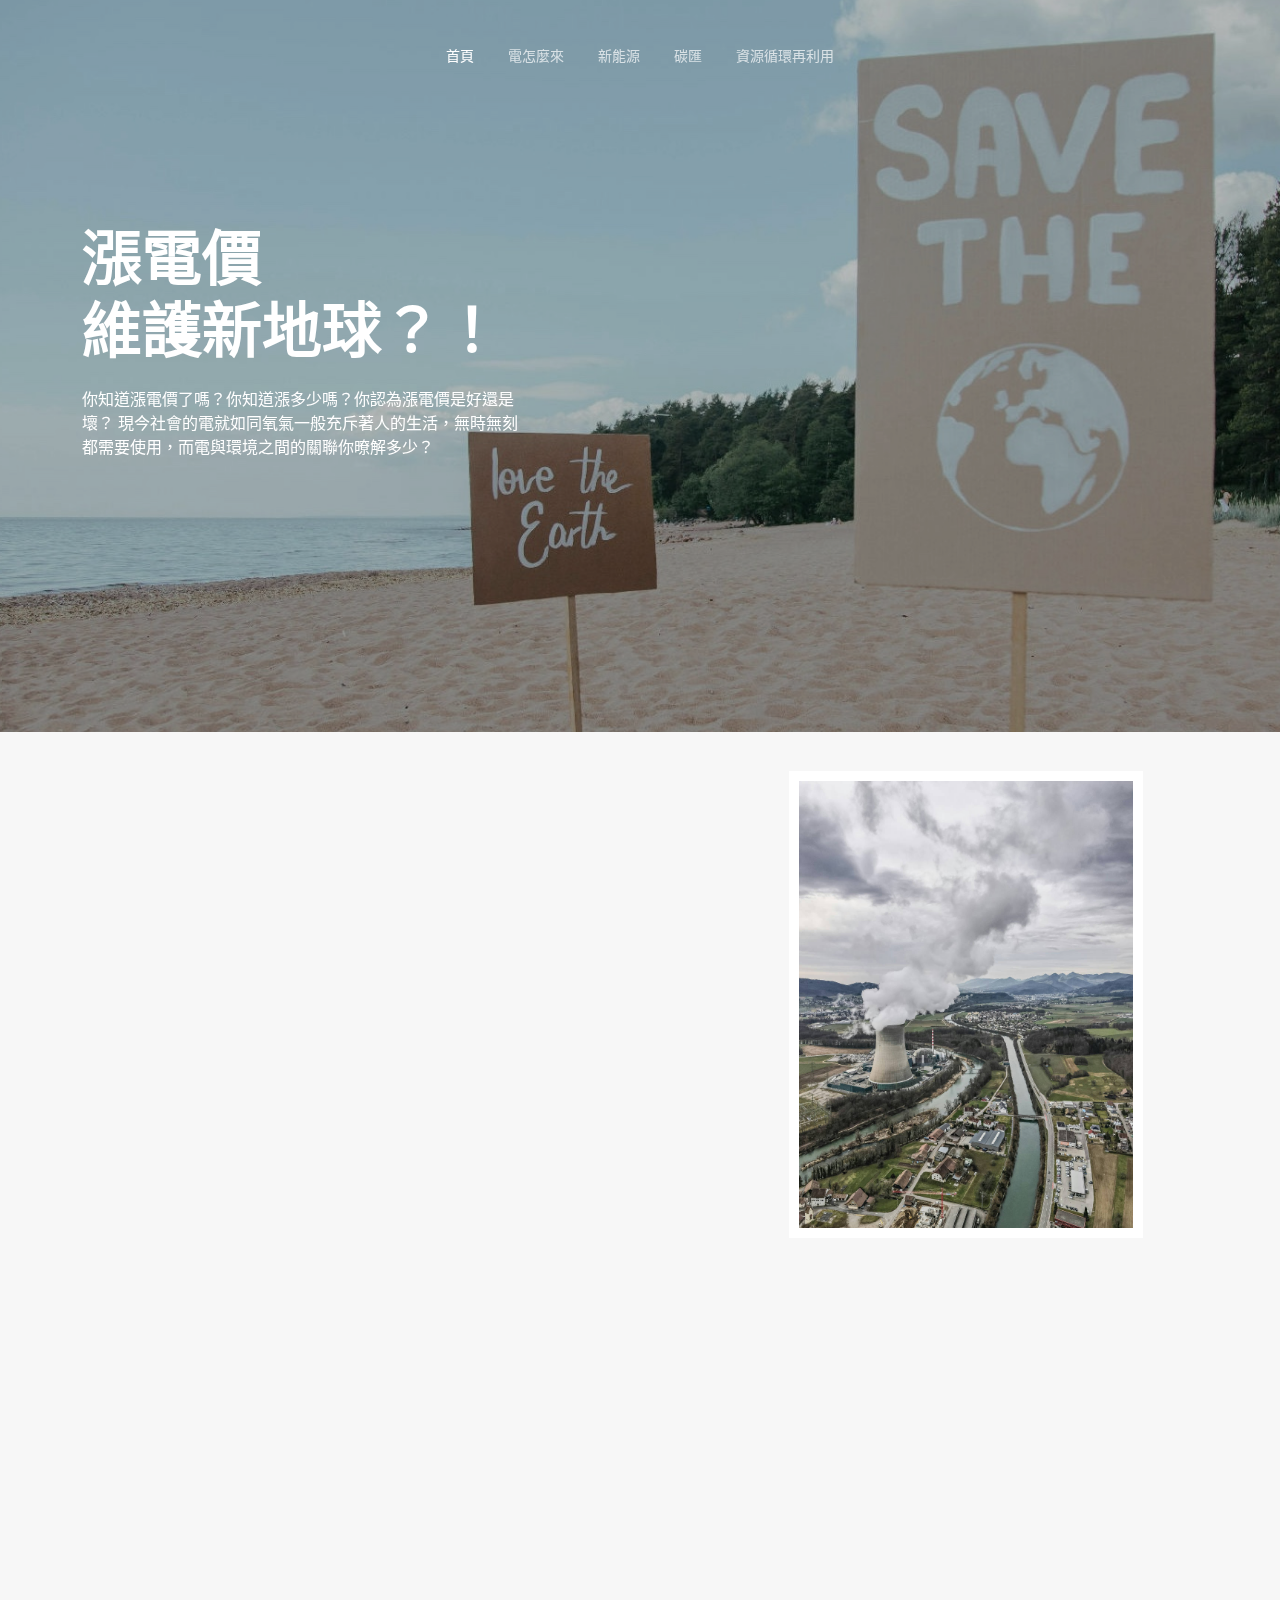
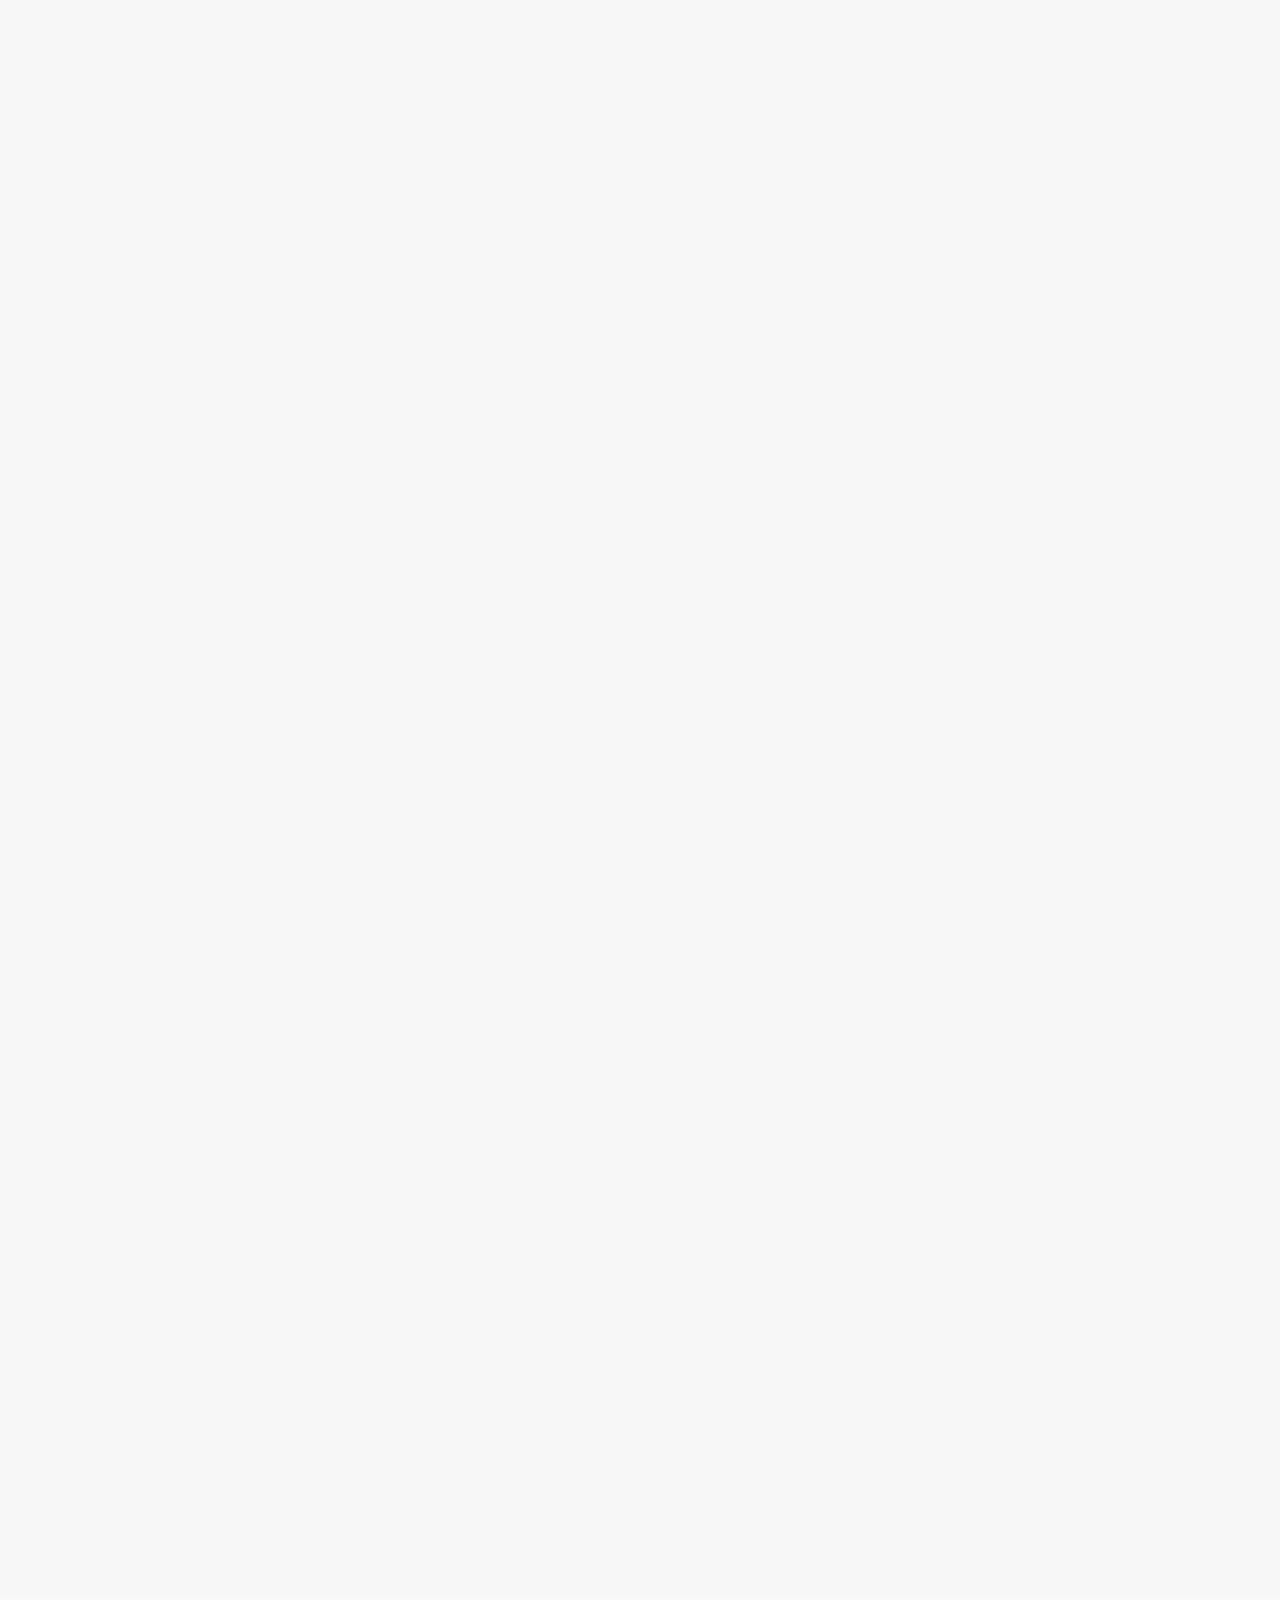
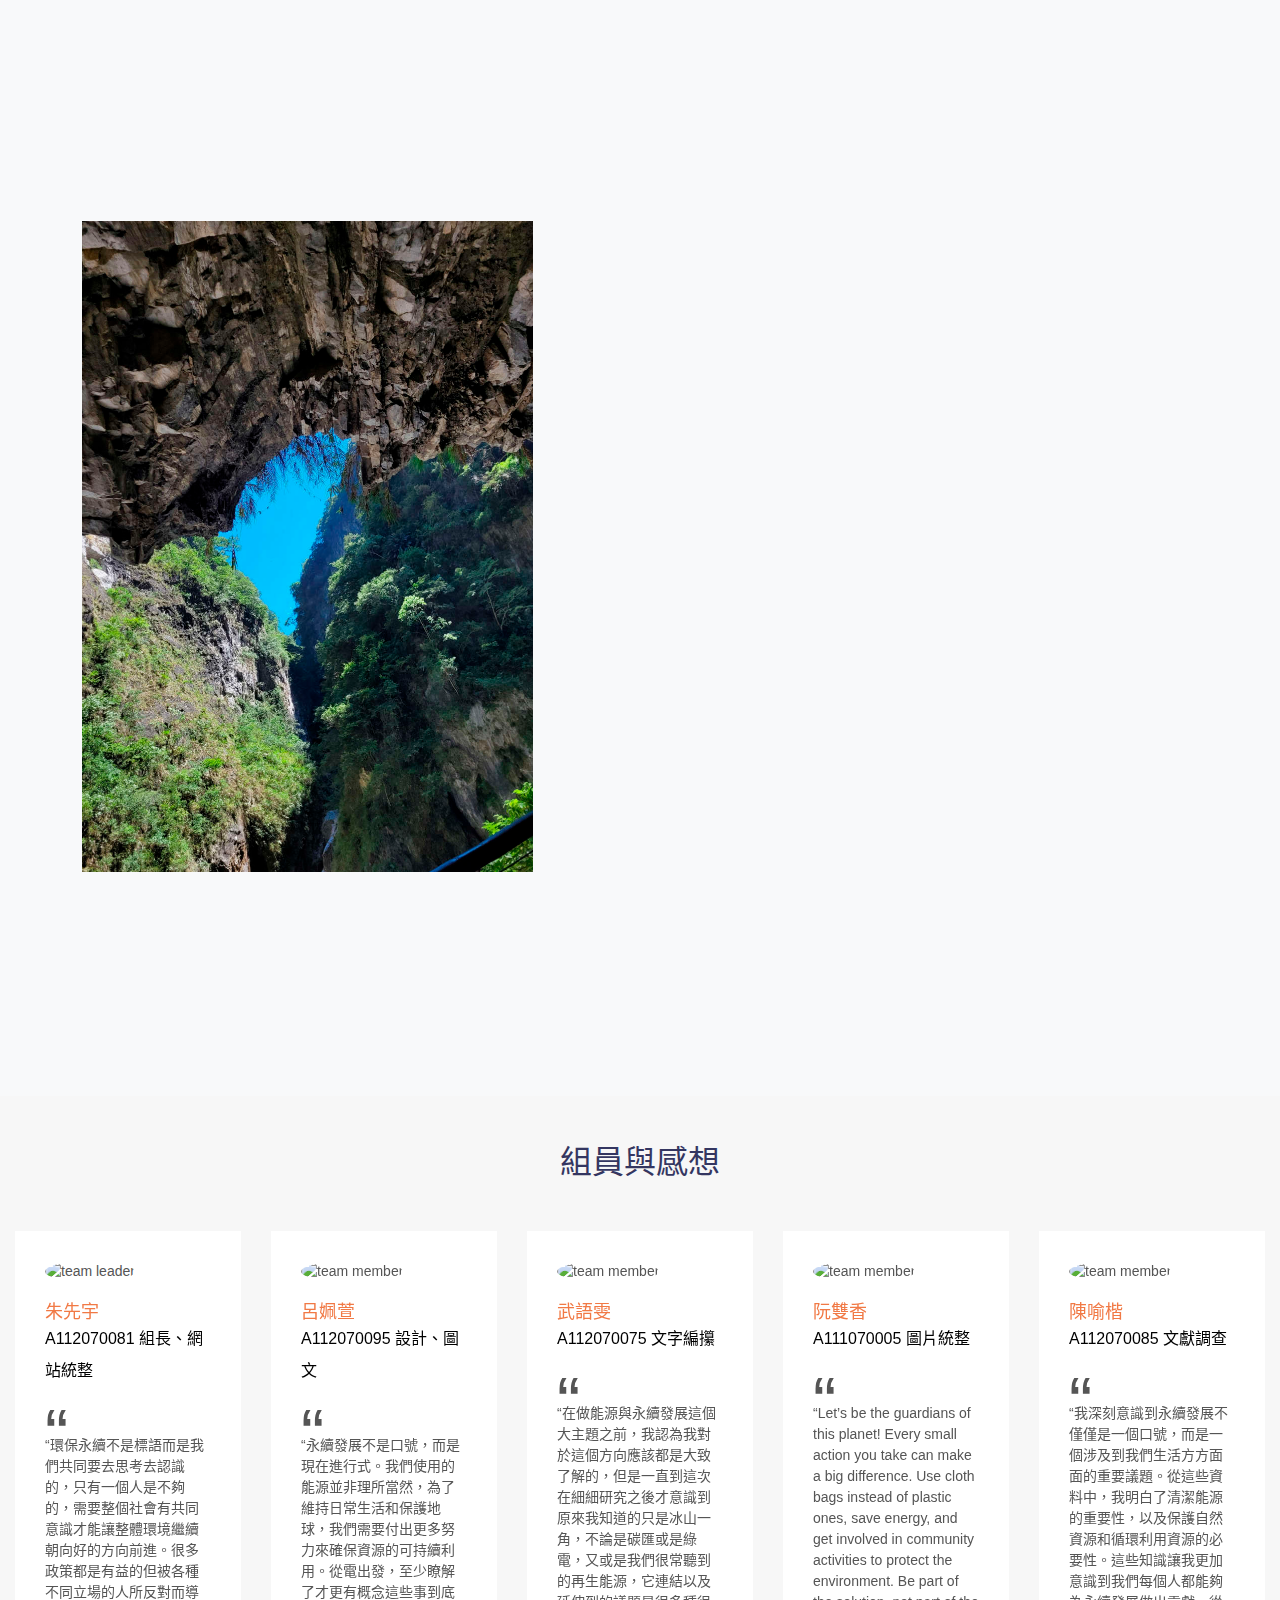
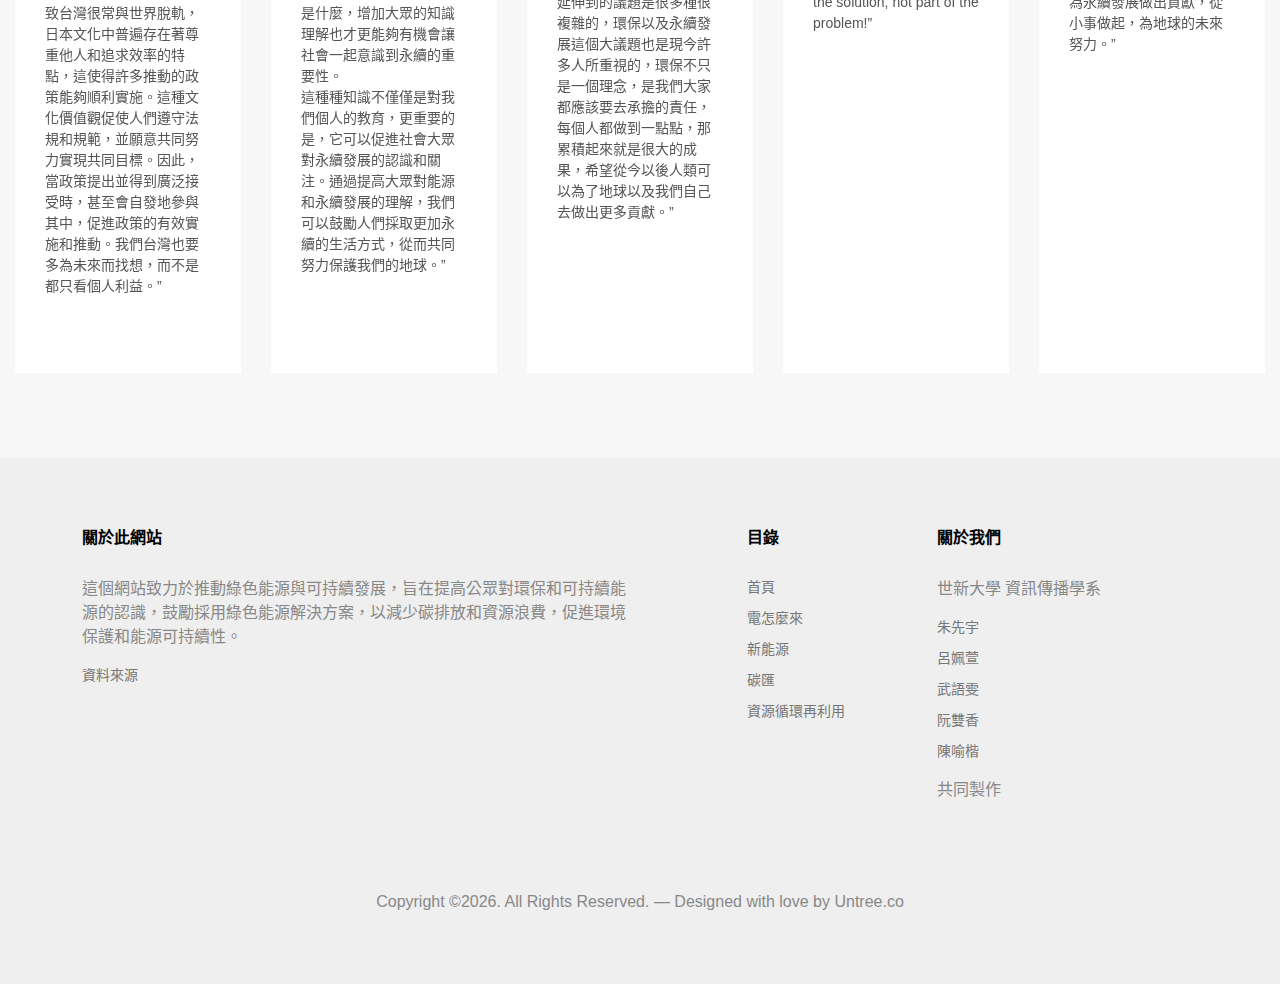
==== commit 8ff8356c: "06036-1" ====
--- a/index.html
+++ b/index.html
@@ -558,7 +558,7 @@
 
 			<div class="row mt-5">
 				<div class="col-12 text-center">
-					<p class="mb-0">Copyright &copy;<script>document.write(new Date().getFullYear());</script>. All Rights Reserved. &mdash; Designed with love by <a href="https://untree.co">Untree.co</a> <!-- License information: https://untree.co/license/ -->
+					<p class="mb-0">Copyright &copy;<script>document.write(new Date().getFullYear());</script>. All Rights Reserved. &mdash; Designed with love by Untree.co <!-- License information: https://untree.co/license/ -->
 					</p>
 				</div>
 			</div> <!-- /.container -->
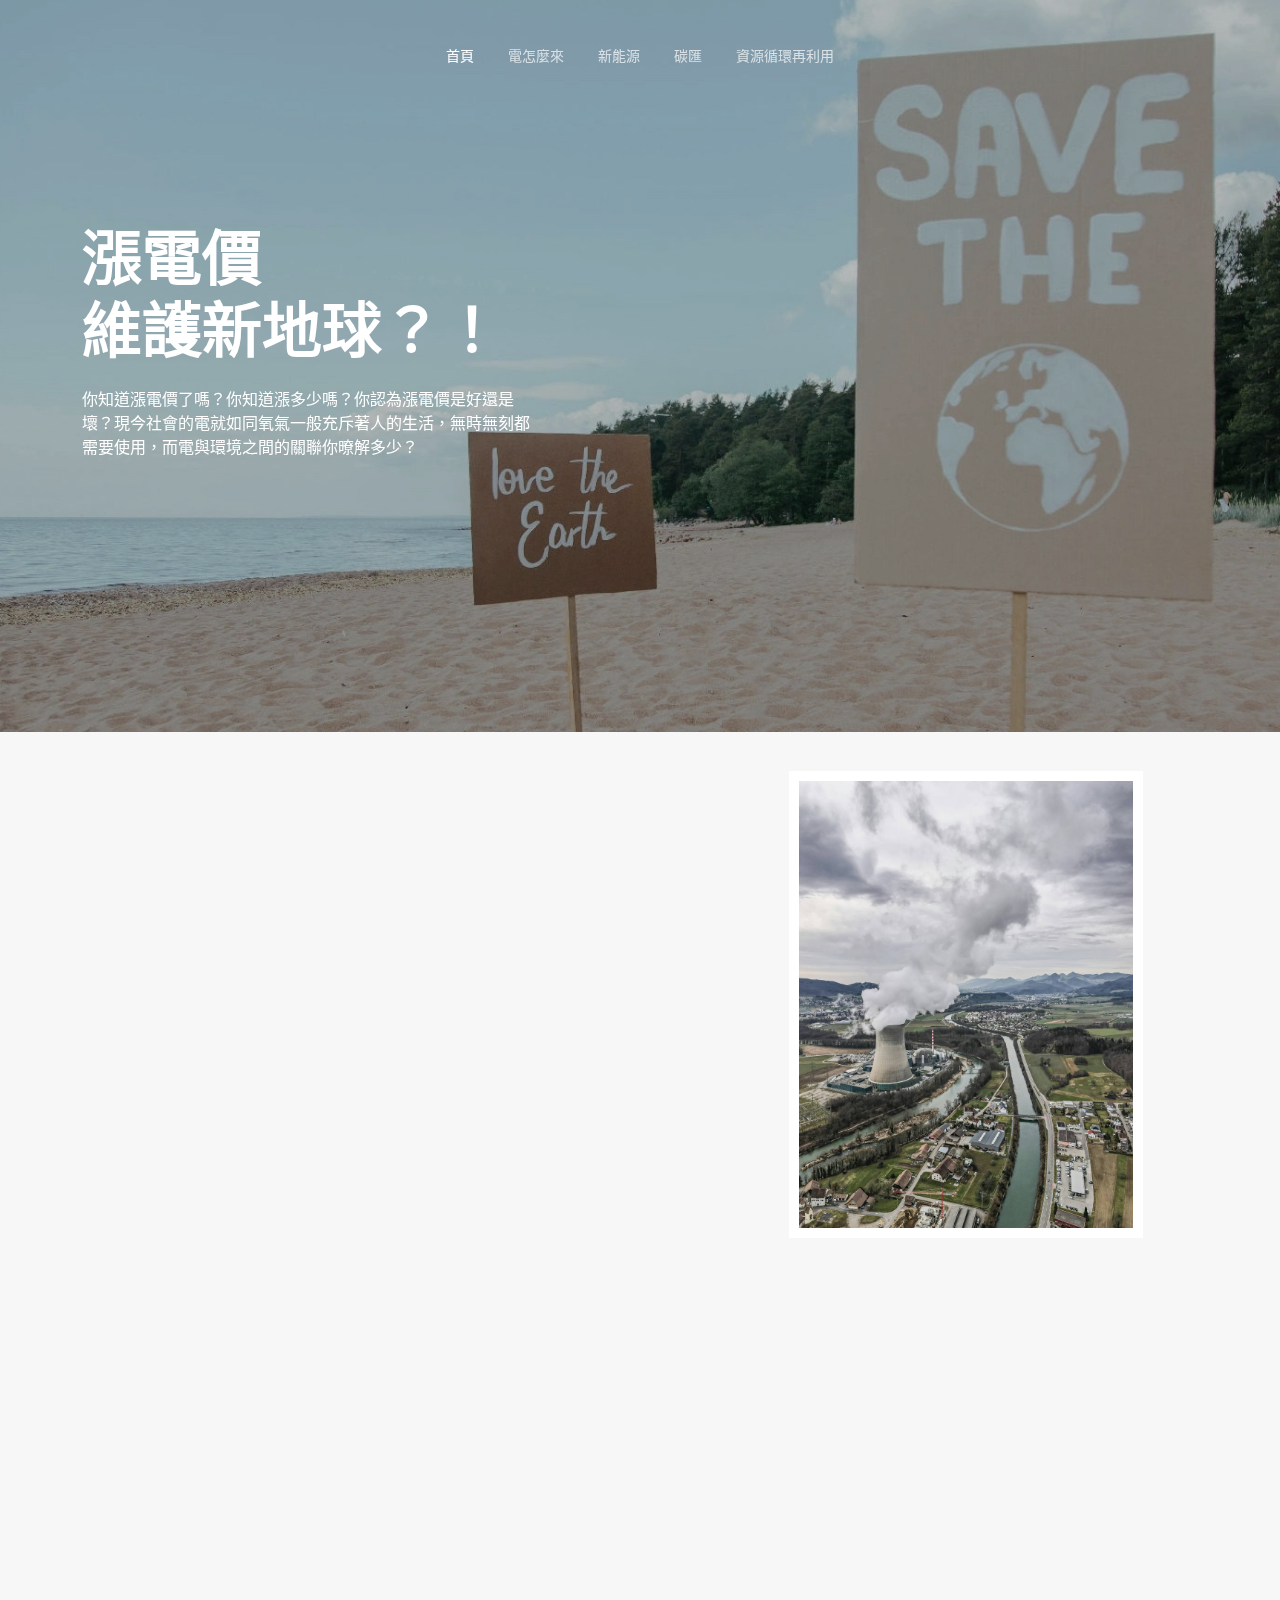
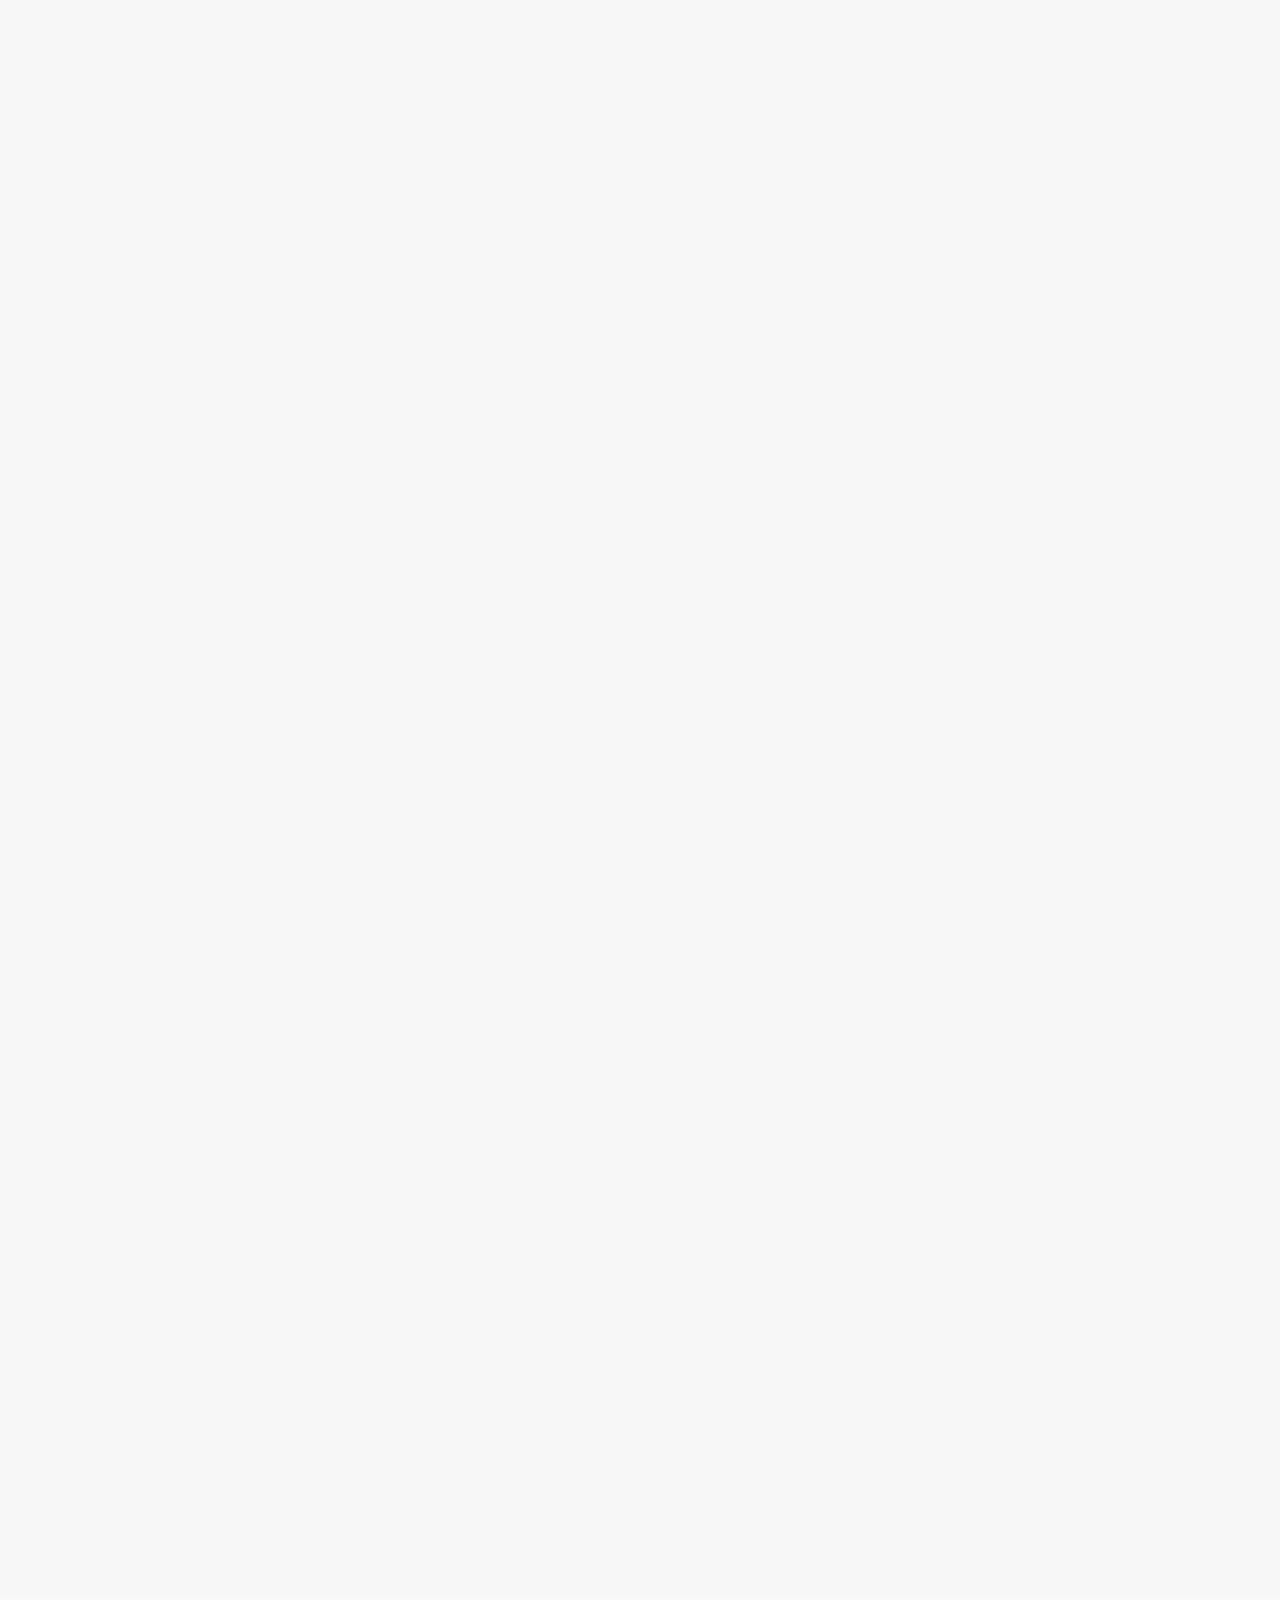
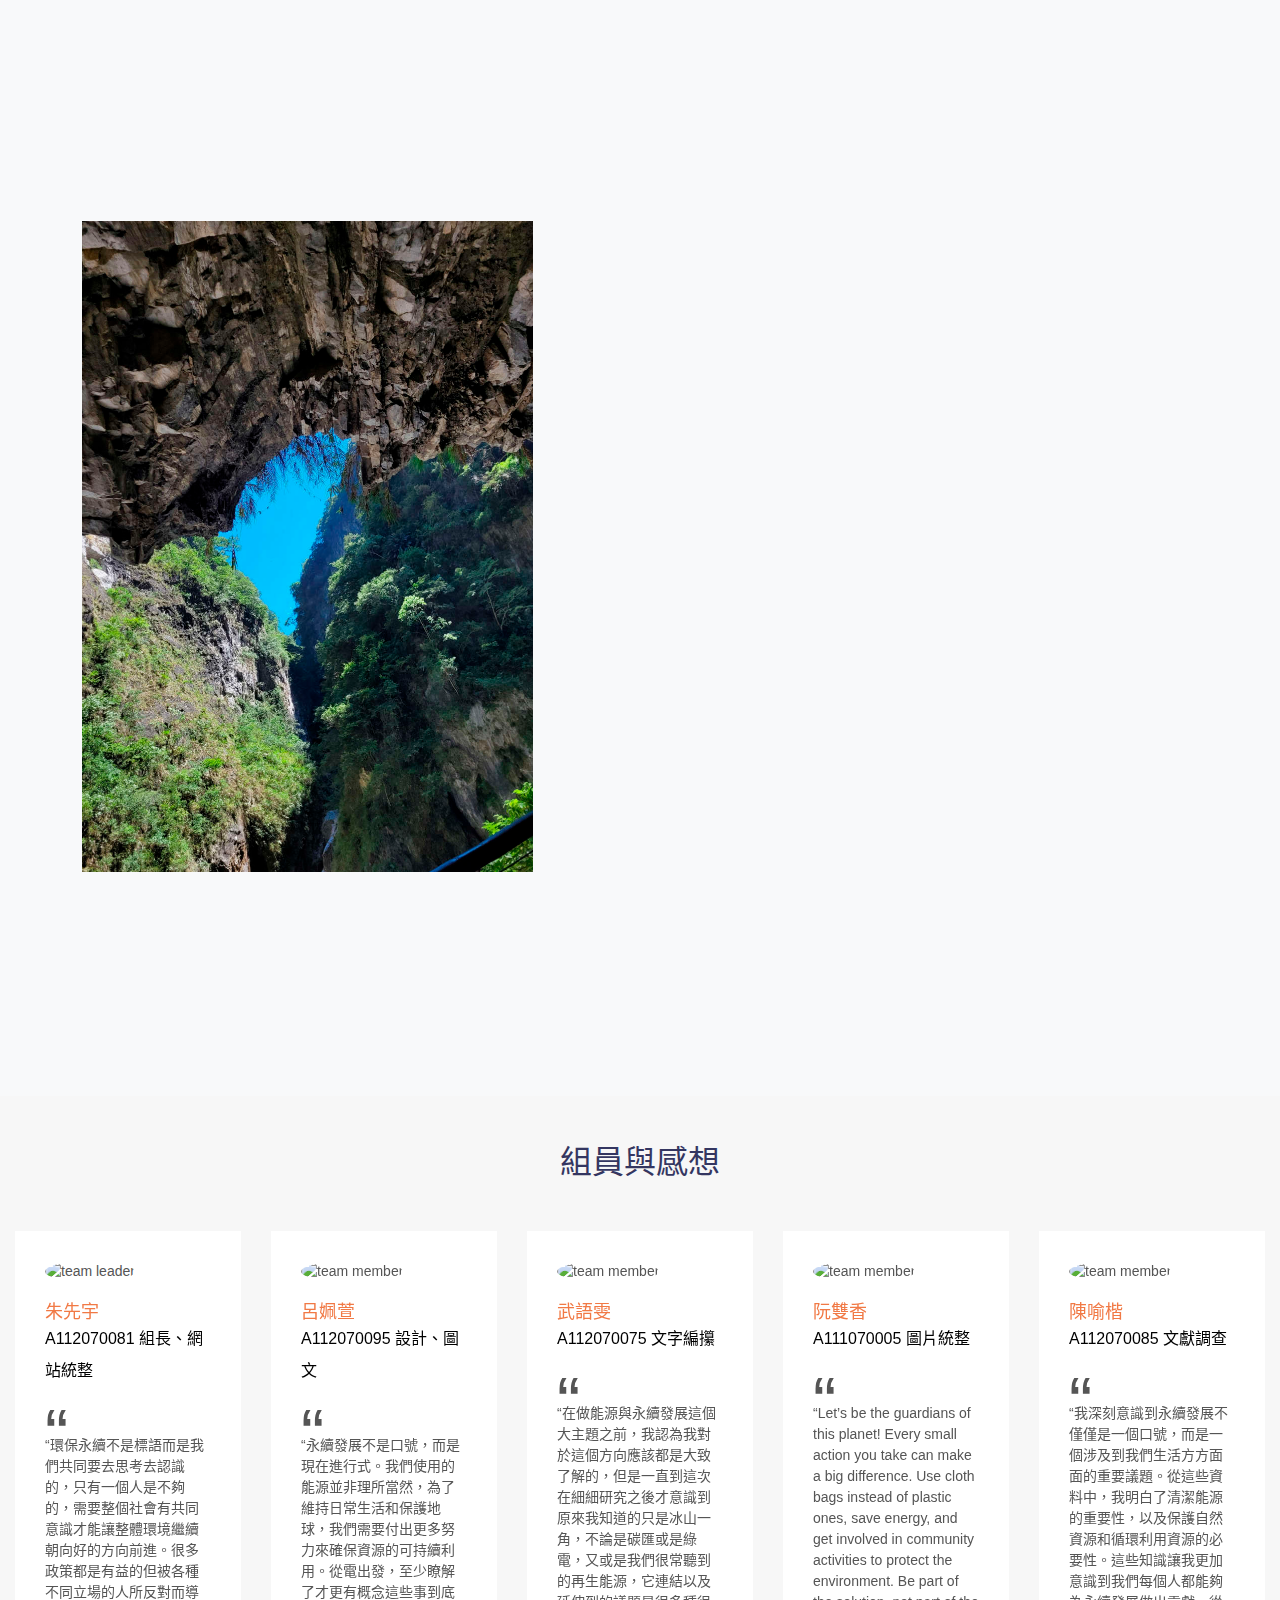
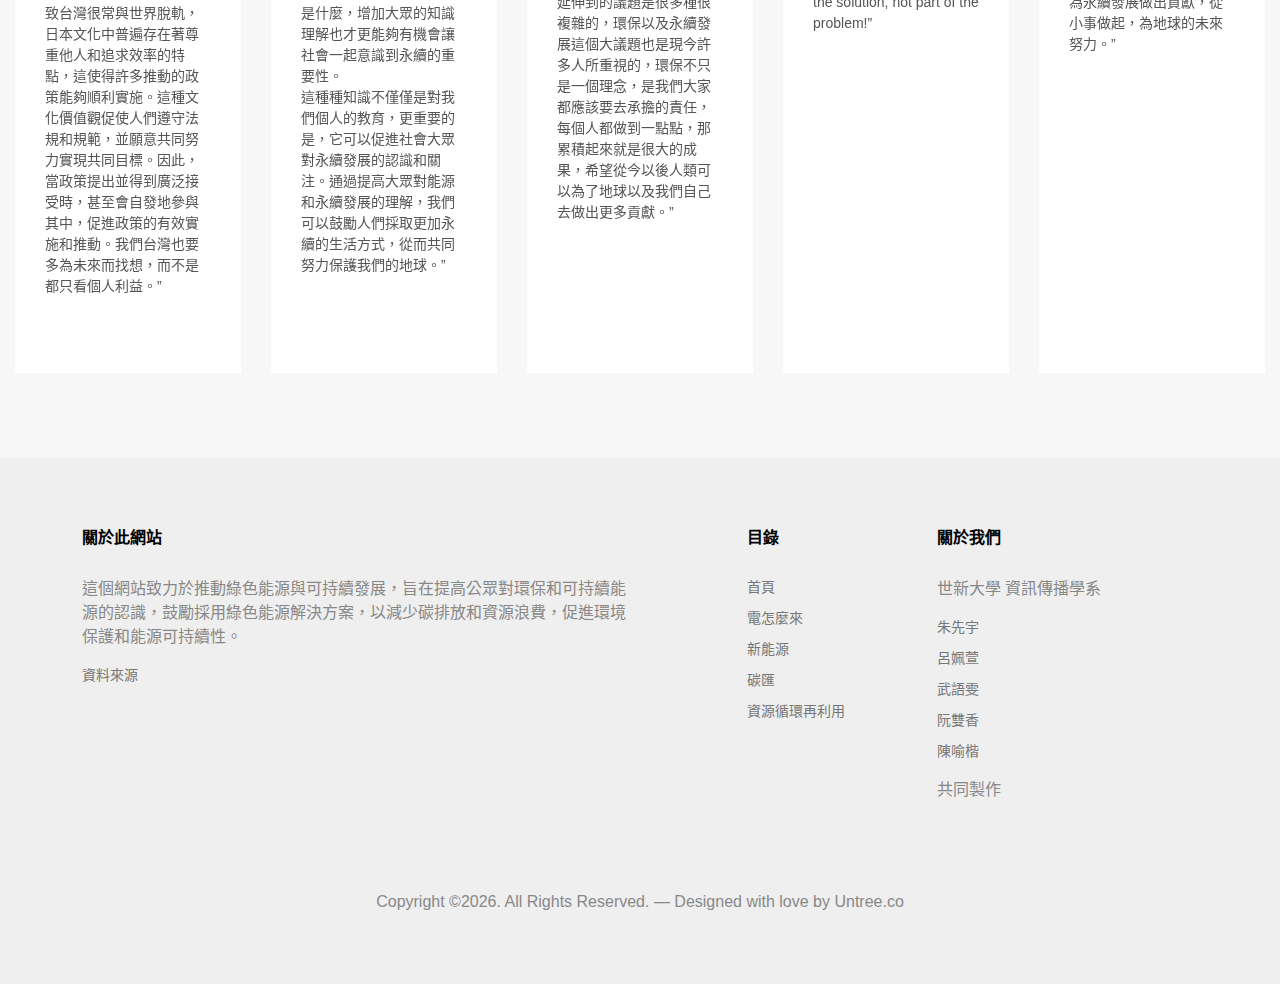
==== commit f027e62f: "final2" ====
--- a/index.html
+++ b/index.html
@@ -24,6 +24,9 @@
 	<link rel="stylesheet" href="fonts/icomoon/style.css">
 	<link rel="stylesheet" href="fonts/flaticon/font/flaticon.css">
 
+	<link rel="preload" as="image" href="bg-light.webp">
+	<link rel="preload" as="image" href="bg-newenergy.webp">
+
 	<link rel="stylesheet" href="css/tiny-slider.css">
 	<link rel="stylesheet" href="css/aos.css">
 	<link rel="stylesheet" href="css/flatpickr.min.css">
@@ -54,7 +57,7 @@
 			<div class="site-navigation">
 				<div class="row">
 					<div class="col-6 col-lg-3">
-						<a href="index.html" class="logo m-0 float-start"><i class="fa-solid fa-earth-americas pt-2"></i></a>
+						<a href="index.html" class="logo m-0 float-start"><i class="fa-solid fa-earth-americas"></i></a>
 					</div>
 					<div class="col-lg-6 d-none d-lg-inline-block text-center nav-center-wrap">
 						<ul class="js-clone-nav  text-center site-menu p-0 m-0">
@@ -85,29 +88,16 @@
 	<div class="hero overlay">
 
 		<div class="img-bg rellax">
-			<img src="images/banner.jpg" alt="title background" class="img-fluid">
+			<img src="images/banner.webp" alt="title background" class="img-fluid">
 		</div>
 
 		<div class="container">
 			<div class="row align-items-center justify-content-start">
 				<div class="col-lg-5 ">
 
-					<h1 class="heading" data-aos="fade-up">漲電價</br>維護新地球？！</h1>
-					<p class="mb-5" data-aos="fade-up">你知道漲電價了嗎？你知道漲多少嗎？你認為漲電價是好還是壞？
-						現今社會的電就如同氧氣一般充斥著人的生活，無時無刻都需要使用，而電與環境之間的關聯你暸解多少？
-						</p>
-
-					<div data-aos="fade-up">
-						<!--<a href="https://www.youtube.com/watch?v=5n-e6lOhVq0" class="play-button align-items-center d-flex glightbox3" >
-							<span class="icon-button me-3">
-								<span class="icon-play"></span>
-							</span>
-							<span class="caption">Watch Video</span>
-						</a>-->
-					</div>
-				</div>
-
-				
+					<h1 class="heading" data-aos="fade-up"><span class="superbig">漲電價</span></br>維護新地球？！</h1>
+					<p class="mb-5" data-aos="fade-up">你知道漲電價了嗎？你知道漲多少嗎？你認為漲電價是好還是壞？現今社會的電就如同氧氣一般充斥著人的生活，無時無刻都需要使用，而電與環境之間的關聯你暸解多少？</p>
+				</div>
 			</div>
 		</div>
 
@@ -128,7 +118,7 @@
 					</div>
 
 				</div>
-				<div class="col-lg-5 order-lg-1 mb-5">
+				<div class="col-lg-5 order-lg-1 mb-5 z-index">
 						
 					<div>
 						<h2 class="heading mb-3 mt-1" data-aos="fade-up" data-aos-delay="100">電怎麼來</h2>
--- a/css/mystyle.css
+++ b/css/mystyle.css
@@ -365,3 +365,7 @@
   margin: 0 10px;    
   border-radius: 3px;
 }
+
+.ml-0{
+  margin-left: 0em !important;
+}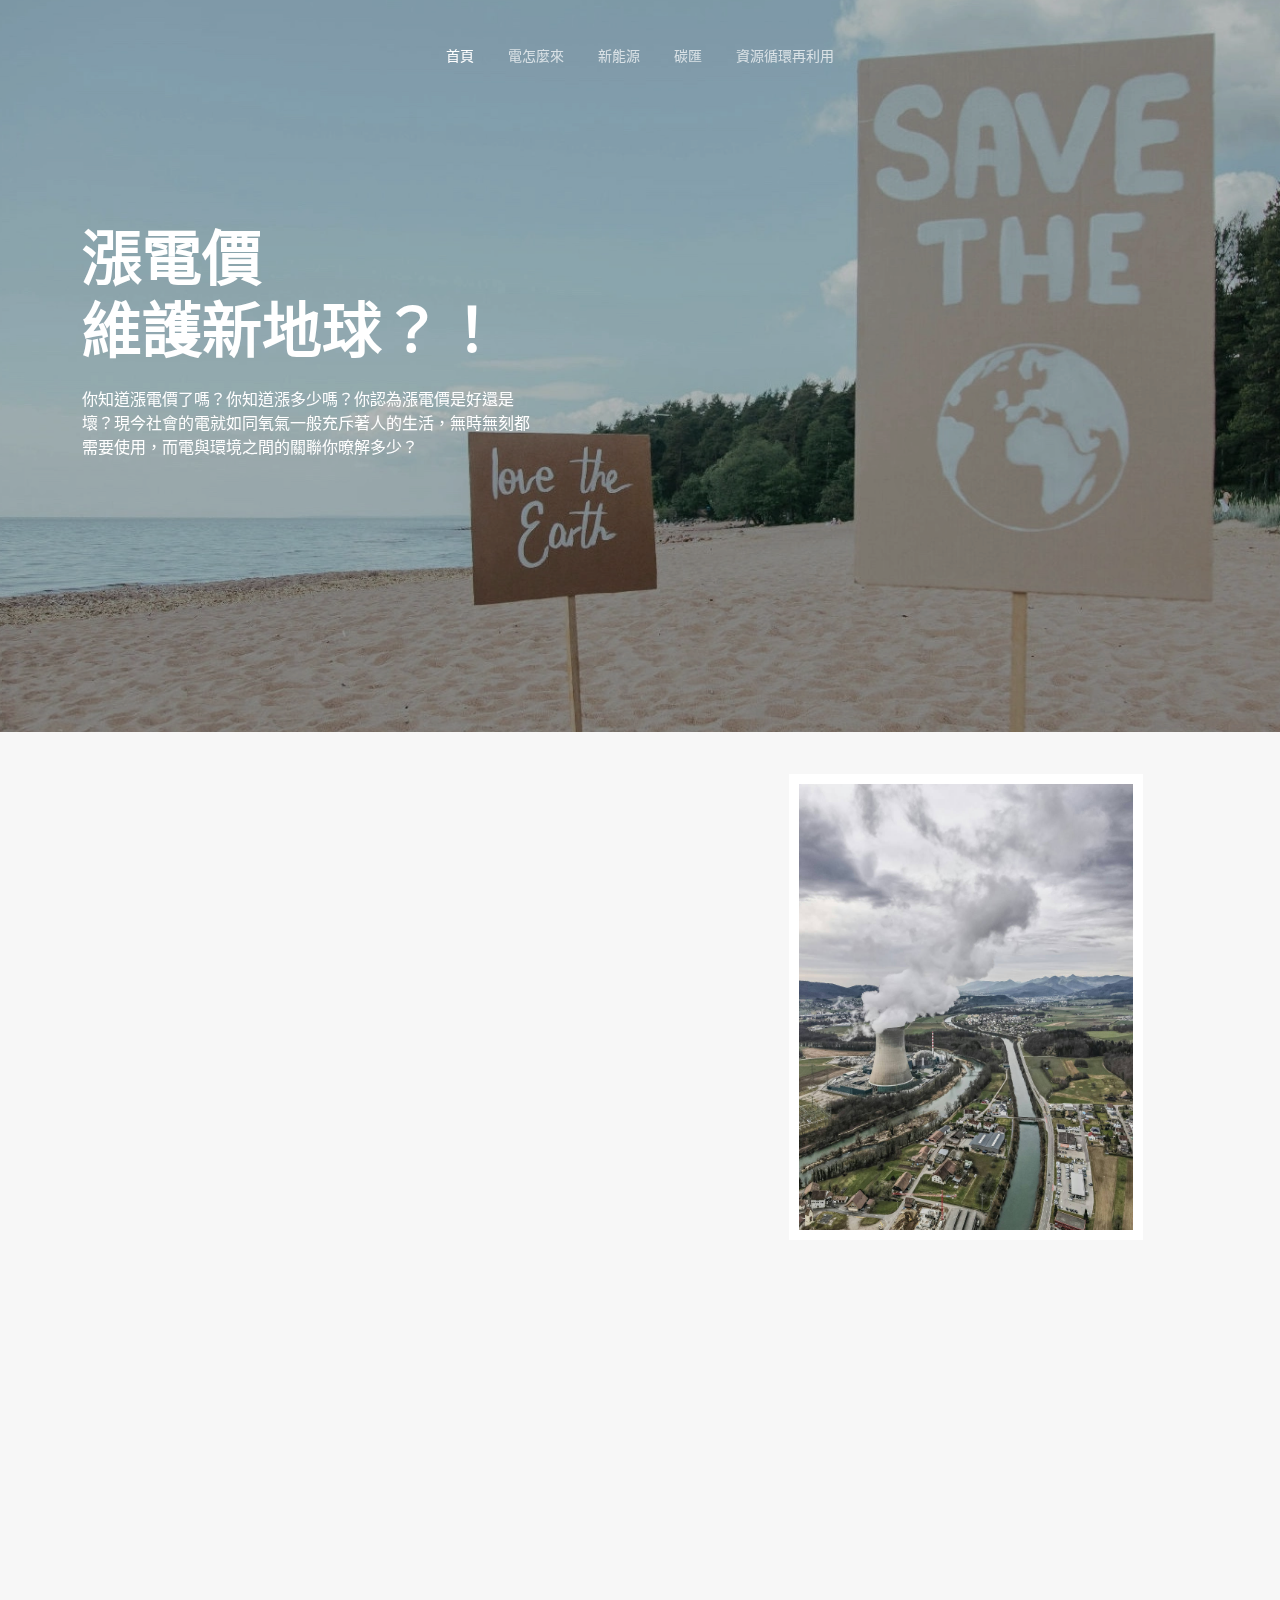
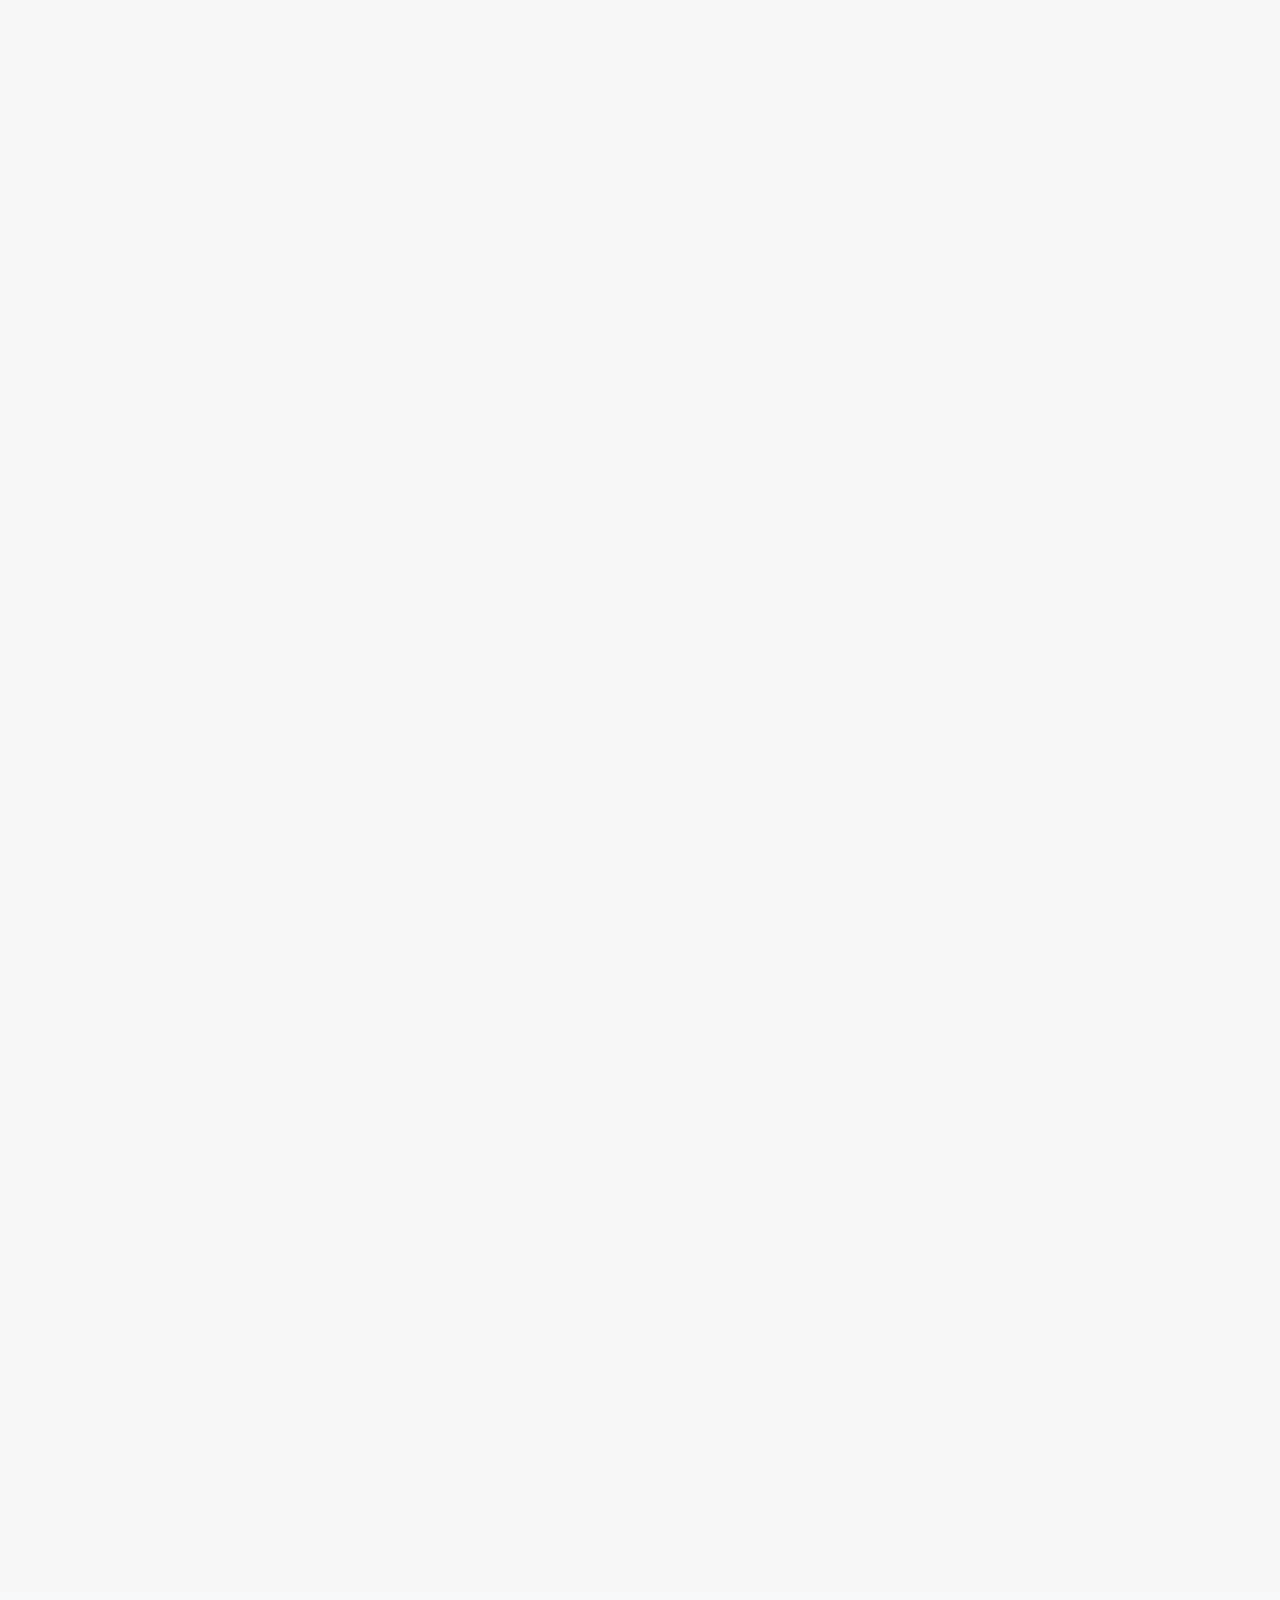
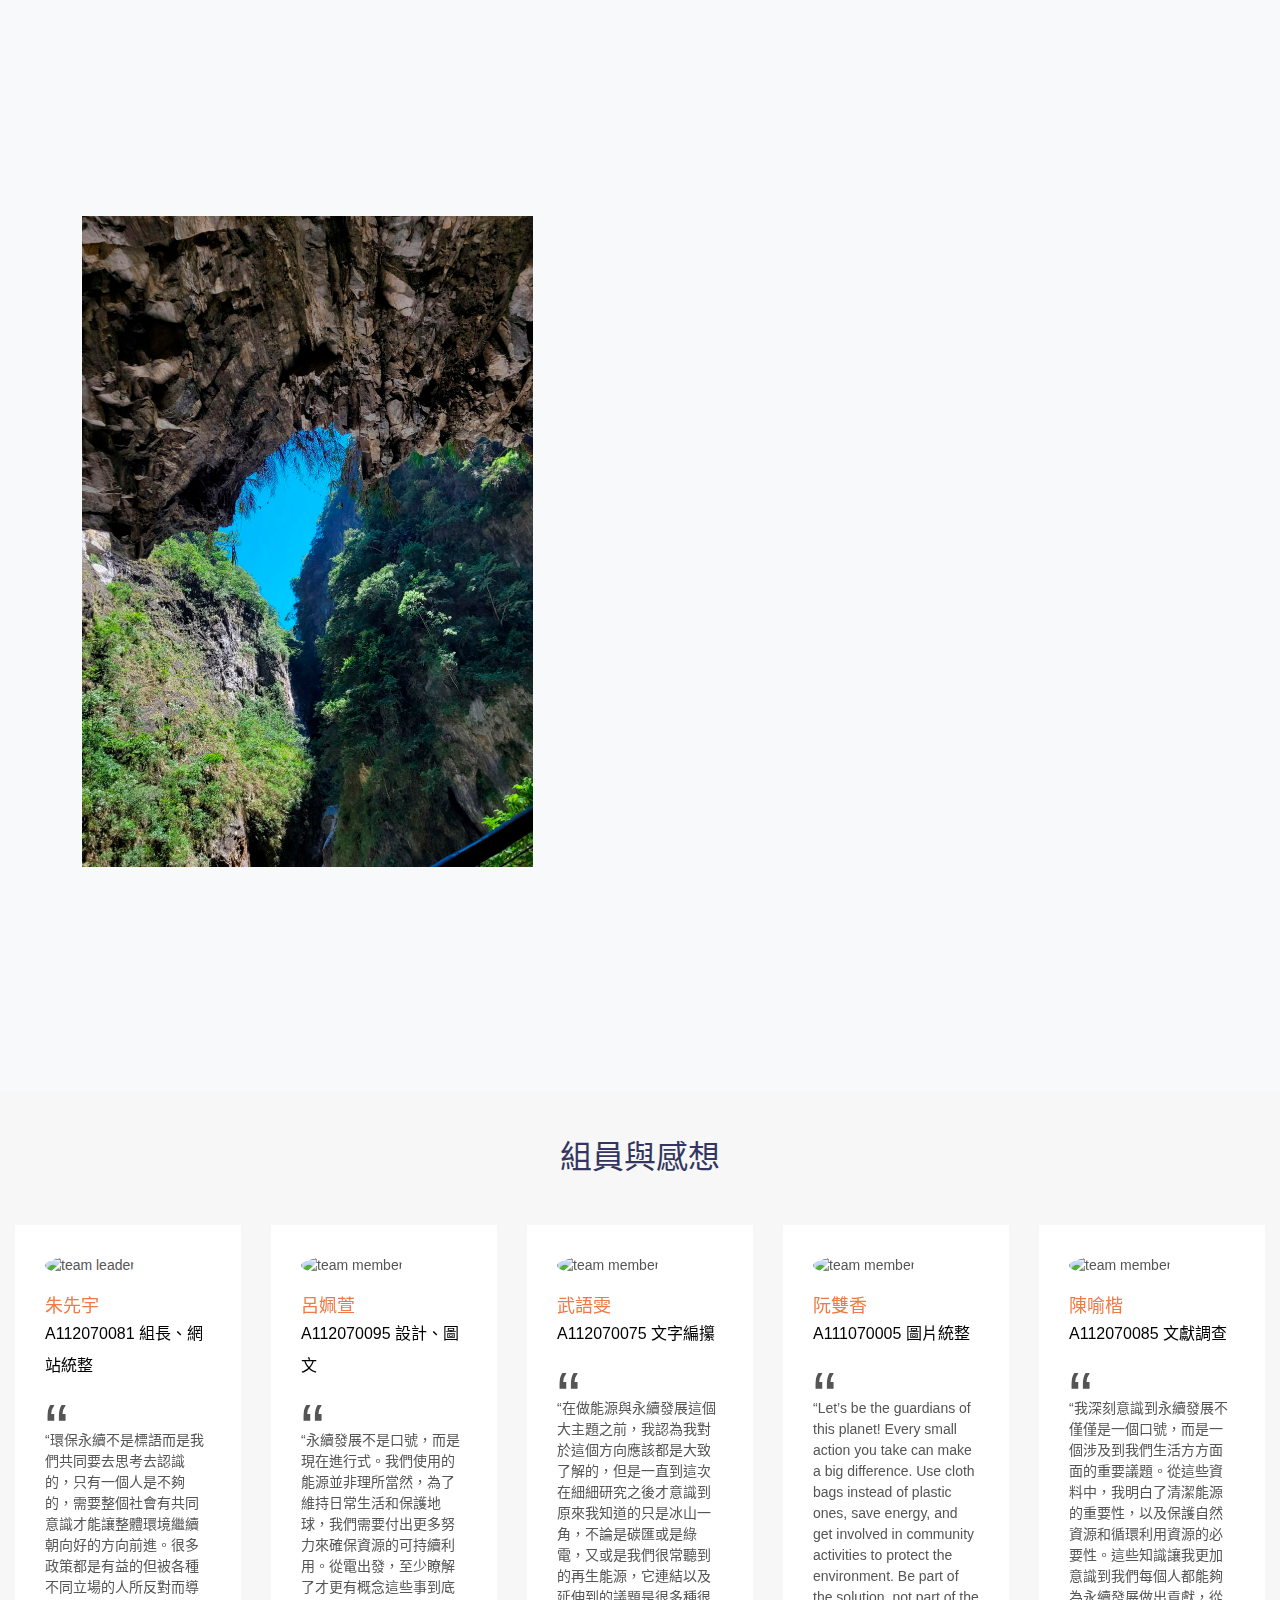
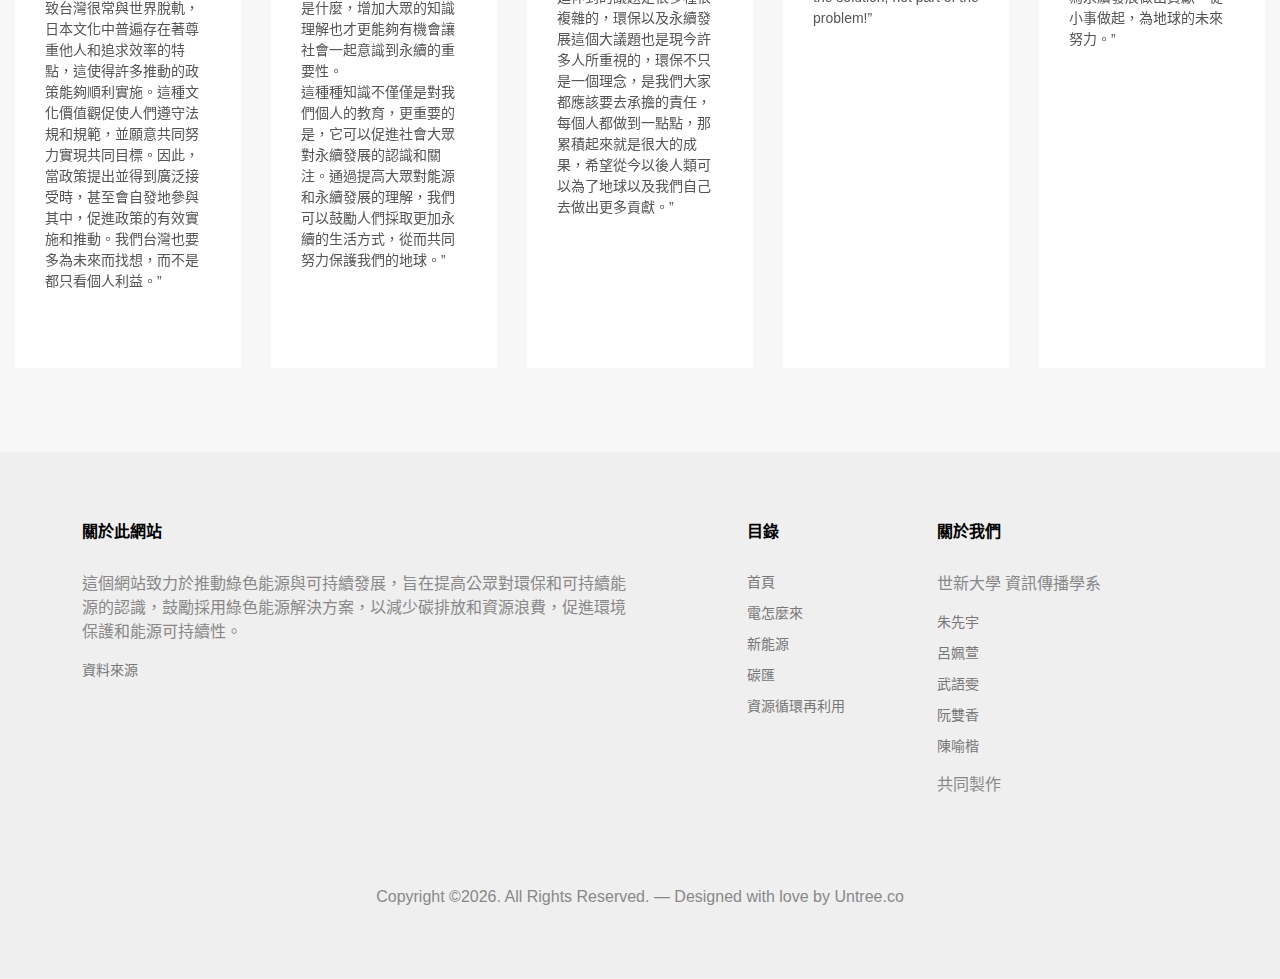
==== commit 62e9a496: "0613" ====
--- a/index.html
+++ b/index.html
@@ -23,7 +23,7 @@
 
 	<link rel="stylesheet" href="fonts/icomoon/style.css">
 	<link rel="stylesheet" href="fonts/flaticon/font/flaticon.css">
-
+	
 	<link rel="preload" as="image" href="bg-light.webp">
 	<link rel="preload" as="image" href="bg-newenergy.webp">
 
@@ -88,7 +88,10 @@
 	<div class="hero overlay">
 
 		<div class="img-bg rellax">
-			<img src="images/banner.webp" alt="title background" class="img-fluid">
+			<picture>
+				<source srcset="images/banner.webp" type="image/webp">
+				<img data-src="images/banner.jpg" alt="title background" class="img-fluid lazyload">
+			  </picture>
 		</div>
 
 		<div class="container">
@@ -298,7 +301,7 @@
 						</div>
 						<div class="mt-4">
 							<h3>碳信用</h3>
-							<span class="meta">碳信用是在碳交易市場中使用的一種金融工具，也稱為碳排放權或碳配額。 						</span>
+							<span class="meta">碳信用是在碳交易市場中使用的一種金融工具，也稱為碳排放權或碳配額。</span>
 						</div>
 					</div>
 
@@ -320,7 +323,7 @@
 				<div class="col-lg-5" data-aos="fade-up" data-aos-delay="100">
 					<h2 class="heading mb-4">資源循環再利用</h2>
 					<p>人人都聽過資源循環利用，那總共有多少資源已經不可再循環，多少資源還可再循環呢？為了僅剩的資源，我們必須學會並了解資源循環再利用的各種方式。</p>
-					<p class="my-4" data-aos="fade-up" data-aos-delay="200"><a href="recycle.html" class="btn btn-primary">Read more</a></p>
+					<p class="my-4" data-aos="fade-up" data-aos-delay="200"><a href="recycle.html" class="btn btn-primary">看更多</a></p>
 				</div>	
 			</div>
 		</div>
@@ -572,5 +575,6 @@
 		<script src="js/flatpickr.js"></script>
 		<script src="js/glightbox.min.js"></script>
 		<script src="js/custom.js"></script>
+		<script src="js/lazy.js"></script>
 	</body>
 	</html>
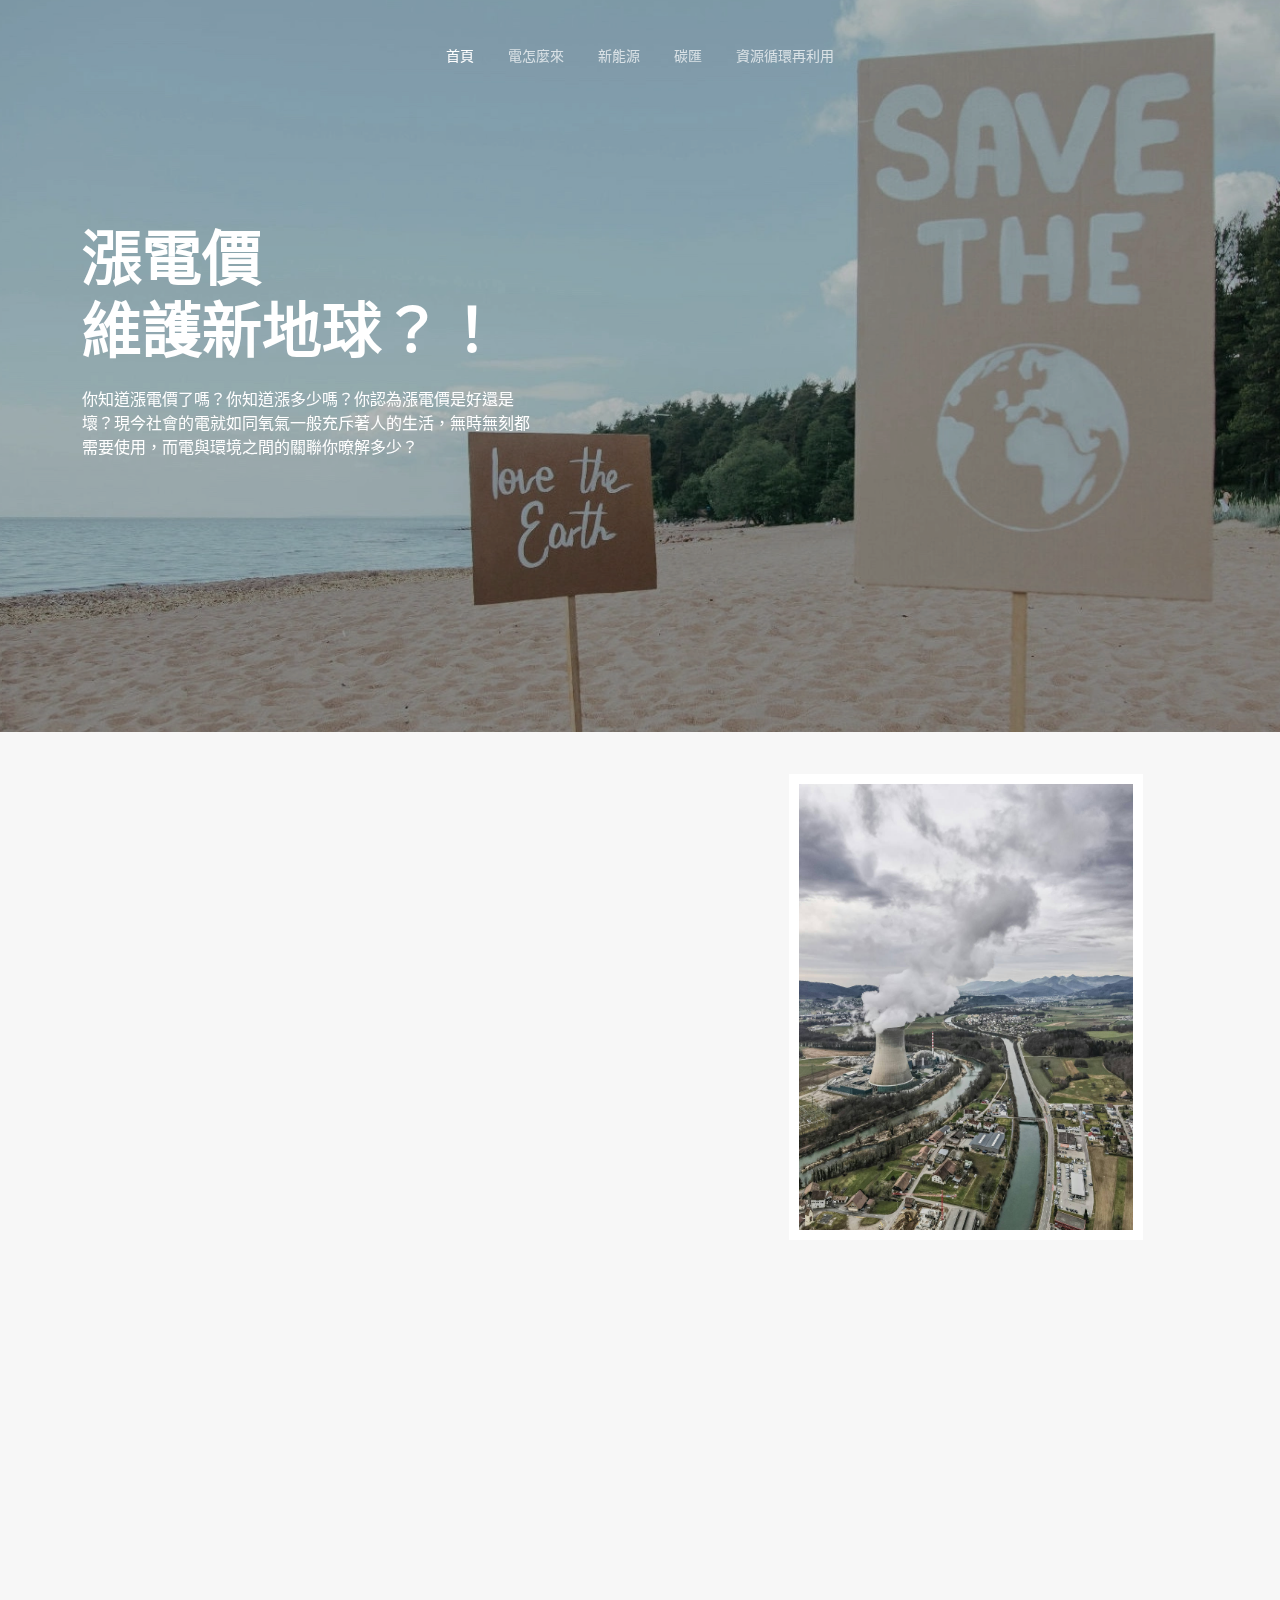
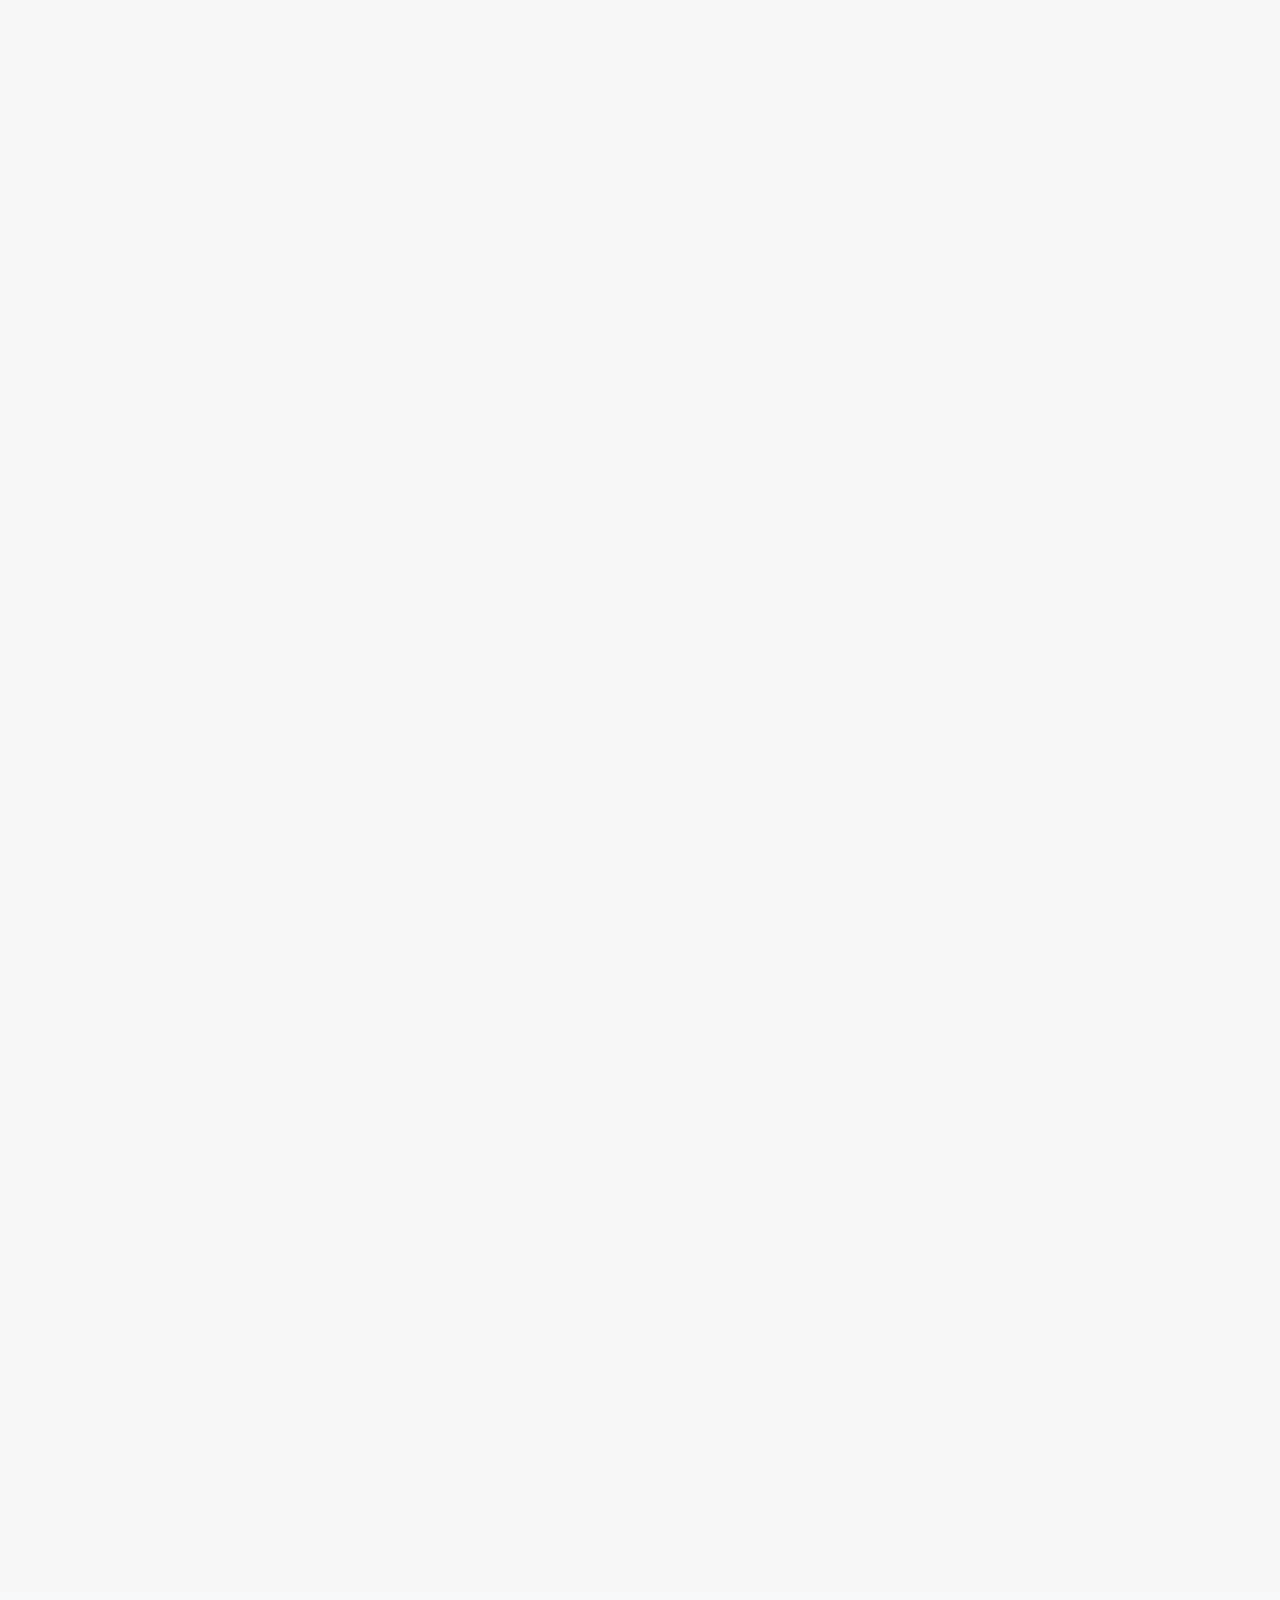
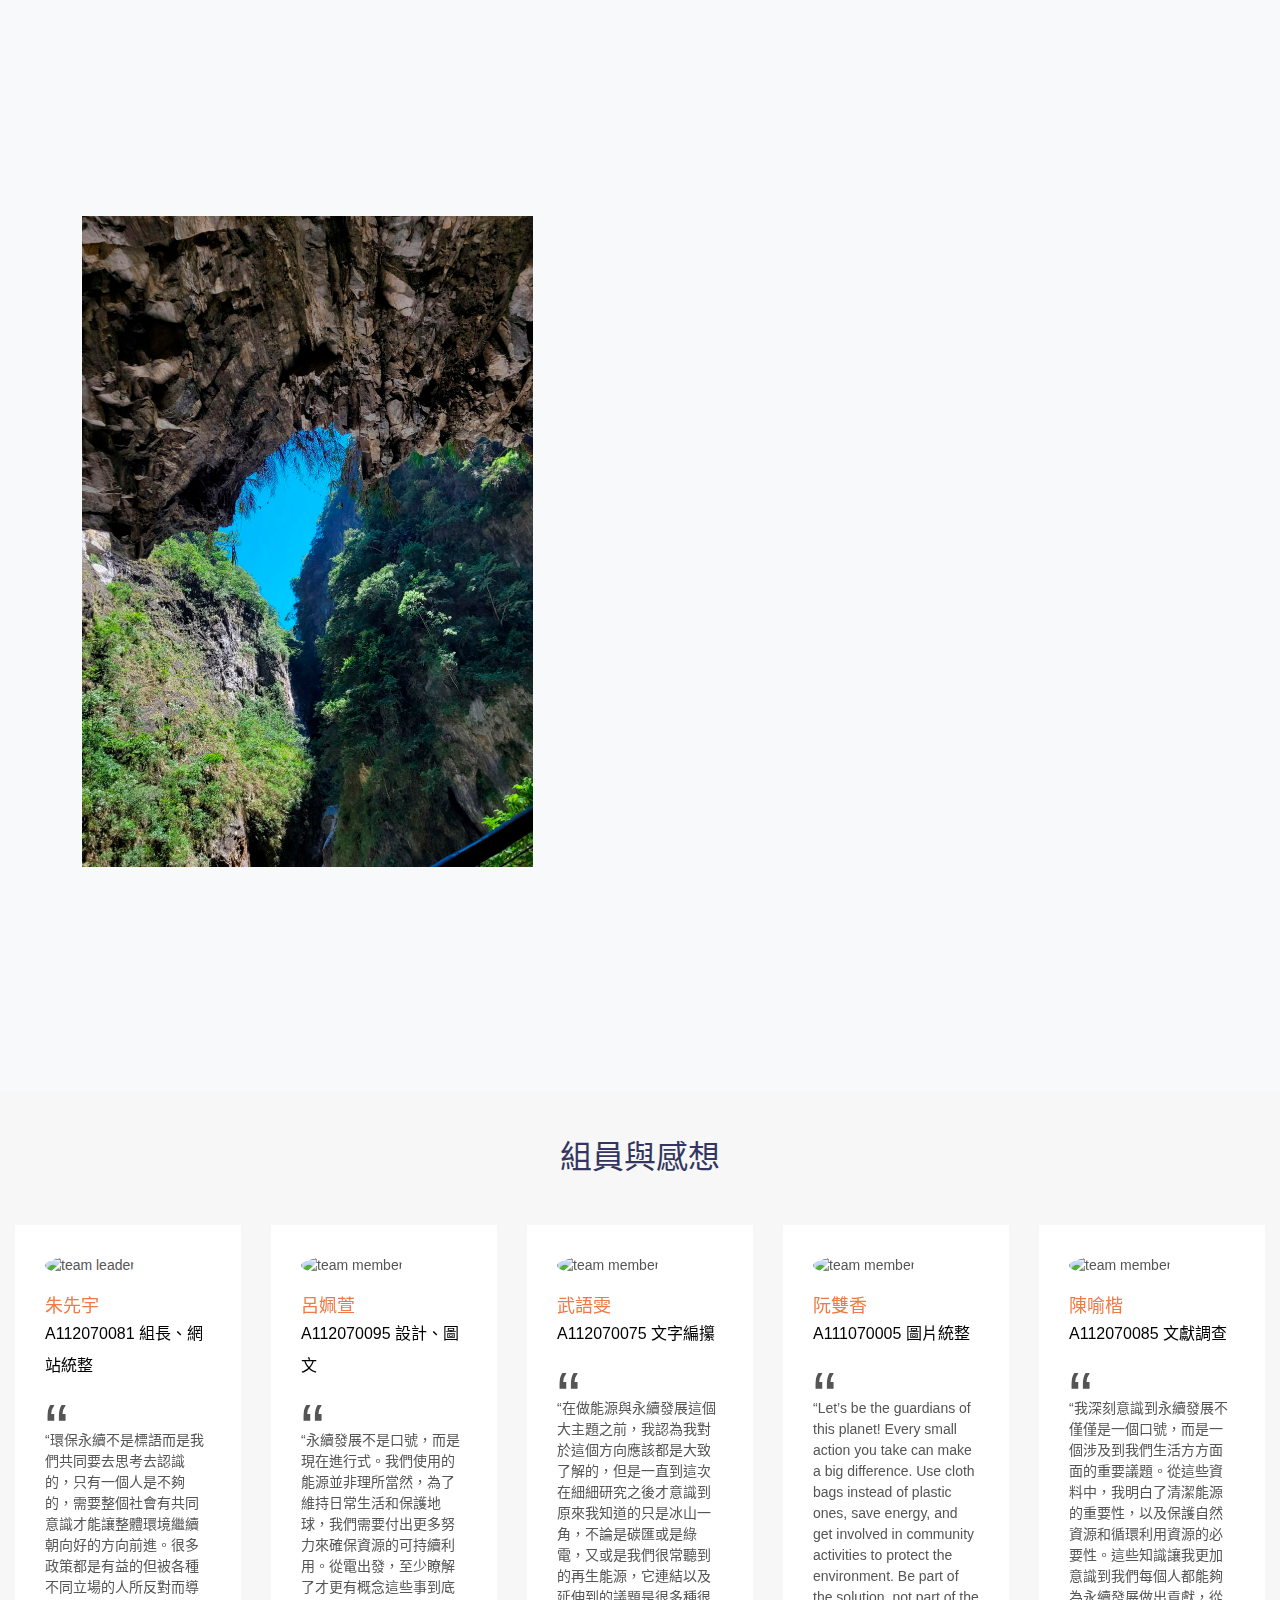
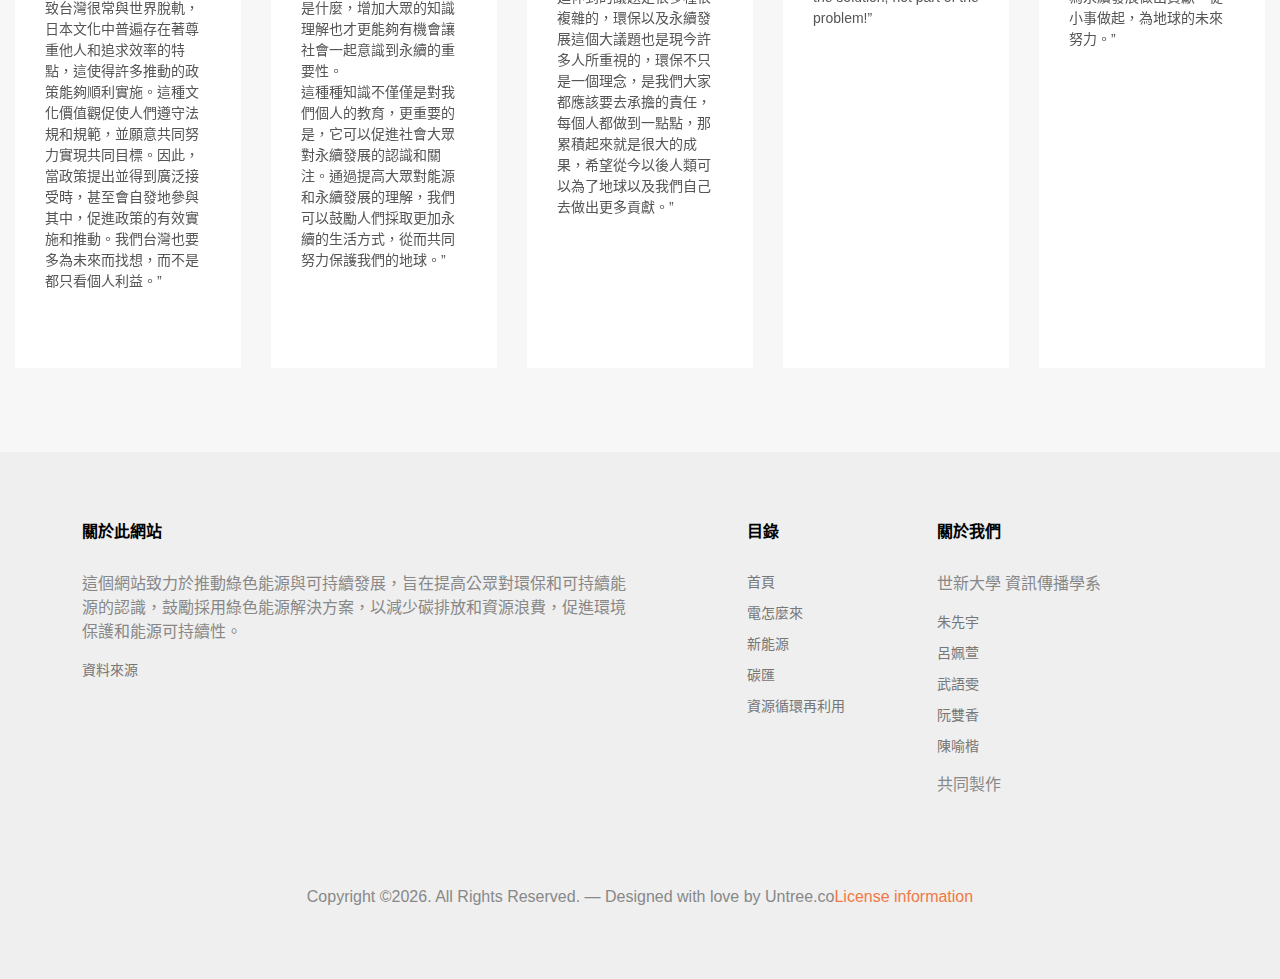
==== commit 5850e8bc: "1114" ====
--- a/index.html
+++ b/index.html
@@ -551,7 +551,7 @@
 
 			<div class="row mt-5">
 				<div class="col-12 text-center">
-					<p class="mb-0">Copyright &copy;<script>document.write(new Date().getFullYear());</script>. All Rights Reserved. &mdash; Designed with love by Untree.co <!-- License information: https://untree.co/license/ -->
+					<p class="mb-0">Copyright &copy;<script>document.write(new Date().getFullYear());</script>. All Rights Reserved. &mdash; Designed with love by Untree.co<a href="https://untree.co/license/" target="_blank">License information</a>
 					</p>
 				</div>
 			</div> <!-- /.container -->
